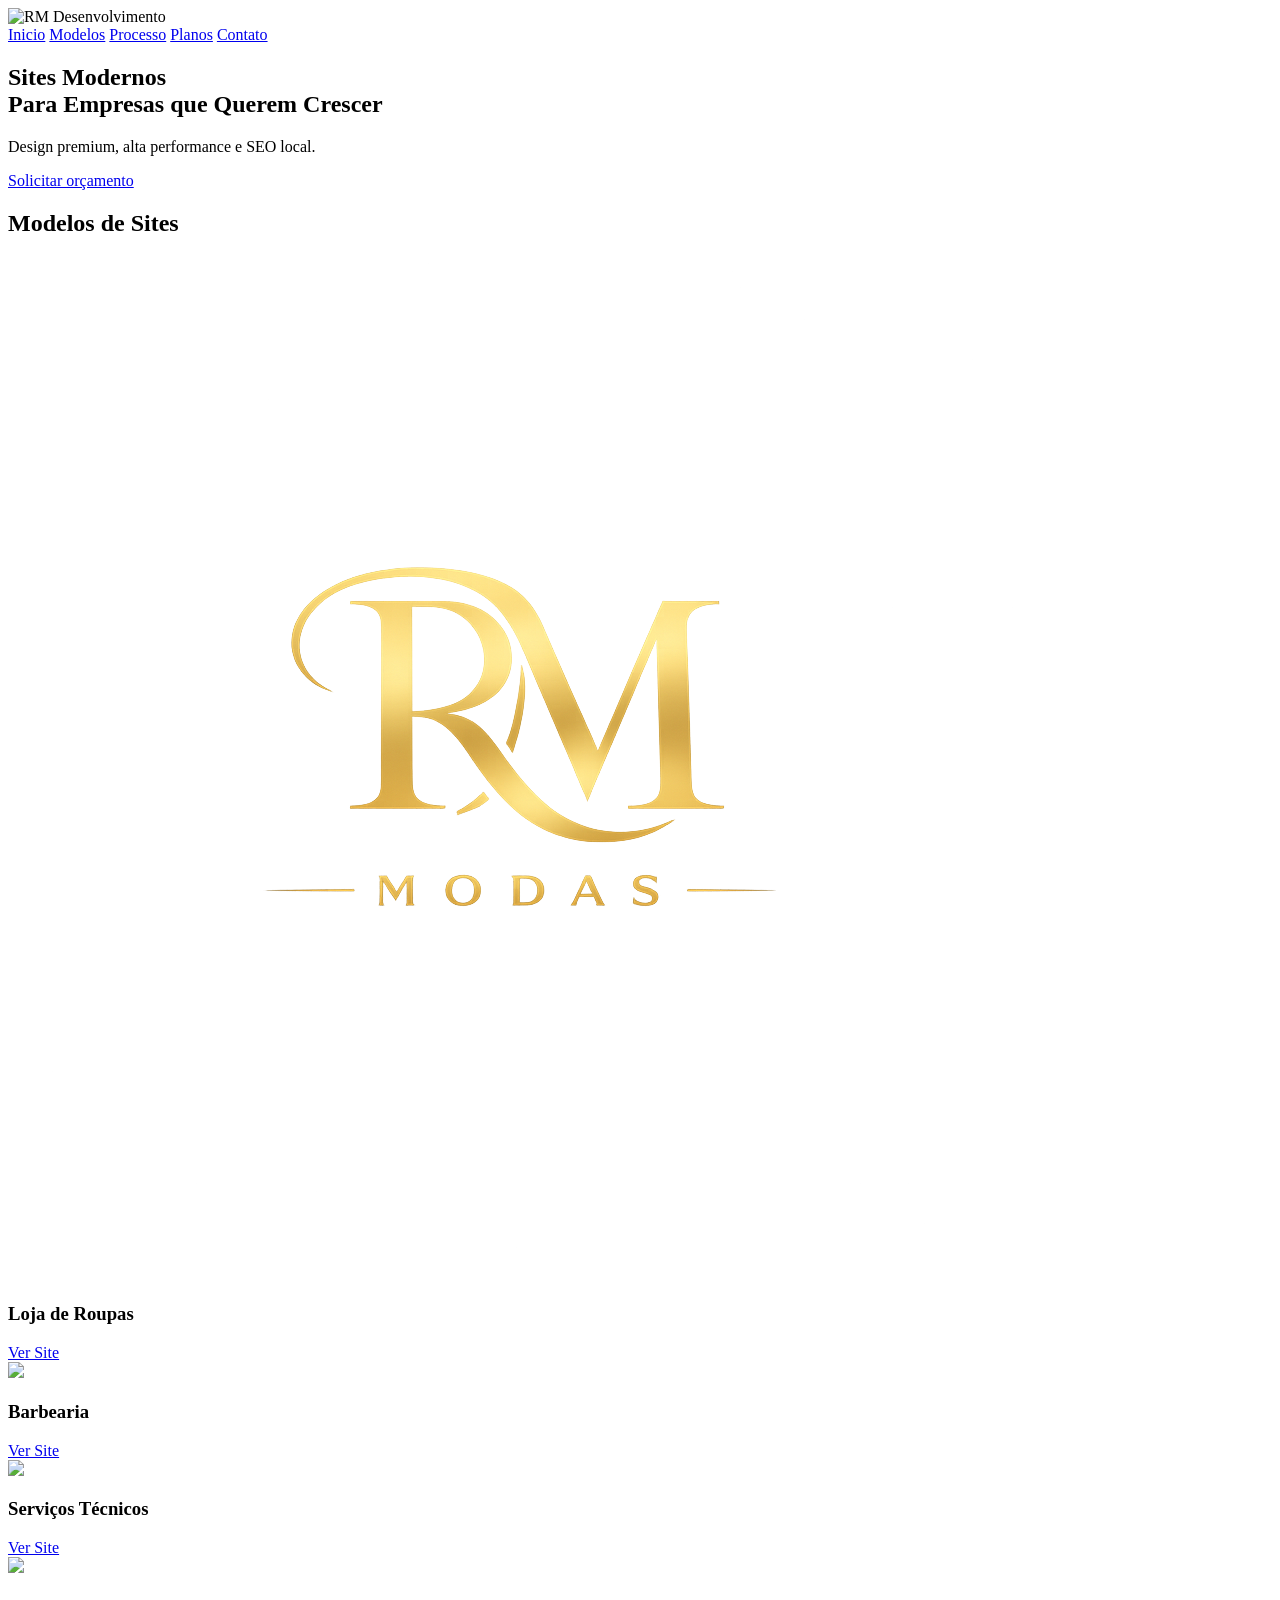
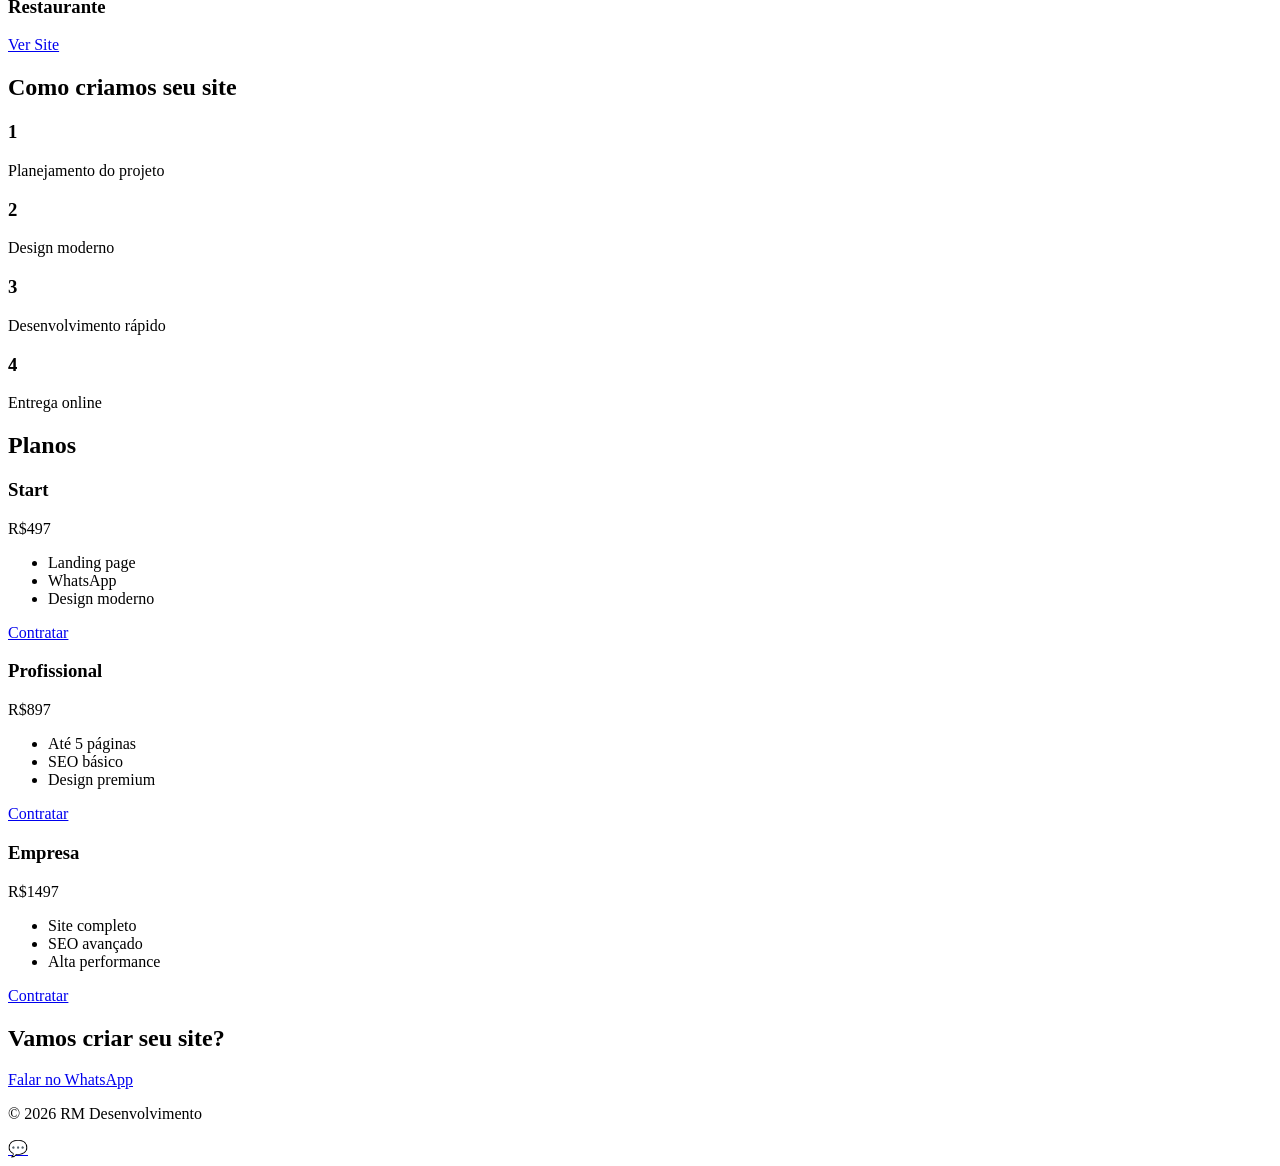
==== index.html @ 622eb133 "adicionado imagem para link" ====
<!DOCTYPE html>
<html lang="pt-br">

<head>

<meta charset="UTF-8">
<meta name="viewport" content="width=device-width, initial-scale=1.0">

<title>RM Desenvolvimento</title>

<link rel="stylesheet" href="css/style.css">
<link rel="icon" type="image/x-icon" href="/img/favicon_rm_desenvolvimento.ico">

<link href="https://fonts.googleapis.com/css2?family=Poppins:wght@300;400;500;600;700&display=swap" rel="stylesheet">

</head>

<body>

<div class="cursor"></div>

<header>

<div class="container nav">

<div class="logo">
<img src="img/logo_rm_desenvolvimento.svg" alt="RM Desenvolvimento">
</div>

<nav>

<a href="#inicio">Inicio</a>
<a href="#sites">Modelos</a>
<a href="#processo">Processo</a>
<a href="#precos">Planos</a>
<a href="#contato">Contato</a>

</nav>

</div>

</header>

<section class="hero" id="inicio">

<div class="hero-content">

<h1>Sites Modernos<br>Para Empresas que Querem Crescer</h1>

<p>Design premium, alta performance e SEO local.</p>

<a href="https://wa.me/5541992274453" class="btn">
Solicitar orçamento
</a>

</div>

</section>

<section class="sites" id="sites">

<h2>Modelos de Sites</h2>

<div class="sites-grid">

<div class="site-card">

<img src="img/rm-modas.png">

<div class="overlay">

<h3>Loja de Roupas</h3>

<a href="https://rudsonmanenti.github.io/Modelos-de-Sites/loja-de-roupas/" target="_blank">Ver Site</a>

</div>

</div>

<div class="site-card">

<img src="img/favicon.png">

<div class="overlay">

<h3>Barbearia</h3>

<a href="https://rudsonmanenti.github.io/barbearia/" target="_blank">Ver Site</a>

</div>

</div>

<div class="site-card">

<img src="img/site3.jpg">

<div class="overlay">

<h3>Serviços Técnicos</h3>

<a href="#">Ver Site</a>

</div>

</div>

<div class="site-card">

<img src="img/site4.jpg">

<div class="overlay">

<h3>Restaurante</h3>

<a href="#">Ver Site</a>

</div>

</div>

</div>

</section>

<section class="processo" id="processo">

<h2>Como criamos seu site</h2>

<div class="processo-grid">

<div>
<h3>1</h3>
<p>Planejamento do projeto</p>
</div>

<div>
<h3>2</h3>
<p>Design moderno</p>
</div>

<div>
<h3>3</h3>
<p>Desenvolvimento rápido</p>
</div>

<div>
<h3>4</h3>
<p>Entrega online</p>
</div>

</div>

</section>

<section class="precos" id="precos">

<h2>Planos</h2>

<div class="planos">

<div class="plano">

<h3>Start</h3>

<p class="valor">R$497</p>

<ul>
<li>Landing page</li>
<li>WhatsApp</li>
<li>Design moderno</li>
</ul>

<a href="#">Contratar</a>

</div>

<div class="plano destaque">

<h3>Profissional</h3>

<p class="valor">R$897</p>

<ul>
<li>Até 5 páginas</li>
<li>SEO básico</li>
<li>Design premium</li>
</ul>

<a href="#">Contratar</a>

</div>

<div class="plano">

<h3>Empresa</h3>

<p class="valor">R$1497</p>

<ul>
<li>Site completo</li>
<li>SEO avançado</li>
<li>Alta performance</li>
</ul>

<a href="#">Contratar</a>

</div>

</div>

</section>

<section class="contato" id="contato">

<h2>Vamos criar seu site?</h2>

<a href="https://wa.me/5541992274453" class="btn">
Falar no WhatsApp
</a>

</section>

<footer>

<p>© 2026 RM Desenvolvimento</p>

</footer>

<a href="https://wa.me/5541992274453" class="whatsapp">
💬
</a>

<script src="js/script.js"></script>

</body>
</html>
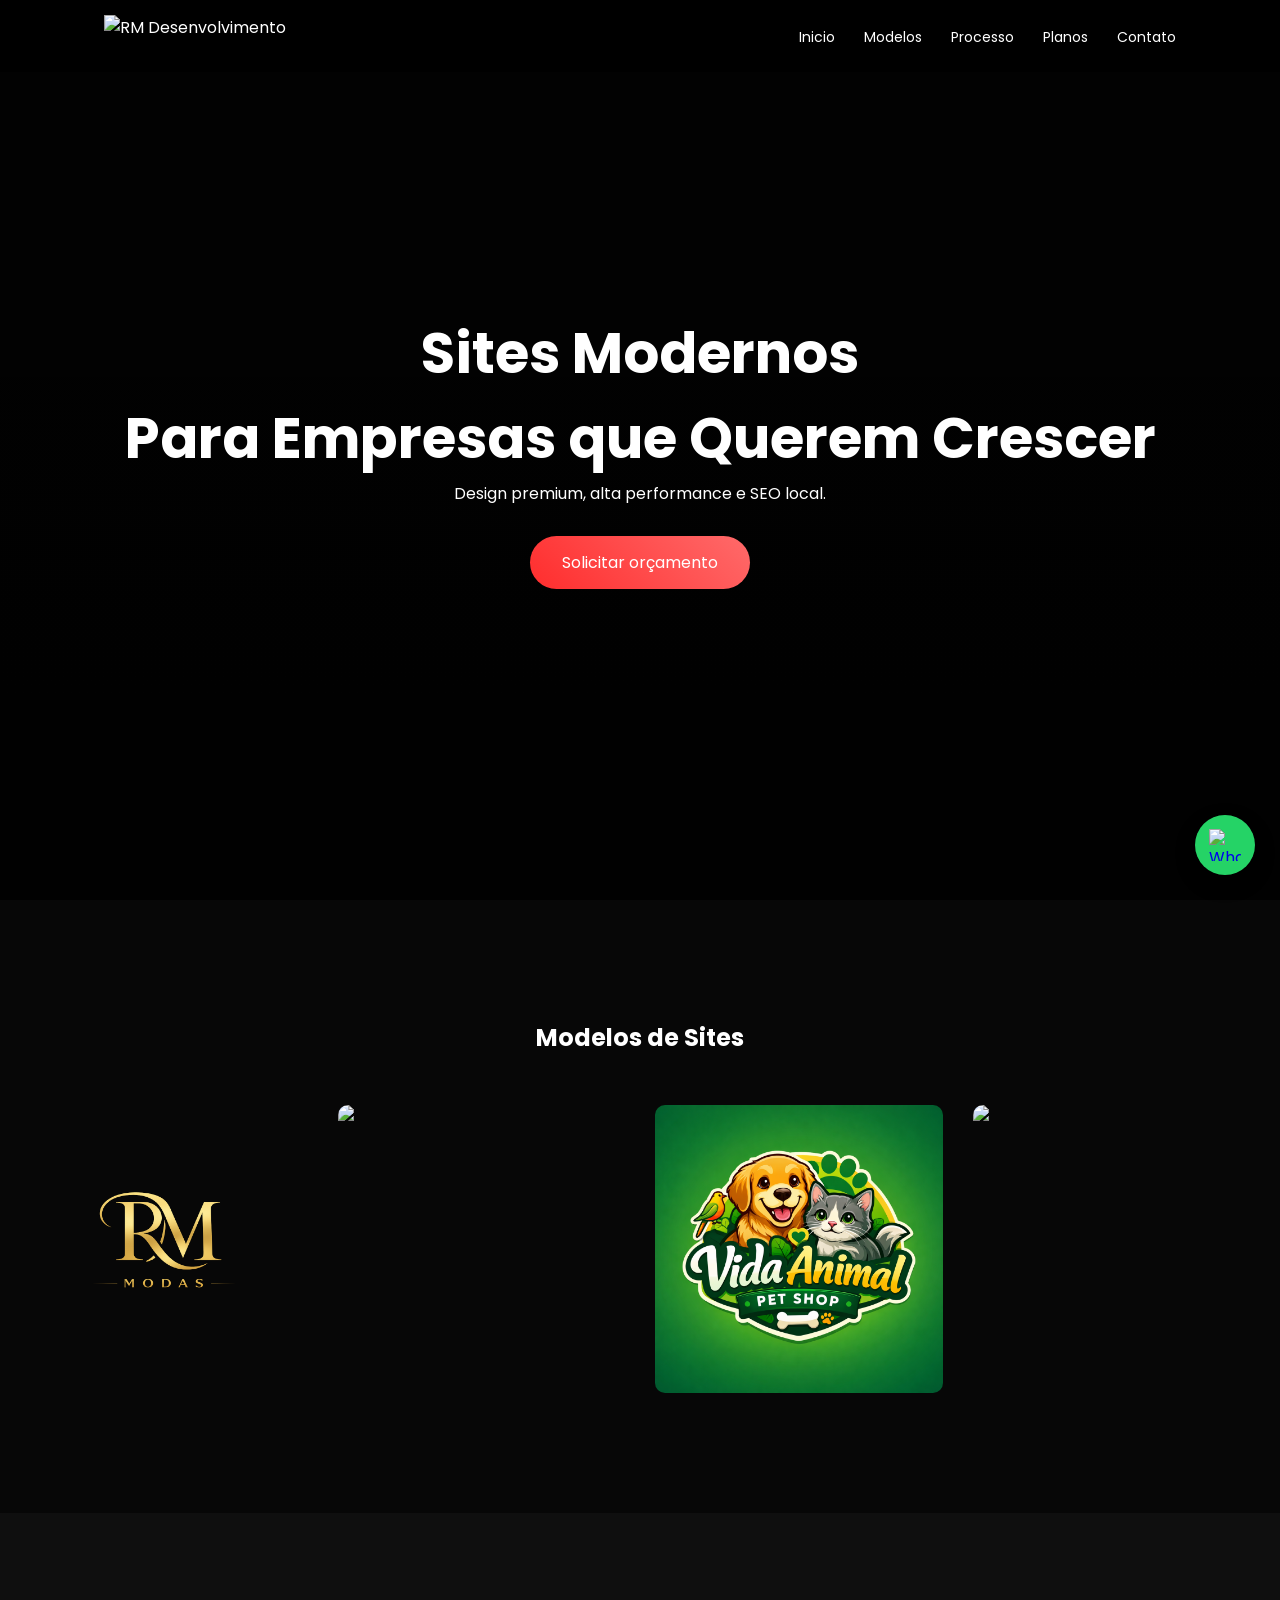
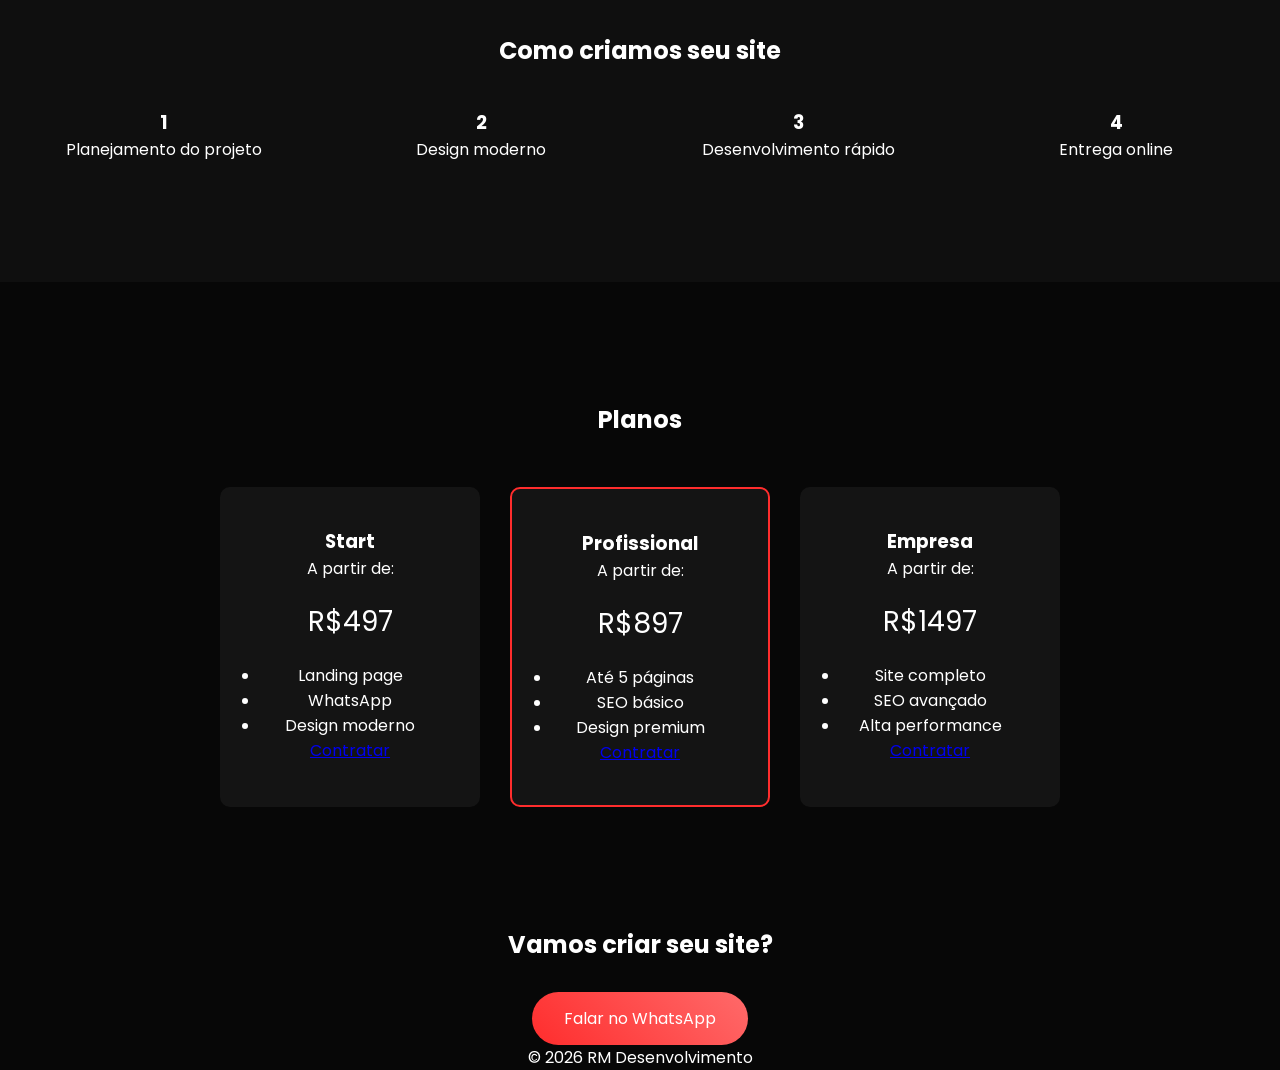
==== commit e79165b4: "atualização portifolio adicionado site petshop e alterado botao whatsapp" ====
--- a/index.html
+++ b/index.html
@@ -85,21 +85,21 @@
 
 <h3>Barbearia</h3>
 
-<a href="https://rudsonmanenti.github.io/barbearia/" target="_blank">Ver Site</a>
-
-</div>
-
-</div>
-
-<div class="site-card">
-
-<img src="img/site3.jpg">
-
-<div class="overlay">
-
-<h3>Serviços Técnicos</h3>
-
-<a href="#">Ver Site</a>
+<a href="https://rudsonmanenti.github.io/Modelos-de-Sites/barbearia" target="_blank">Ver Site</a>
+
+</div>
+
+</div>
+
+<div class="site-card">
+
+<img src="img/logo-petshop.png">
+
+<div class="overlay">
+
+<h3>Petshop</h3>
+
+<a href="https://rudsonmanenti.github.io/Modelos-de-Sites/aviario/" target="_blank">Ver Site</a>
 
 </div>
 
@@ -162,7 +162,7 @@
 <div class="plano">
 
 <h3>Start</h3>
-
+<p>A partir de: </p>
 <p class="valor">R$497</p>
 
 <ul>
@@ -178,7 +178,7 @@
 <div class="plano destaque">
 
 <h3>Profissional</h3>
-
+<p>A partir de: </p>
 <p class="valor">R$897</p>
 
 <ul>
@@ -194,7 +194,7 @@
 <div class="plano">
 
 <h3>Empresa</h3>
-
+<p>A partir de: </p>
 <p class="valor">R$1497</p>
 
 <ul>
@@ -227,8 +227,13 @@
 
 </footer>
 
-<a href="https://wa.me/5541992274453" class="whatsapp">
-💬
+<a href="https://wa.me/5541992274453" 
+class="whatsapp-float" 
+target="_blank">
+
+<img src="https://cdn-icons-png.flaticon.com/512/733/733585.png" 
+alt="WhatsApp">
+
 </a>
 
 <script src="js/script.js"></script>
--- a/css/style.css
+++ b/css/style.css
@@ -0,0 +1,277 @@
+*{
+margin:0;
+padding:0;
+box-sizing:border-box;
+font-family:Poppins;
+}
+
+body{
+background:#070707;
+color:white;
+overflow-x:hidden;
+}
+
+.container{
+width:90%;
+max-width:1200px;
+margin:auto;
+}
+
+header{
+position:fixed;
+width:100%;
+top:0;
+background:rgba(0,0,0,0.4);
+backdrop-filter:blur(15px);
+z-index:1000;
+}
+
+.nav{
+display:flex;
+justify-content:space-between;
+align-items:center;
+padding:20px 0;
+}
+
+.logo{
+display:flex;
+align-items:center;
+}
+
+.logo img{
+height:42px;
+width:auto;
+transition:0.3s ease;
+}
+
+/* efeito ao passar o mouse */
+
+.logo img:hover{
+transform:scale(1.05);
+filter:brightness(1.1);
+}
+
+
+
+header{
+position:fixed;
+top:0;
+width:100%;
+background:rgba(0,0,0,0.7);
+backdrop-filter:blur(10px);
+z-index:1000;
+}
+
+.nav{
+display:flex;
+justify-content:space-between;
+align-items:center;
+padding:15px 40px;
+}
+
+nav a{
+margin-left:25px;
+color:white;
+text-decoration:none;
+font-size:14px;
+transition:0.3s;
+}
+
+nav a:hover{
+color:#ff2d2d;
+}
+.hero{
+height:100vh;
+display:flex;
+align-items:center;
+justify-content:center;
+text-align:center;
+
+background:
+linear-gradient(rgba(0,0,0,0.7),rgba(0,0,0,0.9)),
+url("../img/hero.jpg");
+
+background-size:cover;
+background-attachment:fixed;
+}
+
+.hero h1{
+font-size:56px;
+}
+
+.btn{
+display:inline-block;
+margin-top:30px;
+padding:14px 32px;
+border-radius:40px;
+background:linear-gradient(45deg,#ff2d2d,#ff6a6a);
+color:white;
+text-decoration:none;
+}
+
+.sites{
+padding:120px 20px;
+text-align:center;
+}
+
+.sites-grid{
+display:grid;
+grid-template-columns:repeat(auto-fit,minmax(260px,1fr));
+gap:30px;
+margin-top:50px;
+}
+
+.site-card{
+position:relative;
+overflow:hidden;
+border-radius:10px;
+}
+
+.site-card img{
+width:100%;
+display:block;
+transition:0.5s;
+}
+
+.overlay{
+position:absolute;
+top:0;
+left:0;
+right:0;
+bottom:0;
+background:rgba(0,0,0,0.7);
+display:flex;
+flex-direction:column;
+justify-content:center;
+align-items:center;
+opacity:0;
+transition:0.4s;
+}
+
+.site-card:hover img{
+transform:scale(1.1);
+}
+
+.site-card:hover .overlay{
+opacity:1;
+}
+
+.processo{
+padding:120px 20px;
+background:#0f0f0f;
+text-align:center;
+}
+
+.processo-grid{
+display:grid;
+grid-template-columns:repeat(auto-fit,minmax(200px,1fr));
+gap:30px;
+margin-top:40px;
+}
+
+.precos{
+padding:120px 20px;
+text-align:center;
+}
+
+.planos{
+display:flex;
+flex-wrap:wrap;
+justify-content:center;
+gap:30px;
+margin-top:50px;
+}
+
+.plano{
+background:#141414;
+padding:40px;
+border-radius:10px;
+width:260px;
+}
+
+.plano.destaque{
+border:2px solid #ff2d2d;
+}
+
+.valor{
+font-size:28px;
+margin:20px 0;
+}
+
+.whatsapp{
+position:fixed;
+right:20px;
+bottom:20px;
+background:#25d366;
+color:white;
+padding:16px;
+border-radius:50%;
+font-size:22px;
+text-decoration:none;
+}
+
+.whatsapp-float{
+
+position:fixed;
+
+bottom:25px;
+
+right:25px;
+
+background:#25D366;
+
+width:60px;
+
+height:60px;
+
+border-radius:50%;
+
+display:flex;
+
+align-items:center;
+
+justify-content:center;
+
+box-shadow:0 8px 20px rgba(0,0,0,0.3);
+
+z-index:999;
+
+transition:0.3s;
+
+}
+
+.whatsapp-float img{
+
+width:32px;
+
+height:32px;
+
+}
+
+.whatsapp-float:hover{
+
+transform:scale(1.1);
+
+box-shadow:0 10px 25px rgba(0,0,0,0.4);
+
+}
+
+.contato{
+   text-align: center;
+}
+
+footer{
+    text-align: center;
+}
+
+@media(max-width:768px){
+
+.logo img{
+height:34px;
+}
+
+.nav{
+padding:12px 20px;
+}
+
+}
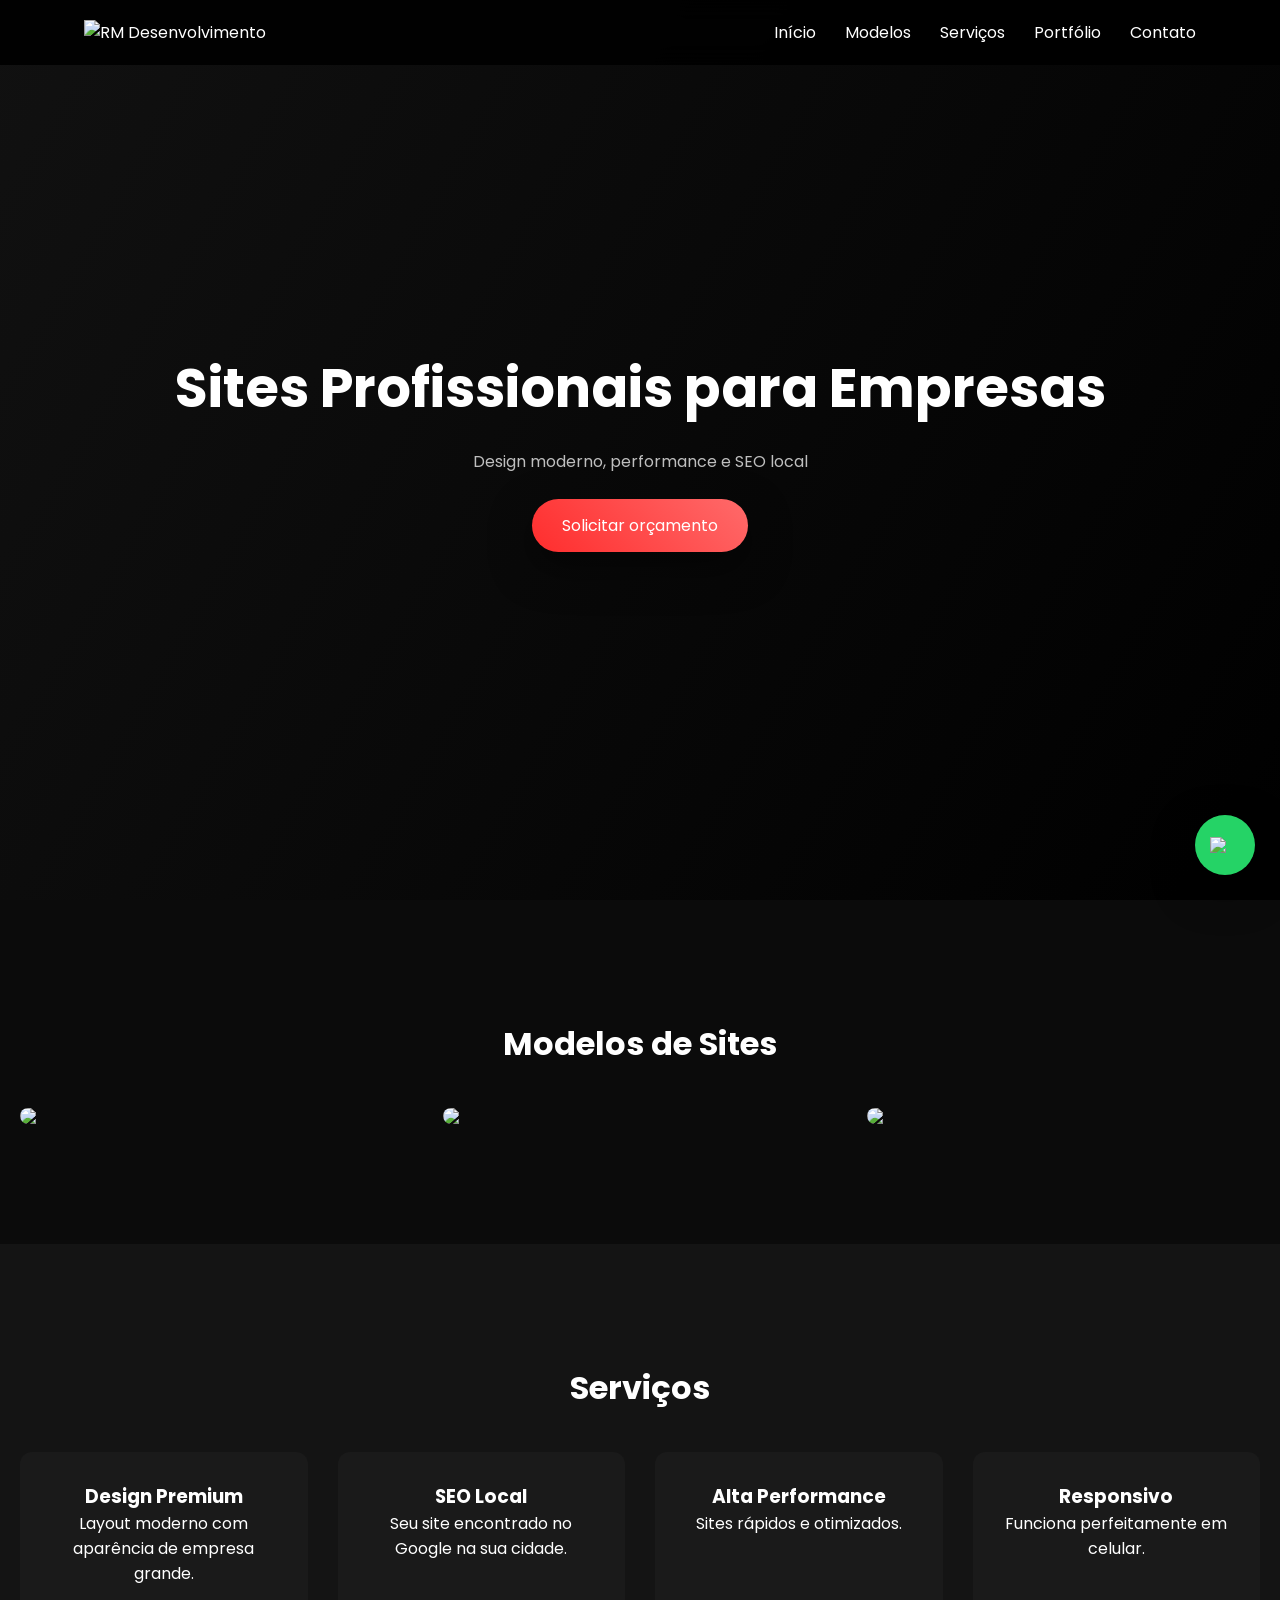
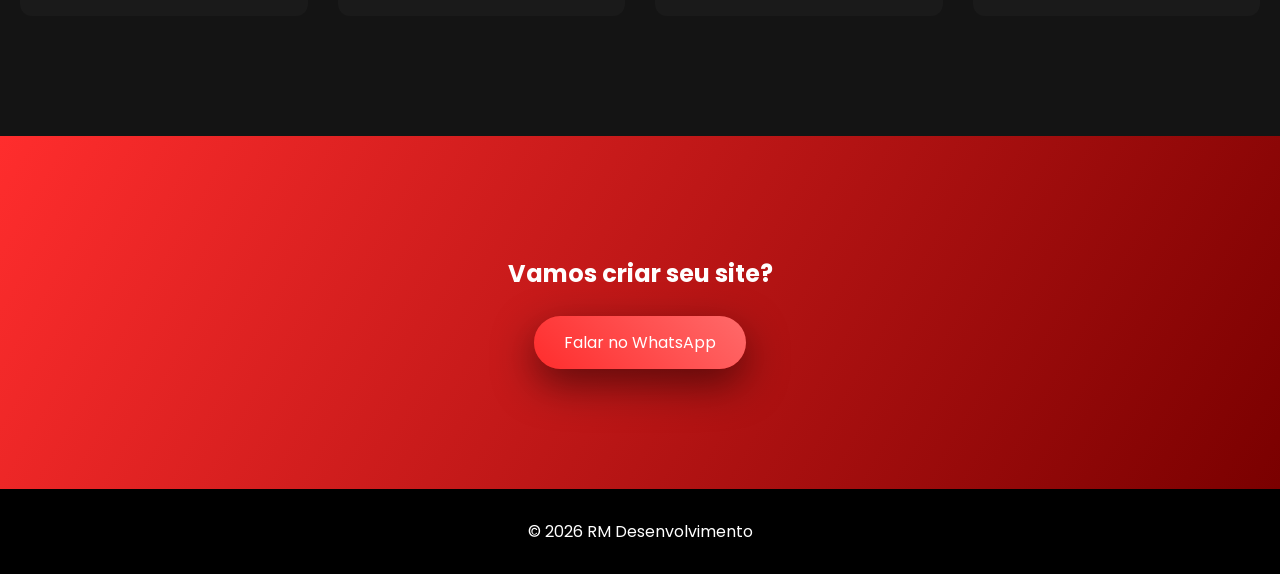
==== commit 109cd6ff: "atualização portifolio" ====
--- a/index.html
+++ b/index.html
@@ -6,20 +6,18 @@
 <meta charset="UTF-8">
 <meta name="viewport" content="width=device-width, initial-scale=1.0">
 
-<title>RM Desenvolvimento</title>
+<title>RM Desenvolvimento | Agência Digital</title>
 
 <link rel="stylesheet" href="css/style.css">
-<link rel="icon" type="image/x-icon" href="/img/favicon_rm_desenvolvimento.ico">
 
+<link rel="preconnect" href="https://fonts.googleapis.com">
 <link href="https://fonts.googleapis.com/css2?family=Poppins:wght@300;400;500;600;700&display=swap" rel="stylesheet">
 
 </head>
 
 <body>
 
-<div class="cursor"></div>
-
-<header>
+<header class="header">
 
 <div class="container nav">
 
@@ -29,10 +27,10 @@
 
 <nav>
 
-<a href="#inicio">Inicio</a>
-<a href="#sites">Modelos</a>
-<a href="#processo">Processo</a>
-<a href="#precos">Planos</a>
+<a href="#inicio">Início</a>
+<a href="#modelos">Modelos</a>
+<a href="#servicos">Serviços</a>
+<a href="portifolio.html">Portfólio</a>
 <a href="#contato">Contato</a>
 
 </nav>
@@ -41,13 +39,14 @@
 
 </header>
 
+
 <section class="hero" id="inicio">
 
 <div class="hero-content">
 
-<h1>Sites Modernos<br>Para Empresas que Querem Crescer</h1>
+<h1>Sites Profissionais para Empresas</h1>
 
-<p>Design premium, alta performance e SEO local.</p>
+<p>Design moderno, performance e SEO local</p>
 
 <a href="https://wa.me/5541992274453" class="btn">
 Solicitar orçamento
@@ -57,63 +56,52 @@
 
 </section>
 
-<section class="sites" id="sites">
 
-<h2>Modelos de Sites</h2>
+<section class="section" id="modelos">
 
-<div class="sites-grid">
+<h2 class="section-title">Modelos de Sites</h2>
 
-<div class="site-card">
+<div class="grid">
 
-<img src="img/rm-modas.png">
+<div class="card">
 
-<div class="overlay">
+<img src="img/site1.jpg" loading="lazy">
+
+<div class="card-overlay">
 
 <h3>Loja de Roupas</h3>
 
-<a href="https://rudsonmanenti.github.io/Modelos-de-Sites/loja-de-roupas/" target="_blank">Ver Site</a>
+<a href="#">Ver demonstração</a>
 
 </div>
 
 </div>
 
-<div class="site-card">
 
-<img src="img/favicon.png">
+<div class="card">
 
-<div class="overlay">
+<img src="img/site2.jpg" loading="lazy">
 
-<h3>Barbearia</h3>
+<div class="card-overlay">
 
-<a href="https://rudsonmanenti.github.io/Modelos-de-Sites/barbearia" target="_blank">Ver Site</a>
+<h3>Climatização</h3>
+
+<a href="#">Ver demonstração</a>
 
 </div>
 
 </div>
 
-<div class="site-card">
 
-<img src="img/logo-petshop.png">
+<div class="card">
 
-<div class="overlay">
+<img src="img/site3.jpg" loading="lazy">
 
-<h3>Petshop</h3>
+<div class="card-overlay">
 
-<a href="https://rudsonmanenti.github.io/Modelos-de-Sites/aviario/" target="_blank">Ver Site</a>
+<h3>Pet Shop</h3>
 
-</div>
-
-</div>
-
-<div class="site-card">
-
-<img src="img/site4.jpg">
-
-<div class="overlay">
-
-<h3>Restaurante</h3>
-
-<a href="#">Ver Site</a>
+<a href="#">Ver demonstração</a>
 
 </div>
 
@@ -123,95 +111,39 @@
 
 </section>
 
-<section class="processo" id="processo">
 
-<h2>Como criamos seu site</h2>
+<section class="section services" id="servicos">
 
-<div class="processo-grid">
+<h2 class="section-title">Serviços</h2>
 
-<div>
-<h3>1</h3>
-<p>Planejamento do projeto</p>
+<div class="grid-services">
+
+<div class="service">
+<h3>Design Premium</h3>
+<p>Layout moderno com aparência de empresa grande.</p>
 </div>
 
-<div>
-<h3>2</h3>
-<p>Design moderno</p>
+<div class="service">
+<h3>SEO Local</h3>
+<p>Seu site encontrado no Google na sua cidade.</p>
 </div>
 
-<div>
-<h3>3</h3>
-<p>Desenvolvimento rápido</p>
+<div class="service">
+<h3>Alta Performance</h3>
+<p>Sites rápidos e otimizados.</p>
 </div>
 
-<div>
-<h3>4</h3>
-<p>Entrega online</p>
+<div class="service">
+<h3>Responsivo</h3>
+<p>Funciona perfeitamente em celular.</p>
 </div>
 
 </div>
 
 </section>
 
-<section class="precos" id="precos">
 
-<h2>Planos</h2>
-
-<div class="planos">
-
-<div class="plano">
-
-<h3>Start</h3>
-<p>A partir de: </p>
-<p class="valor">R$497</p>
-
-<ul>
-<li>Landing page</li>
-<li>WhatsApp</li>
-<li>Design moderno</li>
-</ul>
-
-<a href="#">Contratar</a>
-
-</div>
-
-<div class="plano destaque">
-
-<h3>Profissional</h3>
-<p>A partir de: </p>
-<p class="valor">R$897</p>
-
-<ul>
-<li>Até 5 páginas</li>
-<li>SEO básico</li>
-<li>Design premium</li>
-</ul>
-
-<a href="#">Contratar</a>
-
-</div>
-
-<div class="plano">
-
-<h3>Empresa</h3>
-<p>A partir de: </p>
-<p class="valor">R$1497</p>
-
-<ul>
-<li>Site completo</li>
-<li>SEO avançado</li>
-<li>Alta performance</li>
-</ul>
-
-<a href="#">Contratar</a>
-
-</div>
-
-</div>
-
-</section>
-
-<section class="contato" id="contato">
+<section class="cta" id="contato">
 
 <h2>Vamos criar seu site?</h2>
 
@@ -221,19 +153,16 @@
 
 </section>
 
+
 <footer>
 
 <p>© 2026 RM Desenvolvimento</p>
 
 </footer>
 
-<a href="https://wa.me/5541992274453" 
-class="whatsapp-float" 
-target="_blank">
 
-<img src="https://cdn-icons-png.flaticon.com/512/733/733585.png" 
-alt="WhatsApp">
-
+<a href="https://wa.me/5541992274453" class="whatsapp">
+<img src="https://cdn-icons-png.flaticon.com/512/733/733585.png">
 </a>
 
 <script src="js/script.js"></script>
--- a/css/style.css
+++ b/css/style.css
@@ -1,14 +1,32 @@
+:root{
+
+--primary:#ff2d2d;
+--primary-light:#ff6a6a;
+
+--bg:#0b0b0b;
+--bg-secondary:#141414;
+
+--text:#ffffff;
+--text-secondary:#bfbfbf;
+
+--radius:12px;
+
+--shadow:0 15px 40px rgba(0,0,0,0.5);
+
+--transition:0.3s ease;
+
+}
+
 *{
 margin:0;
 padding:0;
 box-sizing:border-box;
-font-family:Poppins;
+font-family:Poppins,sans-serif;
 }
 
 body{
-background:#070707;
-color:white;
-overflow-x:hidden;
+background:var(--bg);
+color:var(--text);
 }
 
 .container{
@@ -17,261 +35,312 @@
 margin:auto;
 }
 
-header{
+.header{
+
 position:fixed;
+
+top:0;
+
 width:100%;
-top:0;
-background:rgba(0,0,0,0.4);
-backdrop-filter:blur(15px);
+
+background:rgba(0,0,0,0.6);
+
+backdrop-filter:blur(12px);
+
 z-index:1000;
+
 }
 
 .nav{
+
 display:flex;
+
 justify-content:space-between;
+
 align-items:center;
-padding:20px 0;
-}
-
-.logo{
+
+padding:20px;
+
+}
+
+.logo img{
+height:40px;
+}
+
+nav a{
+
+margin-left:25px;
+
+text-decoration:none;
+
+color:var(--text);
+
+transition:var(--transition);
+
+}
+
+nav a:hover{
+color:var(--primary);
+}
+
+.hero{
+
+height:100vh;
+
 display:flex;
+
 align-items:center;
-}
-
-.logo img{
-height:42px;
-width:auto;
-transition:0.3s ease;
-}
-
-/* efeito ao passar o mouse */
-
-.logo img:hover{
-transform:scale(1.05);
-filter:brightness(1.1);
-}
-
-
-
-header{
-position:fixed;
-top:0;
-width:100%;
-background:rgba(0,0,0,0.7);
-backdrop-filter:blur(10px);
-z-index:1000;
-}
-
-.nav{
-display:flex;
-justify-content:space-between;
-align-items:center;
-padding:15px 40px;
-}
-
-nav a{
-margin-left:25px;
+
+justify-content:center;
+
+text-align:center;
+
+background:linear-gradient(120deg,#111,#000);
+
+}
+
+.hero h1{
+font-size:54px;
+margin-bottom:20px;
+}
+
+.hero p{
+color:var(--text-secondary);
+}
+
+.btn{
+
+display:inline-block;
+
+margin-top:25px;
+
+padding:14px 30px;
+
+background:linear-gradient(45deg,var(--primary),var(--primary-light));
+
+border-radius:40px;
+
+text-decoration:none;
+
 color:white;
-text-decoration:none;
-font-size:14px;
-transition:0.3s;
-}
-
-nav a:hover{
-color:#ff2d2d;
-}
-.hero{
-height:100vh;
-display:flex;
-align-items:center;
-justify-content:center;
-text-align:center;
-
-background:
-linear-gradient(rgba(0,0,0,0.7),rgba(0,0,0,0.9)),
-url("../img/hero.jpg");
-
-background-size:cover;
-background-attachment:fixed;
-}
-
-.hero h1{
-font-size:56px;
-}
-
-.btn{
-display:inline-block;
-margin-top:30px;
-padding:14px 32px;
-border-radius:40px;
-background:linear-gradient(45deg,#ff2d2d,#ff6a6a);
-color:white;
-text-decoration:none;
-}
-
-.sites{
+
+box-shadow:var(--shadow);
+
+transition:var(--transition);
+
+}
+
+.btn:hover{
+transform:translateY(-3px);
+}
+
+.section{
 padding:120px 20px;
 text-align:center;
 }
 
-.sites-grid{
+.section-title{
+font-size:32px;
+margin-bottom:40px;
+}
+
+.grid{
+
 display:grid;
+
 grid-template-columns:repeat(auto-fit,minmax(260px,1fr));
+
 gap:30px;
-margin-top:50px;
-}
-
-.site-card{
+
+}
+
+.card{
+
 position:relative;
+
+border-radius:var(--radius);
+
 overflow:hidden;
-border-radius:10px;
-}
-
-.site-card img{
+
+}
+
+.card img{
 width:100%;
 display:block;
-transition:0.5s;
-}
-
-.overlay{
+}
+
+.card-overlay{
+
 position:absolute;
-top:0;
+
+bottom:0;
+
 left:0;
+
 right:0;
-bottom:0;
+
 background:rgba(0,0,0,0.7);
+
+padding:20px;
+
+opacity:0;
+
+transition:var(--transition);
+
+}
+
+.card:hover .card-overlay{
+opacity:1;
+}
+
+.services{
+background:var(--bg-secondary);
+}
+
+.grid-services{
+
+display:grid;
+
+grid-template-columns:repeat(auto-fit,minmax(200px,1fr));
+
+gap:30px;
+
+}
+
+.service{
+
+background:#1a1a1a;
+
+padding:30px;
+
+border-radius:var(--radius);
+
+}
+
+.cta{
+
+padding:120px 20px;
+
+background:linear-gradient(120deg,#ff2d2d,#7a0000);
+
+text-align:center;
+
+}
+
+footer{
+padding:30px;
+text-align:center;
+background:black;
+}
+
+.whatsapp{
+
+position:fixed;
+
+right:25px;
+
+bottom:25px;
+
+width:60px;
+
+height:60px;
+
+border-radius:50%;
+
+background:#25D366;
+
 display:flex;
-flex-direction:column;
+
+align-items:center;
+
 justify-content:center;
-align-items:center;
-opacity:0;
-transition:0.4s;
-}
-
-.site-card:hover img{
-transform:scale(1.1);
-}
-
-.site-card:hover .overlay{
-opacity:1;
-}
-
-.processo{
-padding:120px 20px;
-background:#0f0f0f;
-text-align:center;
-}
-
-.processo-grid{
+
+box-shadow:var(--shadow);
+
+}
+
+.whatsapp img{
+width:30px;
+}
+
+
+
+.portfolio-page{
+
+padding:140px 20px;
+
+text-align:center;
+
+}
+
+.portfolio-grid{
+
 display:grid;
-grid-template-columns:repeat(auto-fit,minmax(200px,1fr));
-gap:30px;
-margin-top:40px;
-}
-
-.precos{
-padding:120px 20px;
-text-align:center;
-}
-
-.planos{
-display:flex;
-flex-wrap:wrap;
-justify-content:center;
-gap:30px;
+
+grid-template-columns:repeat(auto-fit,minmax(280px,1fr));
+
+gap:40px;
+
 margin-top:50px;
-}
-
-.plano{
+
+}
+
+.portfolio-item{
+
 background:#141414;
-padding:40px;
-border-radius:10px;
-width:260px;
-}
-
-.plano.destaque{
-border:2px solid #ff2d2d;
-}
-
-.valor{
-font-size:28px;
-margin:20px 0;
-}
-
-.whatsapp{
-position:fixed;
-right:20px;
-bottom:20px;
-background:#25d366;
+
+border-radius:12px;
+
+overflow:hidden;
+
+transition:0.3s;
+
+}
+
+.portfolio-item:hover{
+
+transform:translateY(-10px);
+
+}
+
+.portfolio-item img{
+
+width:100%;
+
+height:200px;
+
+object-fit:cover;
+
+}
+
+.portfolio-info{
+
+padding:20px;
+
+}
+
+.portfolio-info p{
+
+color:#bfbfbf;
+
+margin:10px 0;
+
+}
+
+.portfolio-info a{
+
+display:inline-block;
+
+margin-top:10px;
+
+padding:10px 20px;
+
+background:#ff2d2d;
+
 color:white;
-padding:16px;
-border-radius:50%;
-font-size:22px;
+
 text-decoration:none;
-}
-
-.whatsapp-float{
-
-position:fixed;
-
-bottom:25px;
-
-right:25px;
-
-background:#25D366;
-
-width:60px;
-
-height:60px;
-
-border-radius:50%;
-
-display:flex;
-
-align-items:center;
-
-justify-content:center;
-
-box-shadow:0 8px 20px rgba(0,0,0,0.3);
-
-z-index:999;
-
-transition:0.3s;
-
-}
-
-.whatsapp-float img{
-
-width:32px;
-
-height:32px;
-
-}
-
-.whatsapp-float:hover{
-
-transform:scale(1.1);
-
-box-shadow:0 10px 25px rgba(0,0,0,0.4);
-
-}
-
-.contato{
-   text-align: center;
-}
-
-footer{
-    text-align: center;
-}
-
-@media(max-width:768px){
-
-.logo img{
-height:34px;
-}
-
-.nav{
-padding:12px 20px;
-}
+
+border-radius:20px;
 
 }
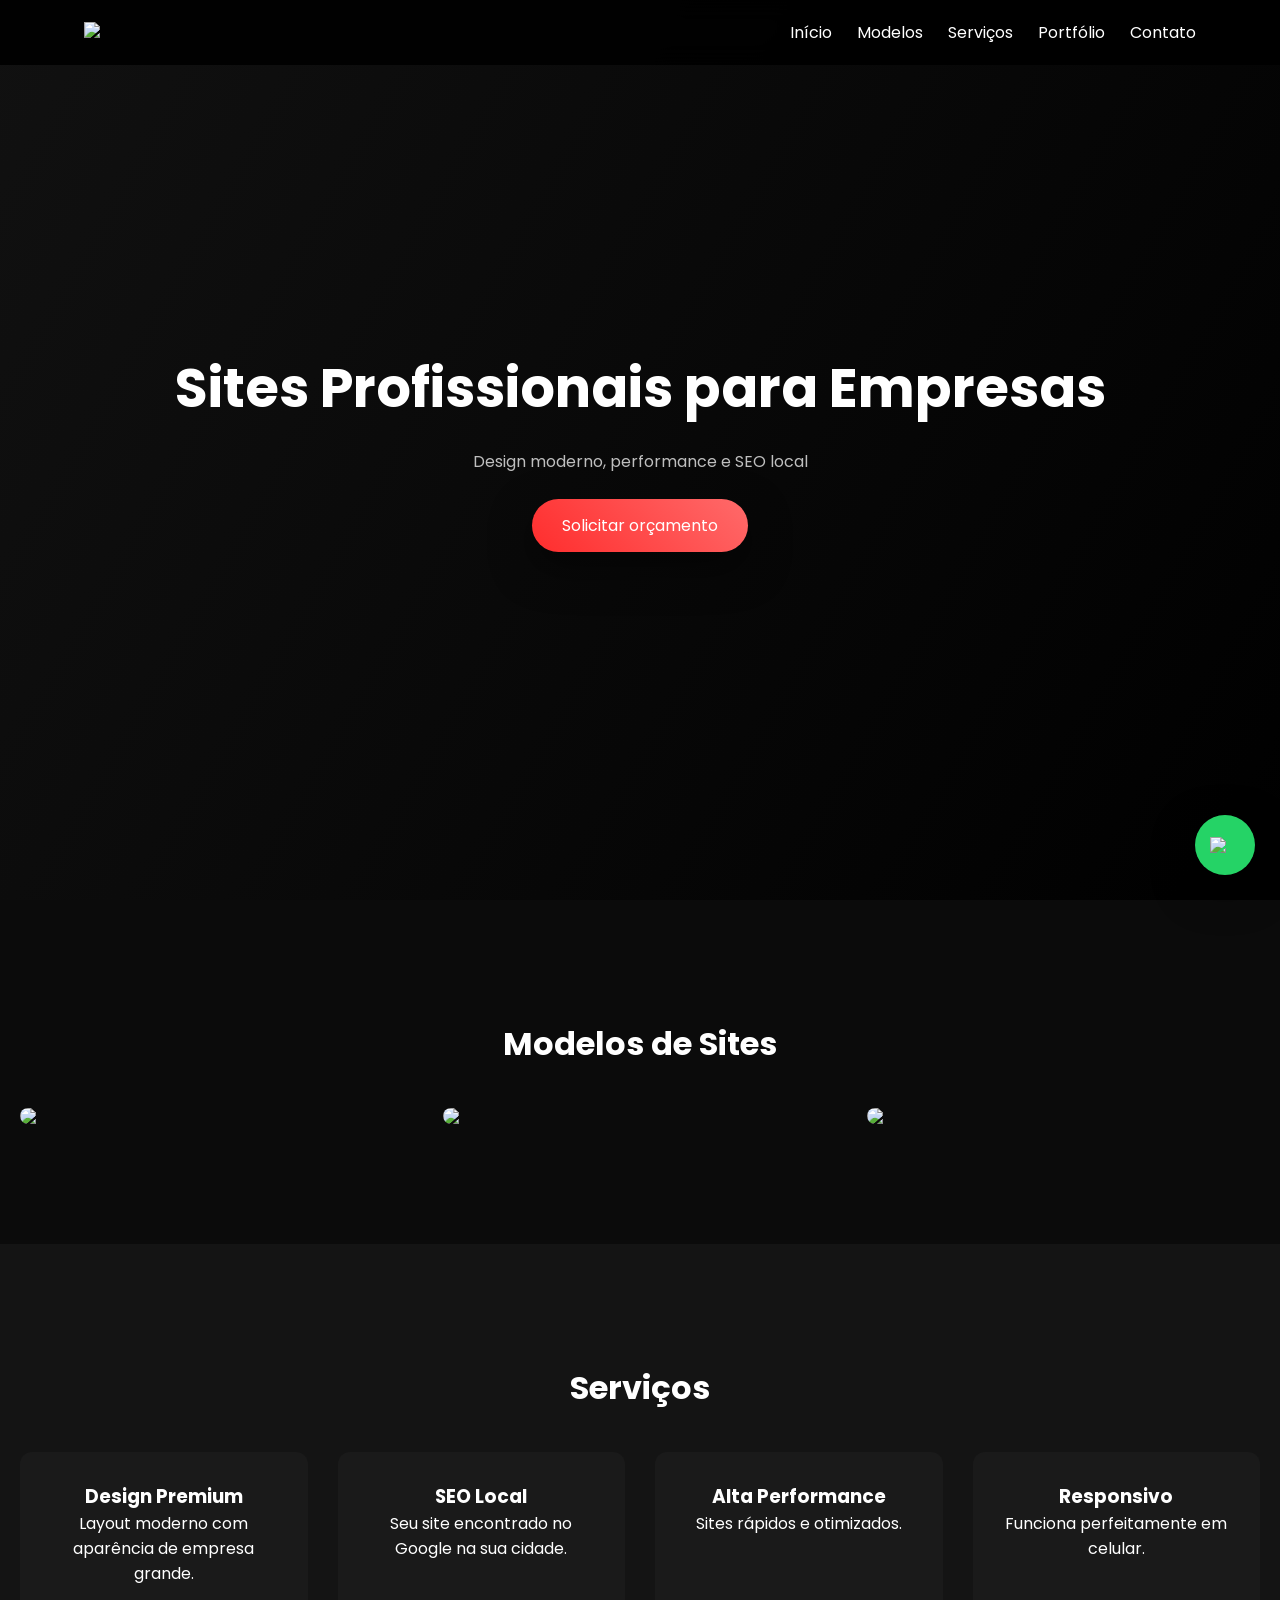
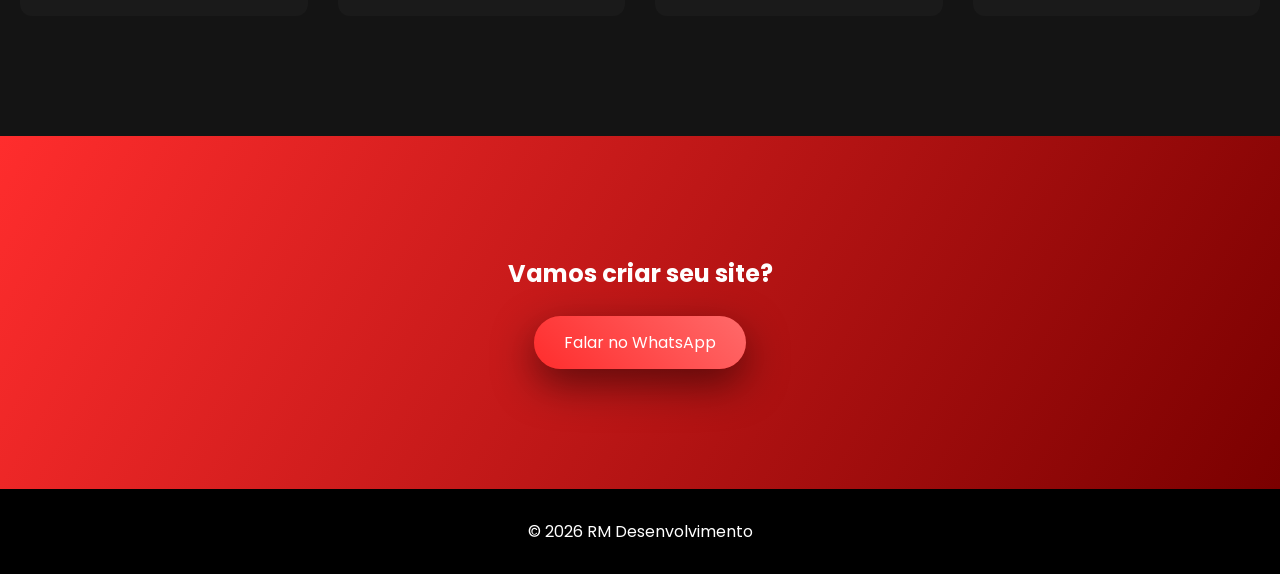
==== commit f8b04c0f: "adicionado menu hamb" ====
--- a/index.html
+++ b/index.html
@@ -22,18 +22,22 @@
 <div class="container nav">
 
 <div class="logo">
-<img src="img/logo_rm_desenvolvimento.svg" alt="RM Desenvolvimento">
+<img src="img/logo_rm_desenvolvimento.svg">
 </div>
 
-<nav>
+<nav id="menu">
 
 <a href="#inicio">Início</a>
 <a href="#modelos">Modelos</a>
 <a href="#servicos">Serviços</a>
-<a href="portifolio.html">Portfólio</a>
+<a href="#portfolio">Portfólio</a>
 <a href="#contato">Contato</a>
 
 </nav>
+
+<div class="menu-toggle" id="menu-toggle">
+☰
+</div>
 
 </div>
 
--- a/css/style.css
+++ b/css/style.css
@@ -36,30 +36,62 @@
 }
 
 .header{
-
 position:fixed;
-
 top:0;
-
 width:100%;
-
 background:rgba(0,0,0,0.6);
-
 backdrop-filter:blur(12px);
-
 z-index:1000;
-
 }
 
 .nav{
-
 display:flex;
-
 justify-content:space-between;
-
 align-items:center;
-
 padding:20px;
+}
+
+/* botão hamburguer */
+.menu-toggle{
+display:none;
+font-size:28px;
+cursor:pointer;
+}
+
+/* menu normal */
+nav{
+display:flex;
+}
+
+/* responsivo */
+@media(max-width:768px){
+
+nav{
+position:fixed;
+top:70px;
+right:-100%;
+width:250px;
+height:100vh;
+background:#111;
+flex-direction:column;
+padding:30px;
+transition:0.4s;
+}
+
+/* quando abre */
+nav.active{
+right:0;
+}
+
+nav a{
+margin:15px 0;
+font-size:18px;
+}
+
+/* mostrar botão */
+.menu-toggle{
+display:block;
+}
 
 }
 
@@ -68,15 +100,10 @@
 }
 
 nav a{
-
 margin-left:25px;
-
 text-decoration:none;
-
 color:var(--text);
-
 transition:var(--transition);
-
 }
 
 nav a:hover{
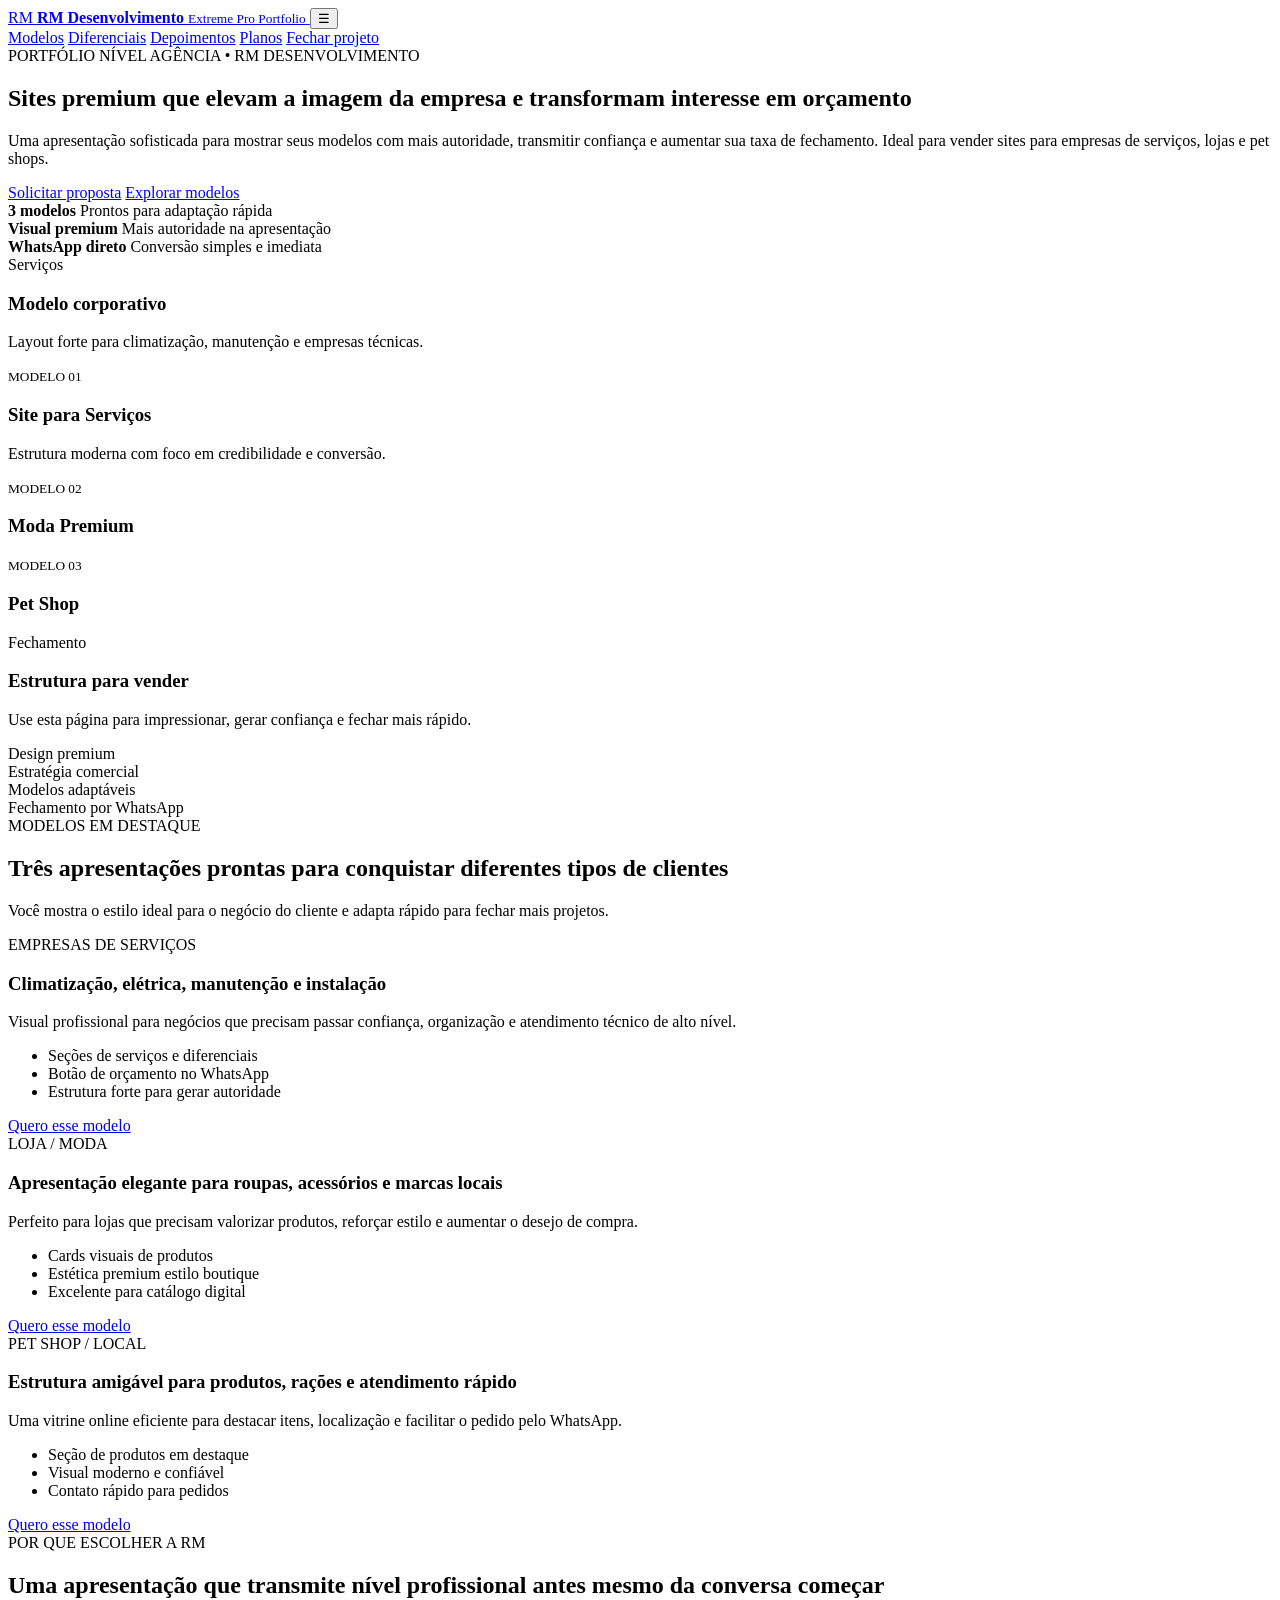
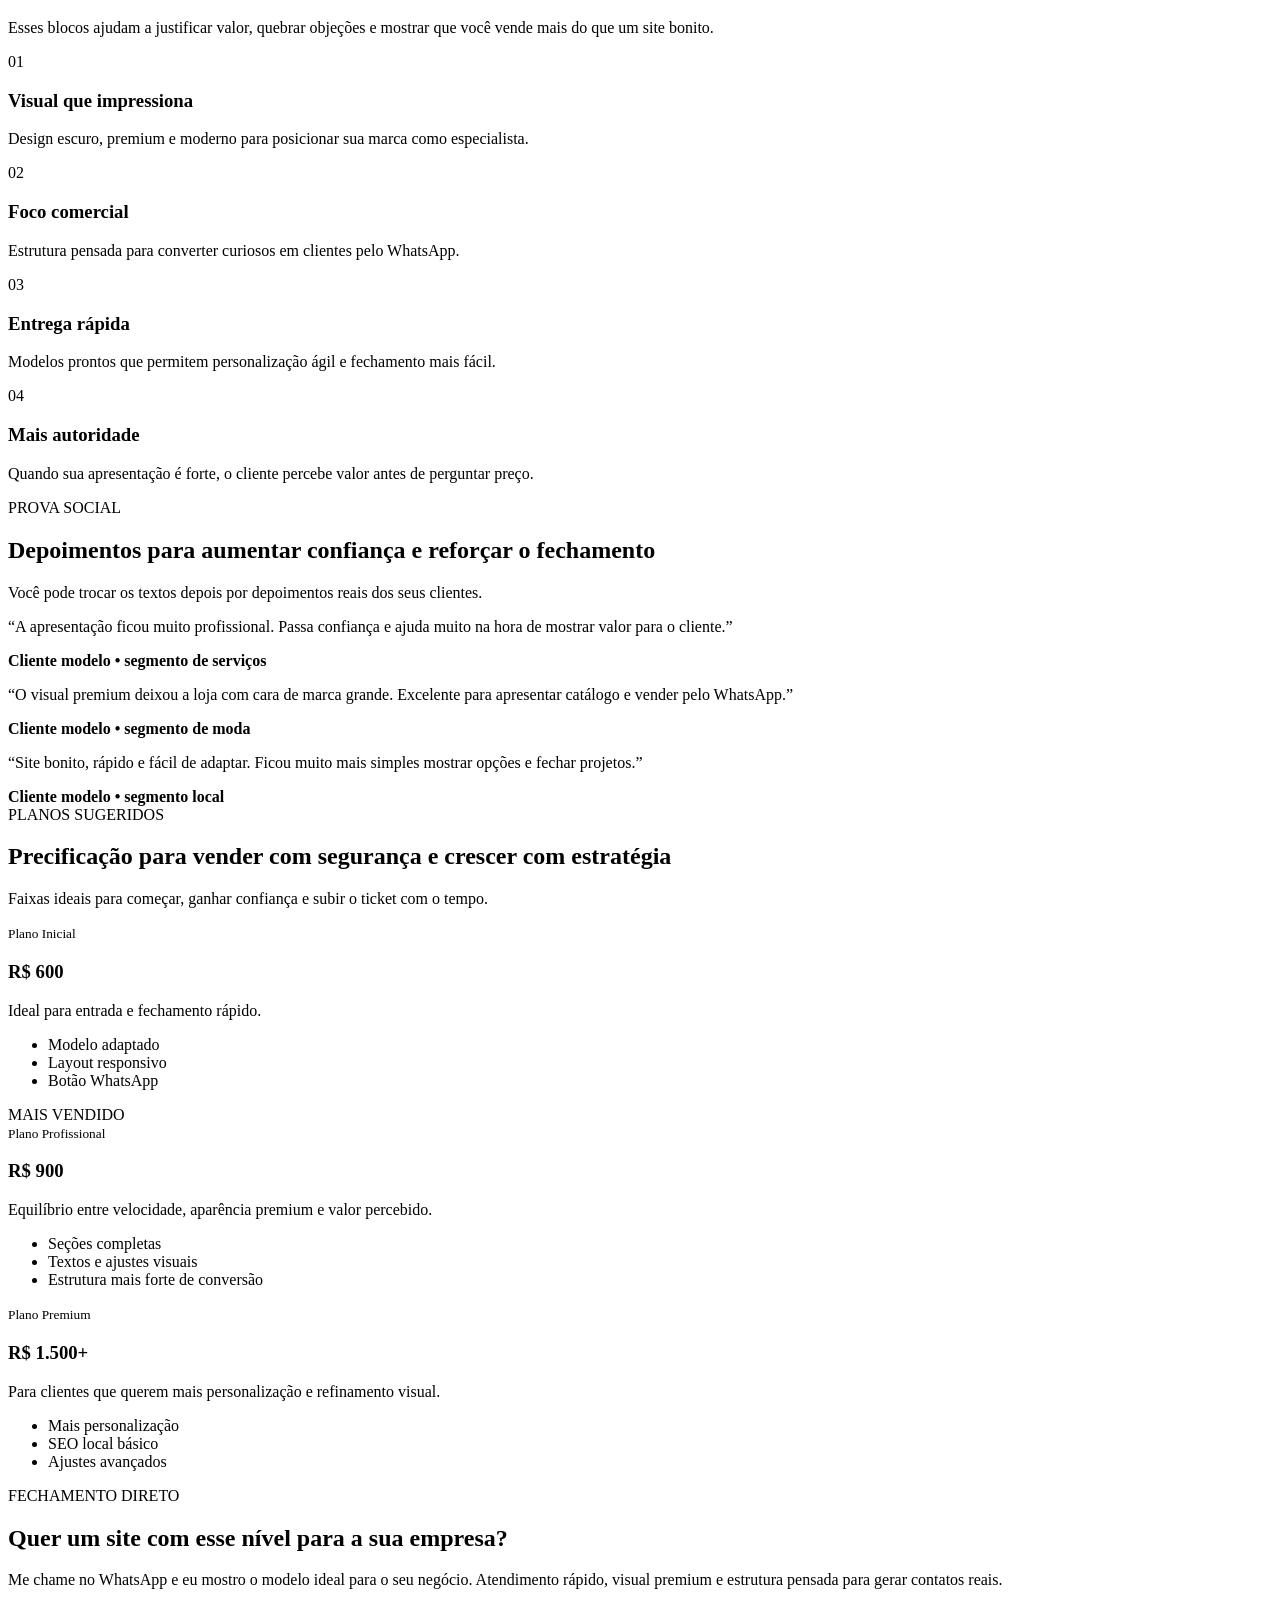
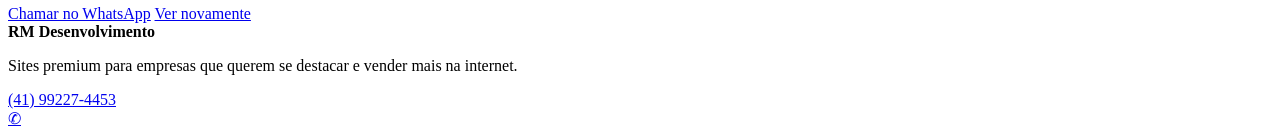
==== commit 3e97c7ff: "atualização portifolio" ====
--- a/index.html
+++ b/index.html
@@ -1,175 +1,328 @@
 <!DOCTYPE html>
-<html lang="pt-br">
-
+<html lang="pt-BR">
 <head>
-
-<meta charset="UTF-8">
-<meta name="viewport" content="width=device-width, initial-scale=1.0">
-
-<title>RM Desenvolvimento | Agência Digital</title>
-
-<link rel="stylesheet" href="css/style.css">
-
-<link rel="preconnect" href="https://fonts.googleapis.com">
-<link href="https://fonts.googleapis.com/css2?family=Poppins:wght@300;400;500;600;700&display=swap" rel="stylesheet">
-
+  <meta charset="UTF-8" />
+  <meta name="viewport" content="width=device-width, initial-scale=1.0" />
+  <title>RM Desenvolvimento | Extreme Pro</title>
+  <meta name="description" content="Portfólio Extreme Pro da RM Desenvolvimento para apresentar modelos de sites premium e fechar clientes com mais autoridade." />
+  <link rel="stylesheet" href="style.css" />
 </head>
-
 <body>
-
-<header class="header">
-
-<div class="container nav">
-
-<div class="logo">
-<img src="img/logo_rm_desenvolvimento.svg">
-</div>
-
-<nav id="menu">
-
-<a href="#inicio">Início</a>
-<a href="#modelos">Modelos</a>
-<a href="#servicos">Serviços</a>
-<a href="#portfolio">Portfólio</a>
-<a href="#contato">Contato</a>
-
-</nav>
-
-<div class="menu-toggle" id="menu-toggle">
-☰
-</div>
-
-</div>
-
-</header>
-
-
-<section class="hero" id="inicio">
-
-<div class="hero-content">
-
-<h1>Sites Profissionais para Empresas</h1>
-
-<p>Design moderno, performance e SEO local</p>
-
-<a href="https://wa.me/5541992274453" class="btn">
-Solicitar orçamento
-</a>
-
-</div>
-
-</section>
-
-
-<section class="section" id="modelos">
-
-<h2 class="section-title">Modelos de Sites</h2>
-
-<div class="grid">
-
-<div class="card">
-
-<img src="img/site1.jpg" loading="lazy">
-
-<div class="card-overlay">
-
-<h3>Loja de Roupas</h3>
-
-<a href="#">Ver demonstração</a>
-
-</div>
-
-</div>
-
-
-<div class="card">
-
-<img src="img/site2.jpg" loading="lazy">
-
-<div class="card-overlay">
-
-<h3>Climatização</h3>
-
-<a href="#">Ver demonstração</a>
-
-</div>
-
-</div>
-
-
-<div class="card">
-
-<img src="img/site3.jpg" loading="lazy">
-
-<div class="card-overlay">
-
-<h3>Pet Shop</h3>
-
-<a href="#">Ver demonstração</a>
-
-</div>
-
-</div>
-
-</div>
-
-</section>
-
-
-<section class="section services" id="servicos">
-
-<h2 class="section-title">Serviços</h2>
-
-<div class="grid-services">
-
-<div class="service">
-<h3>Design Premium</h3>
-<p>Layout moderno com aparência de empresa grande.</p>
-</div>
-
-<div class="service">
-<h3>SEO Local</h3>
-<p>Seu site encontrado no Google na sua cidade.</p>
-</div>
-
-<div class="service">
-<h3>Alta Performance</h3>
-<p>Sites rápidos e otimizados.</p>
-</div>
-
-<div class="service">
-<h3>Responsivo</h3>
-<p>Funciona perfeitamente em celular.</p>
-</div>
-
-</div>
-
-</section>
-
-
-<section class="cta" id="contato">
-
-<h2>Vamos criar seu site?</h2>
-
-<a href="https://wa.me/5541992274453" class="btn">
-Falar no WhatsApp
-</a>
-
-</section>
-
-
-<footer>
-
-<p>© 2026 RM Desenvolvimento</p>
-
-</footer>
-
-
-<a href="https://wa.me/5541992274453" class="whatsapp">
-<img src="https://cdn-icons-png.flaticon.com/512/733/733585.png">
-</a>
-
-<script src="js/script.js"></script>
-
+  <div class="bg-orb orb-1"></div>
+  <div class="bg-orb orb-2"></div>
+  <div class="bg-grid"></div>
+
+  <header class="header">
+    <div class="container nav">
+      <a href="#inicio" class="brand">
+        <span class="brand-mark">RM</span>
+        <span class="brand-text">
+          <strong>RM Desenvolvimento</strong>
+          <small>Extreme Pro Portfolio</small>
+        </span>
+      </a>
+
+      <button class="menu-toggle" id="menuToggle" aria-label="Abrir menu">☰</button>
+
+      <nav class="menu" id="menu">
+        <a href="#modelos">Modelos</a>
+        <a href="#diferenciais">Diferenciais</a>
+        <a href="#depoimentos">Depoimentos</a>
+        <a href="#planos">Planos</a>
+        <a href="#contato" class="btn btn-primary nav-cta">Fechar projeto</a>
+      </nav>
+    </div>
+  </header>
+
+  <main>
+    <section class="hero" id="inicio">
+      <div class="container hero-grid">
+        <div class="hero-content">
+          <span class="eyebrow">PORTFÓLIO NÍVEL AGÊNCIA • RM DESENVOLVIMENTO</span>
+          <h1>Sites premium que elevam a imagem da empresa e transformam interesse em orçamento</h1>
+          <p>
+            Uma apresentação sofisticada para mostrar seus modelos com mais autoridade, transmitir confiança e
+            aumentar sua taxa de fechamento. Ideal para vender sites para empresas de serviços, lojas e pet shops.
+          </p>
+
+          <div class="hero-actions">
+            <a class="btn btn-primary" href="https://wa.me/5541992274453" target="_blank" rel="noopener">Solicitar proposta</a>
+            <a class="btn btn-secondary" href="#modelos">Explorar modelos</a>
+          </div>
+
+          <div class="hero-metrics">
+            <article class="metric-card">
+              <strong>3 modelos</strong>
+              <span>Prontos para adaptação rápida</span>
+            </article>
+            <article class="metric-card">
+              <strong>Visual premium</strong>
+              <span>Mais autoridade na apresentação</span>
+            </article>
+            <article class="metric-card">
+              <strong>WhatsApp direto</strong>
+              <span>Conversão simples e imediata</span>
+            </article>
+          </div>
+        </div>
+
+        <div class="hero-showcase">
+          <div class="glass-card floating-card card-a">
+            <span class="mini-tag">Serviços</span>
+            <h3>Modelo corporativo</h3>
+            <p>Layout forte para climatização, manutenção e empresas técnicas.</p>
+          </div>
+
+          <div class="screen screen-main">
+            <div class="screen-bar">
+              <span></span><span></span><span></span>
+            </div>
+            <div class="screen-content service-theme">
+              <div class="screen-copy">
+                <small>MODELO 01</small>
+                <h3>Site para Serviços</h3>
+                <p>Estrutura moderna com foco em credibilidade e conversão.</p>
+              </div>
+            </div>
+          </div>
+
+          <div class="screen screen-side">
+            <div class="screen-bar">
+              <span></span><span></span><span></span>
+            </div>
+            <div class="screen-content fashion-theme">
+              <div class="screen-copy">
+                <small>MODELO 02</small>
+                <h3>Moda Premium</h3>
+              </div>
+            </div>
+          </div>
+
+          <div class="screen screen-bottom">
+            <div class="screen-bar">
+              <span></span><span></span><span></span>
+            </div>
+            <div class="screen-content pet-theme">
+              <div class="screen-copy">
+                <small>MODELO 03</small>
+                <h3>Pet Shop</h3>
+              </div>
+            </div>
+          </div>
+
+          <div class="glass-card floating-card card-b">
+            <span class="mini-tag">Fechamento</span>
+            <h3>Estrutura para vender</h3>
+            <p>Use esta página para impressionar, gerar confiança e fechar mais rápido.</p>
+          </div>
+        </div>
+      </div>
+    </section>
+
+    <section class="trust-strip">
+      <div class="container trust-grid">
+        <div>Design premium</div>
+        <div>Estratégia comercial</div>
+        <div>Modelos adaptáveis</div>
+        <div>Fechamento por WhatsApp</div>
+      </div>
+    </section>
+
+    <section class="section" id="modelos">
+      <div class="container">
+        <div class="section-head center">
+          <span class="section-tag">MODELOS EM DESTAQUE</span>
+          <h2>Três apresentações prontas para conquistar diferentes tipos de clientes</h2>
+          <p>Você mostra o estilo ideal para o negócio do cliente e adapta rápido para fechar mais projetos.</p>
+        </div>
+
+        <div class="models-grid">
+          <article class="model-card reveal">
+            <div class="model-image image-service"></div>
+            <div class="model-content">
+              <span class="model-label">EMPRESAS DE SERVIÇOS</span>
+              <h3>Climatização, elétrica, manutenção e instalação</h3>
+              <p>Visual profissional para negócios que precisam passar confiança, organização e atendimento técnico de alto nível.</p>
+              <ul>
+                <li>Seções de serviços e diferenciais</li>
+                <li>Botão de orçamento no WhatsApp</li>
+                <li>Estrutura forte para gerar autoridade</li>
+              </ul>
+              <a href="https://wa.me/5541992274453?text=Olá!%20Quero%20o%20modelo%20Extreme%20Pro%20para%20serviços." target="_blank" rel="noopener">Quero esse modelo</a>
+            </div>
+          </article>
+
+          <article class="model-card reveal featured-card">
+            <div class="model-image image-fashion"></div>
+            <div class="model-content">
+              <span class="model-label">LOJA / MODA</span>
+              <h3>Apresentação elegante para roupas, acessórios e marcas locais</h3>
+              <p>Perfeito para lojas que precisam valorizar produtos, reforçar estilo e aumentar o desejo de compra.</p>
+              <ul>
+                <li>Cards visuais de produtos</li>
+                <li>Estética premium estilo boutique</li>
+                <li>Excelente para catálogo digital</li>
+              </ul>
+              <a href="https://wa.me/5541992274453?text=Olá!%20Quero%20o%20modelo%20Extreme%20Pro%20para%20loja%20de%20roupas." target="_blank" rel="noopener">Quero esse modelo</a>
+            </div>
+          </article>
+
+          <article class="model-card reveal">
+            <div class="model-image image-pet"></div>
+            <div class="model-content">
+              <span class="model-label">PET SHOP / LOCAL</span>
+              <h3>Estrutura amigável para produtos, rações e atendimento rápido</h3>
+              <p>Uma vitrine online eficiente para destacar itens, localização e facilitar o pedido pelo WhatsApp.</p>
+              <ul>
+                <li>Seção de produtos em destaque</li>
+                <li>Visual moderno e confiável</li>
+                <li>Contato rápido para pedidos</li>
+              </ul>
+              <a href="https://wa.me/5541992274453?text=Olá!%20Quero%20o%20modelo%20Extreme%20Pro%20para%20pet%20shop." target="_blank" rel="noopener">Quero esse modelo</a>
+            </div>
+          </article>
+        </div>
+      </div>
+    </section>
+
+    <section class="section section-dark" id="diferenciais">
+      <div class="container">
+        <div class="section-head">
+          <span class="section-tag">POR QUE ESCOLHER A RM</span>
+          <h2>Uma apresentação que transmite nível profissional antes mesmo da conversa começar</h2>
+          <p>Esses blocos ajudam a justificar valor, quebrar objeções e mostrar que você vende mais do que um site bonito.</p>
+        </div>
+
+        <div class="features-grid">
+          <article class="feature-card reveal">
+            <div class="feature-icon">01</div>
+            <h3>Visual que impressiona</h3>
+            <p>Design escuro, premium e moderno para posicionar sua marca como especialista.</p>
+          </article>
+          <article class="feature-card reveal">
+            <div class="feature-icon">02</div>
+            <h3>Foco comercial</h3>
+            <p>Estrutura pensada para converter curiosos em clientes pelo WhatsApp.</p>
+          </article>
+          <article class="feature-card reveal">
+            <div class="feature-icon">03</div>
+            <h3>Entrega rápida</h3>
+            <p>Modelos prontos que permitem personalização ágil e fechamento mais fácil.</p>
+          </article>
+          <article class="feature-card reveal">
+            <div class="feature-icon">04</div>
+            <h3>Mais autoridade</h3>
+            <p>Quando sua apresentação é forte, o cliente percebe valor antes de perguntar preço.</p>
+          </article>
+        </div>
+      </div>
+    </section>
+
+    <section class="section" id="depoimentos">
+      <div class="container">
+        <div class="section-head center">
+          <span class="section-tag">PROVA SOCIAL</span>
+          <h2>Depoimentos para aumentar confiança e reforçar o fechamento</h2>
+          <p>Você pode trocar os textos depois por depoimentos reais dos seus clientes.</p>
+        </div>
+
+        <div class="testimonials-grid">
+          <article class="testimonial-card reveal">
+            <p>“A apresentação ficou muito profissional. Passa confiança e ajuda muito na hora de mostrar valor para o cliente.”</p>
+            <strong>Cliente modelo • segmento de serviços</strong>
+          </article>
+          <article class="testimonial-card reveal">
+            <p>“O visual premium deixou a loja com cara de marca grande. Excelente para apresentar catálogo e vender pelo WhatsApp.”</p>
+            <strong>Cliente modelo • segmento de moda</strong>
+          </article>
+          <article class="testimonial-card reveal">
+            <p>“Site bonito, rápido e fácil de adaptar. Ficou muito mais simples mostrar opções e fechar projetos.”</p>
+            <strong>Cliente modelo • segmento local</strong>
+          </article>
+        </div>
+      </div>
+    </section>
+
+    <section class="section" id="planos">
+      <div class="container">
+        <div class="section-head center">
+          <span class="section-tag">PLANOS SUGERIDOS</span>
+          <h2>Precificação para vender com segurança e crescer com estratégia</h2>
+          <p>Faixas ideais para começar, ganhar confiança e subir o ticket com o tempo.</p>
+        </div>
+
+        <div class="pricing-grid">
+          <article class="price-card reveal">
+            <small>Plano Inicial</small>
+            <h3>R$ 600</h3>
+            <p>Ideal para entrada e fechamento rápido.</p>
+            <ul>
+              <li>Modelo adaptado</li>
+              <li>Layout responsivo</li>
+              <li>Botão WhatsApp</li>
+            </ul>
+          </article>
+
+          <article class="price-card featured reveal">
+            <div class="best-tag">MAIS VENDIDO</div>
+            <small>Plano Profissional</small>
+            <h3>R$ 900</h3>
+            <p>Equilíbrio entre velocidade, aparência premium e valor percebido.</p>
+            <ul>
+              <li>Seções completas</li>
+              <li>Textos e ajustes visuais</li>
+              <li>Estrutura mais forte de conversão</li>
+            </ul>
+          </article>
+
+          <article class="price-card reveal">
+            <small>Plano Premium</small>
+            <h3>R$ 1.500+</h3>
+            <p>Para clientes que querem mais personalização e refinamento visual.</p>
+            <ul>
+              <li>Mais personalização</li>
+              <li>SEO local básico</li>
+              <li>Ajustes avançados</li>
+            </ul>
+          </article>
+        </div>
+      </div>
+    </section>
+
+    <section class="section" id="contato">
+      <div class="container">
+        <div class="cta-box reveal">
+          <div class="cta-copy">
+            <span class="section-tag">FECHAMENTO DIRETO</span>
+            <h2>Quer um site com esse nível para a sua empresa?</h2>
+            <p>
+              Me chame no WhatsApp e eu mostro o modelo ideal para o seu negócio. Atendimento rápido,
+              visual premium e estrutura pensada para gerar contatos reais.
+            </p>
+          </div>
+          <div class="cta-actions">
+            <a class="btn btn-primary" href="https://wa.me/5541992274453" target="_blank" rel="noopener">Chamar no WhatsApp</a>
+            <a class="btn btn-secondary" href="#inicio">Ver novamente</a>
+          </div>
+        </div>
+      </div>
+    </section>
+  </main>
+
+  <footer class="footer">
+    <div class="container footer-wrap">
+      <div>
+        <strong>RM Desenvolvimento</strong>
+        <p>Sites premium para empresas que querem se destacar e vender mais na internet.</p>
+      </div>
+      <a href="https://wa.me/5541992274453" target="_blank" rel="noopener">(41) 99227-4453</a>
+    </div>
+  </footer>
+
+  <a class="whatsapp-float" href="https://wa.me/5541992274453" target="_blank" rel="noopener" aria-label="WhatsApp">
+    ✆
+  </a>
+
+  <script src="script.js"></script>
 </body>
-</html>+</html>
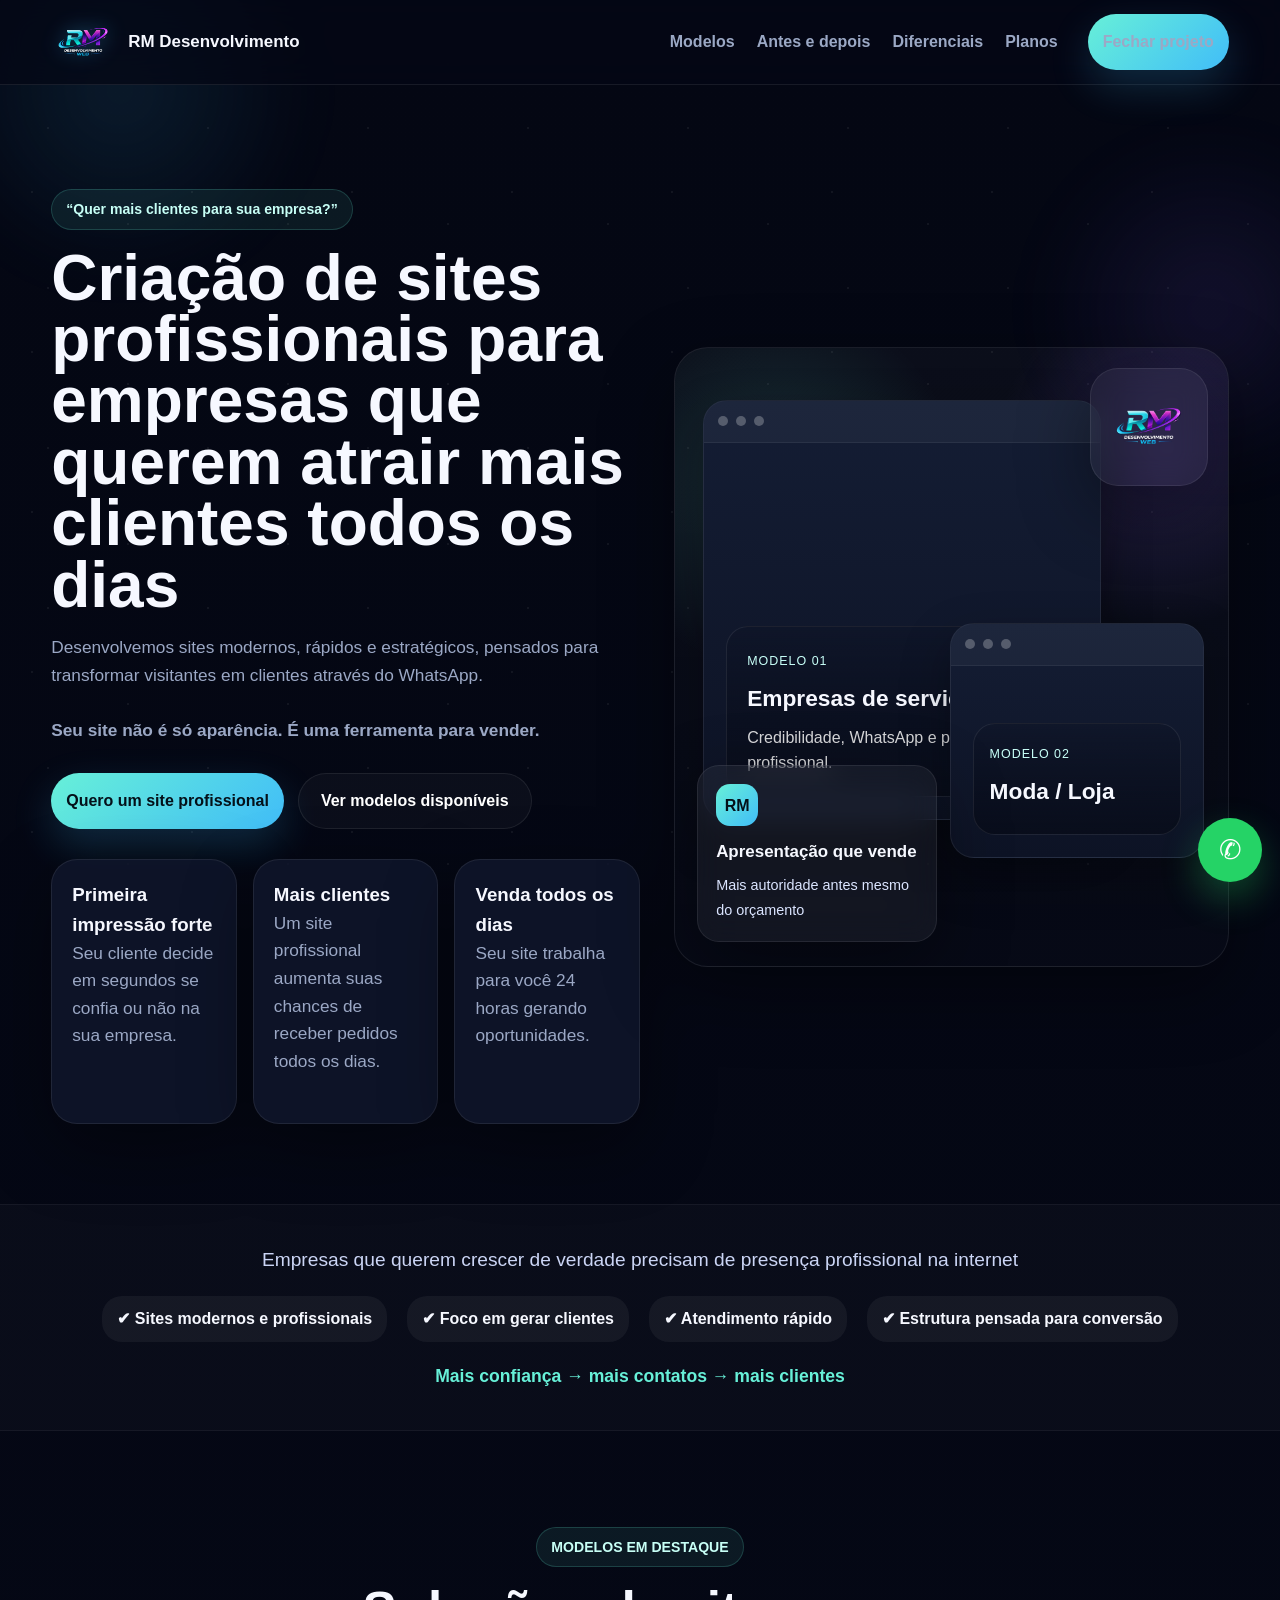
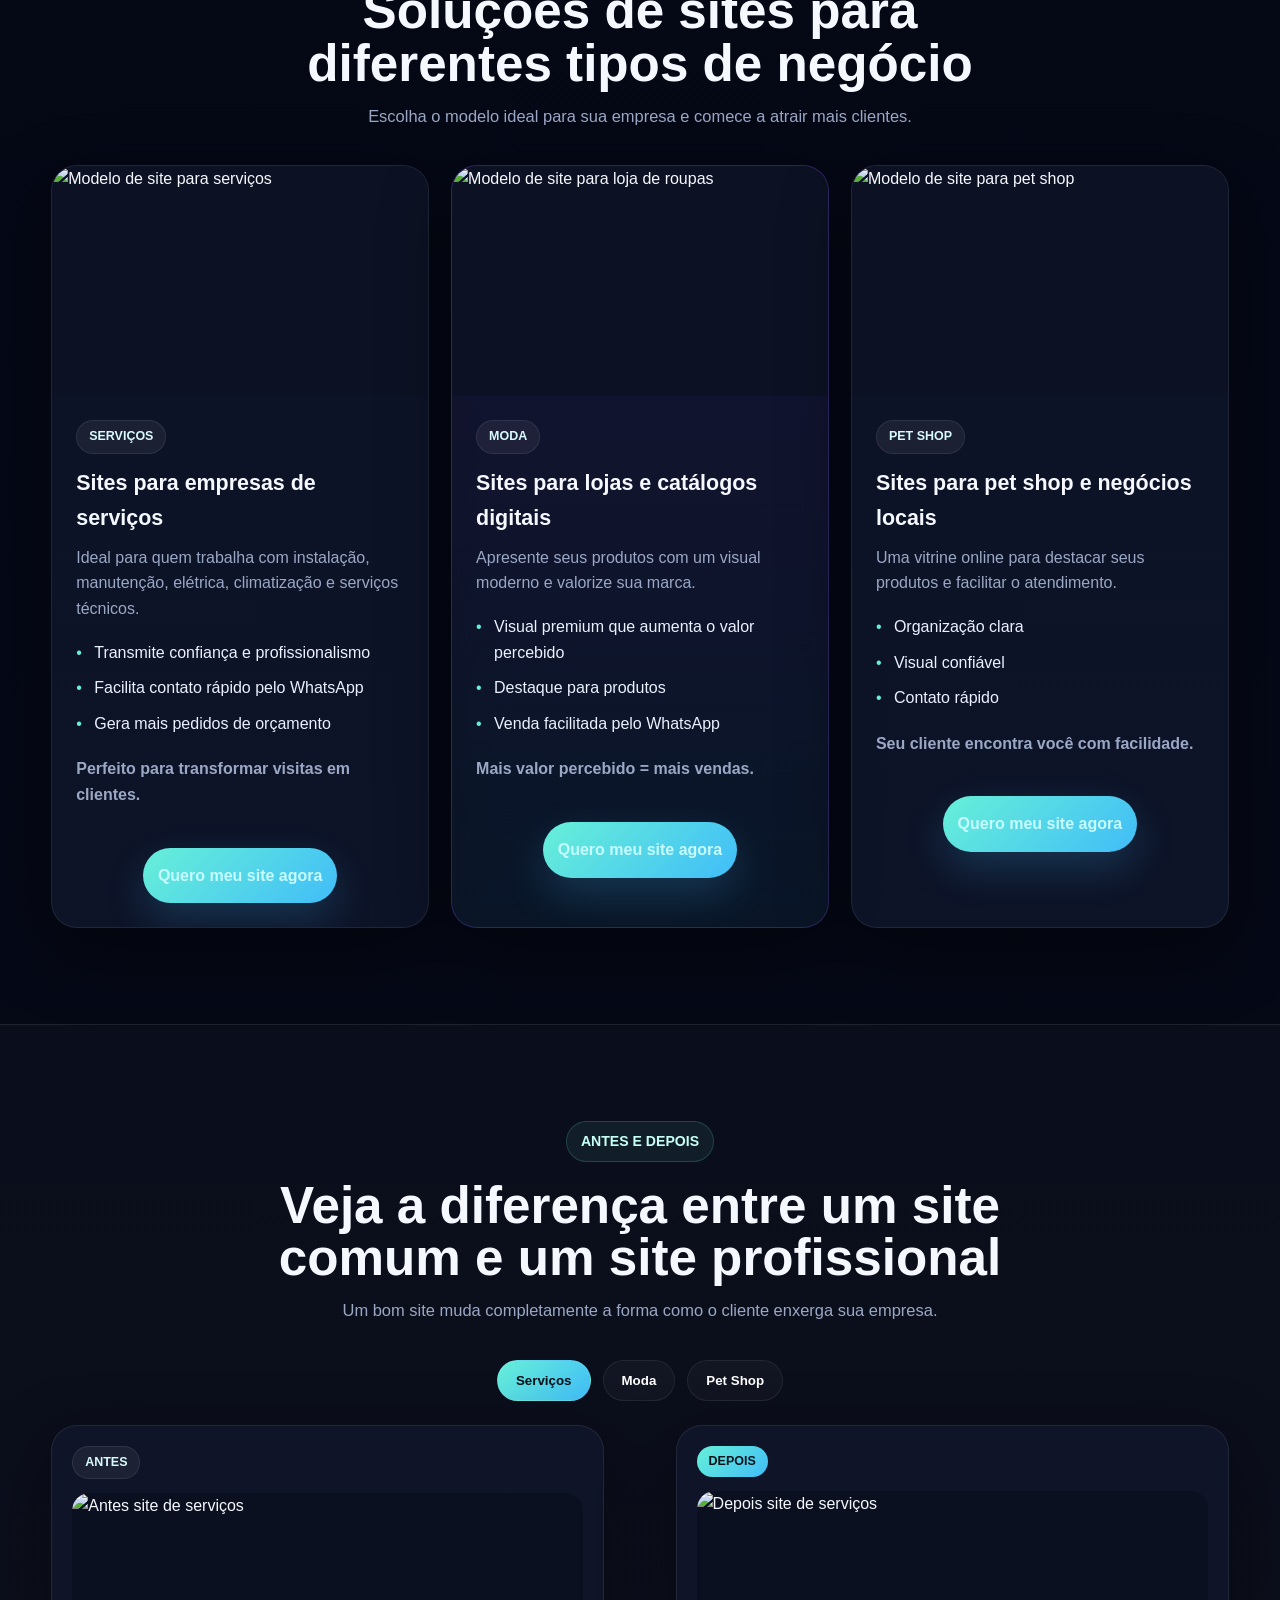
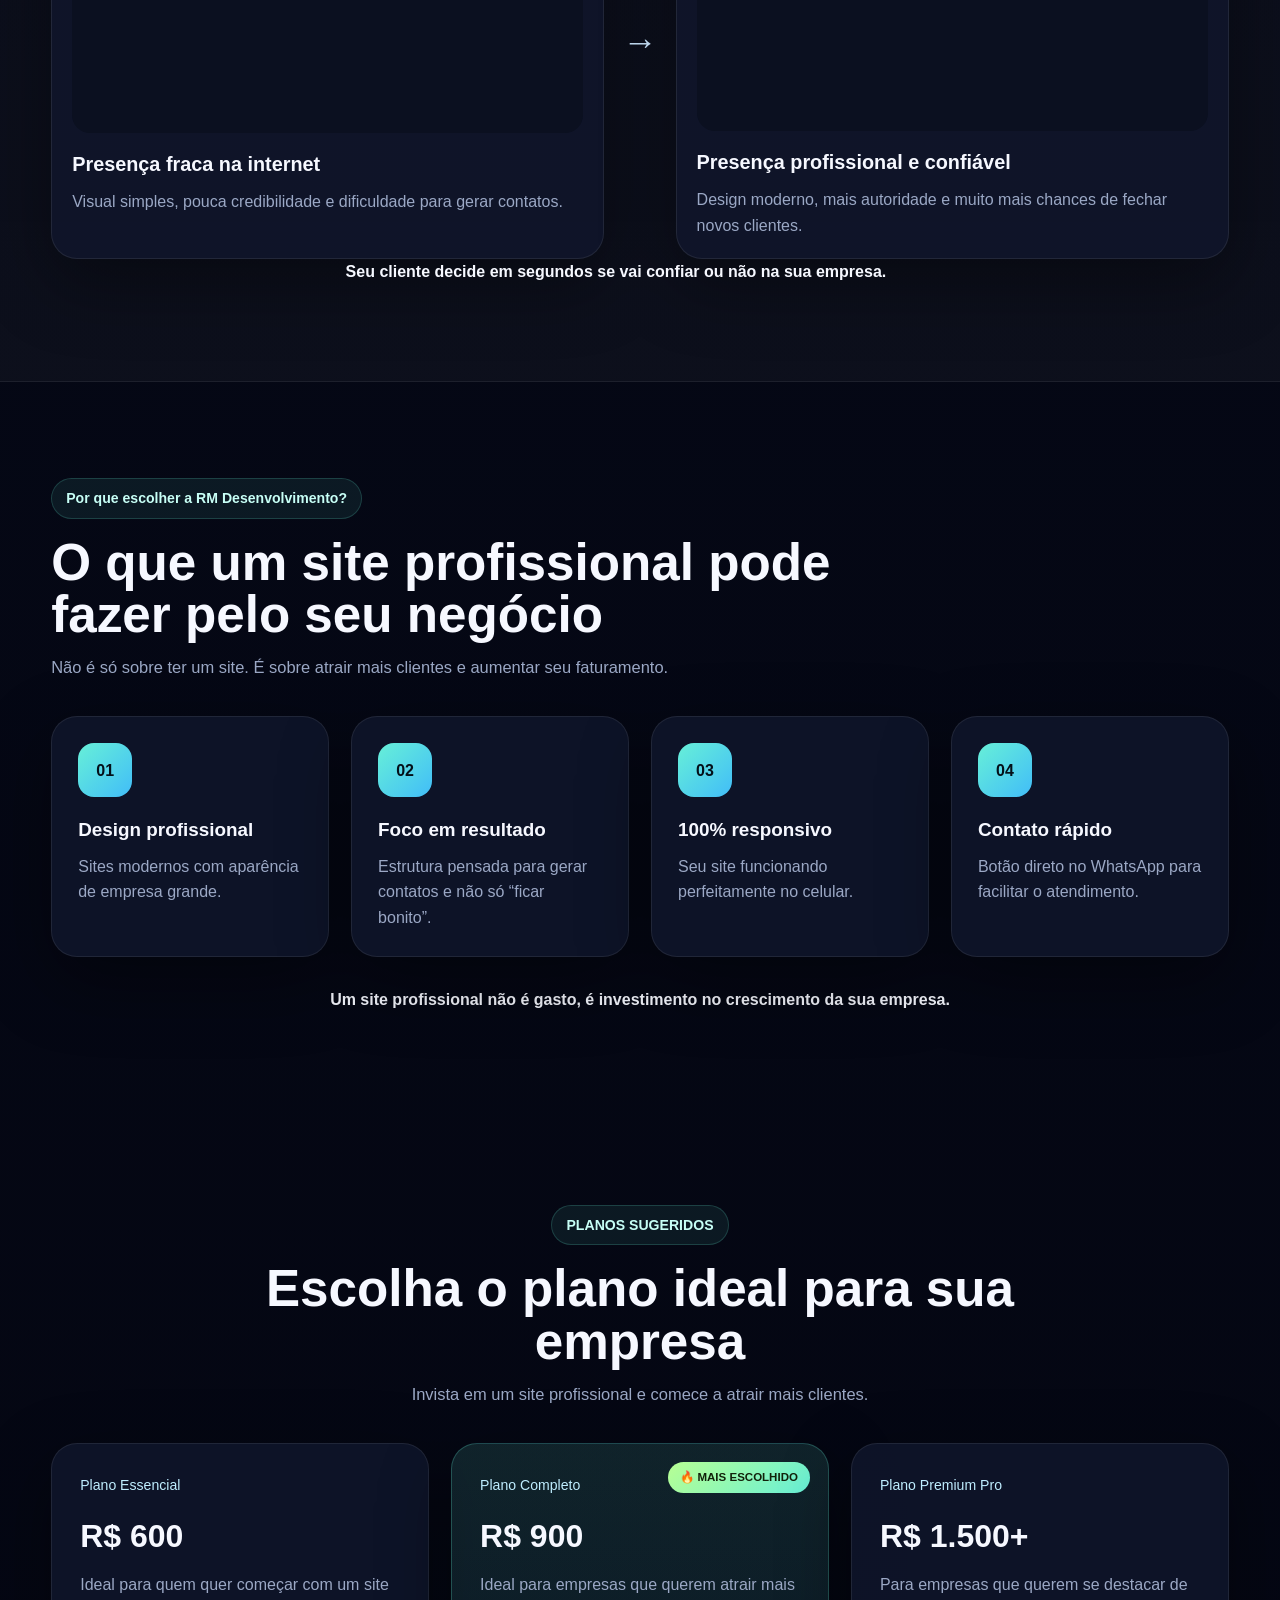
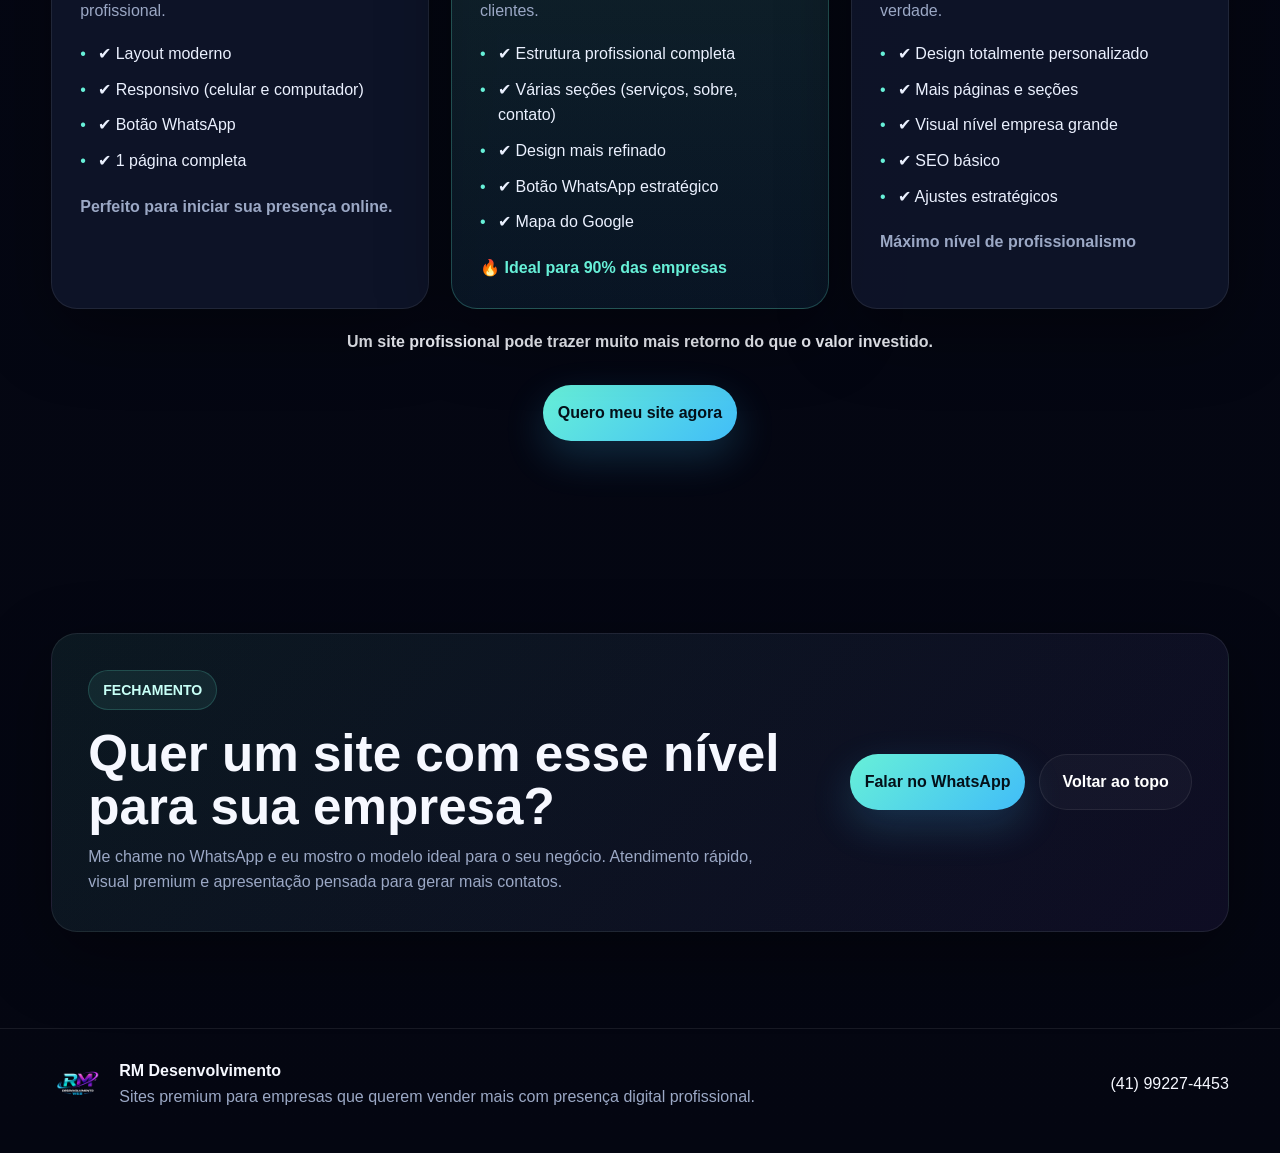
==== commit 3591ba43: "novo portifolio" ====
--- a/index.html
+++ b/index.html
@@ -3,22 +3,24 @@
 <head>
   <meta charset="UTF-8" />
   <meta name="viewport" content="width=device-width, initial-scale=1.0" />
-  <title>RM Desenvolvimento | Extreme Pro</title>
-  <meta name="description" content="Portfólio Extreme Pro da RM Desenvolvimento para apresentar modelos de sites premium e fechar clientes com mais autoridade." />
-  <link rel="stylesheet" href="style.css" />
+  <title>RM Desenvolvimento Web</title>
+  <meta name="description" content="Criação de sites profissionais para empresas, lojas e negócios locais com foco em conversão pelo WhatsApp." />
+  <link rel="stylesheet" href="css/style.css" />
 </head>
 <body>
-  <div class="bg-orb orb-1"></div>
-  <div class="bg-orb orb-2"></div>
-  <div class="bg-grid"></div>
+  <div class="bg-noise"></div>
+  <div class="bg-orb orb-a"></div>
+  <div class="bg-orb orb-b"></div>
 
   <header class="header">
     <div class="container nav">
       <a href="#inicio" class="brand">
-        <span class="brand-mark">RM</span>
+        <img src="assets/logo.png" alt="Logo RM Desenvolvimento" class="brand-logo" />
         <span class="brand-text">
           <strong>RM Desenvolvimento</strong>
-          <small>Extreme Pro Portfolio</small>
+          <small>
+           
+          </small>
         </span>
       </a>
 
@@ -26,8 +28,8 @@
 
       <nav class="menu" id="menu">
         <a href="#modelos">Modelos</a>
+        <a href="#antes-depois">Antes e depois</a>
         <a href="#diferenciais">Diferenciais</a>
-        <a href="#depoimentos">Depoimentos</a>
         <a href="#planos">Planos</a>
         <a href="#contato" class="btn btn-primary nav-cta">Fechar projeto</a>
       </nav>
@@ -37,255 +39,323 @@
   <main>
     <section class="hero" id="inicio">
       <div class="container hero-grid">
-        <div class="hero-content">
-          <span class="eyebrow">PORTFÓLIO NÍVEL AGÊNCIA • RM DESENVOLVIMENTO</span>
-          <h1>Sites premium que elevam a imagem da empresa e transformam interesse em orçamento</h1>
-          <p>
-            Uma apresentação sofisticada para mostrar seus modelos com mais autoridade, transmitir confiança e
-            aumentar sua taxa de fechamento. Ideal para vender sites para empresas de serviços, lojas e pet shops.
-          </p>
-
+        <div class="hero-copy reveal">
+          <span class="tag">“Quer mais clientes para sua empresa?”</span>
+          <h1>Criação de sites profissionais para empresas que querem atrair mais clientes todos os dias</h1>
+          <p>Desenvolvemos sites modernos, rápidos e estratégicos, pensados para transformar visitantes em clientes através do WhatsApp.</p>
+          <p><strong>Seu site não é só aparência. É uma ferramenta para vender.</strong></p>
           <div class="hero-actions">
-            <a class="btn btn-primary" href="https://wa.me/5541992274453" target="_blank" rel="noopener">Solicitar proposta</a>
-            <a class="btn btn-secondary" href="#modelos">Explorar modelos</a>
+            <a class="btn btn-primary" href="https://wa.me/5541992274453" target="_blank" rel="noopener">Quero um site profissional</a>
+            <a class="btn btn-secondary" href="#modelos">Ver modelos disponíveis</a>
           </div>
 
           <div class="hero-metrics">
             <article class="metric-card">
-              <strong>3 modelos</strong>
-              <span>Prontos para adaptação rápida</span>
+              <h3>Primeira impressão forte</h3>
+              <p>Seu cliente decide em segundos se confia ou não na sua empresa.</p>
             </article>
             <article class="metric-card">
-              <strong>Visual premium</strong>
-              <span>Mais autoridade na apresentação</span>
+              <h3>Mais clientes</h3>
+              <p>Um site profissional aumenta suas chances de receber pedidos todos os dias.</p>
             </article>
             <article class="metric-card">
-              <strong>WhatsApp direto</strong>
-              <span>Conversão simples e imediata</span>
+              <h3>Venda todos os dias</h3>
+              <p>Seu site trabalha para você 24 horas gerando oportunidades.</p>
             </article>
           </div>
         </div>
-
-        <div class="hero-showcase">
-          <div class="glass-card floating-card card-a">
-            <span class="mini-tag">Serviços</span>
-            <h3>Modelo corporativo</h3>
-            <p>Layout forte para climatização, manutenção e empresas técnicas.</p>
-          </div>
-
-          <div class="screen screen-main">
-            <div class="screen-bar">
-              <span></span><span></span><span></span>
-            </div>
-            <div class="screen-content service-theme">
-              <div class="screen-copy">
+        
+        <!-- div flutuante ao lado -->
+        <div class="hero-visual reveal">
+          <div class="floating floating-logo">
+            <img src="assets/logo.png" alt="Marca RM" />
+          </div>
+
+          <div class="device main-device">
+            <div class="device-top"><span></span><span></span><span></span></div>
+            <div class="device-body image-service">
+              <div class="device-overlay">
                 <small>MODELO 01</small>
-                <h3>Site para Serviços</h3>
-                <p>Estrutura moderna com foco em credibilidade e conversão.</p>
-              </div>
-            </div>
-          </div>
-
-          <div class="screen screen-side">
-            <div class="screen-bar">
-              <span></span><span></span><span></span>
-            </div>
-            <div class="screen-content fashion-theme">
-              <div class="screen-copy">
+                <h3>Empresas de serviços</h3>
+                <p>Credibilidade, WhatsApp e posicionamento profissional.</p>
+              </div>
+            </div>
+          </div>
+
+          <div class="device side-device">
+            <div class="device-top"><span></span><span></span><span></span></div>
+            <div class="device-body image-fashion">
+              <div class="device-overlay mini">
                 <small>MODELO 02</small>
-                <h3>Moda Premium</h3>
-              </div>
-            </div>
-          </div>
-
-          <div class="screen screen-bottom">
-            <div class="screen-bar">
-              <span></span><span></span><span></span>
-            </div>
-            <div class="screen-content pet-theme">
-              <div class="screen-copy">
-                <small>MODELO 03</small>
-                <h3>Pet Shop</h3>
-              </div>
-            </div>
-          </div>
-
-          <div class="glass-card floating-card card-b">
-            <span class="mini-tag">Fechamento</span>
-            <h3>Estrutura para vender</h3>
-            <p>Use esta página para impressionar, gerar confiança e fechar mais rápido.</p>
-          </div>
-        </div>
-      </div>
-    </section>
-
-    <section class="trust-strip">
-      <div class="container trust-grid">
-        <div>Design premium</div>
-        <div>Estratégia comercial</div>
-        <div>Modelos adaptáveis</div>
-        <div>Fechamento por WhatsApp</div>
-      </div>
-    </section>
+                <h3>Moda / Loja</h3>
+              </div>
+            </div>
+          </div>
+
+          <div class="floating floating-note">
+            <span>RM</span>
+            <strong>Apresentação que vende</strong>
+            <small>Mais autoridade antes mesmo do orçamento</small>
+          </div>
+        </div>
+      </div>
+    </section>
+
+   <section class="proof">
+  <div class="container proof-content">
+
+    <p class="proof-title">
+      Empresas que querem crescer de verdade precisam de presença profissional na internet
+    </p>
+
+    <div class="proof-items">
+      <span>✔ Sites modernos e profissionais</span>
+      <span>✔ Foco em gerar clientes</span>
+      <span>✔ Atendimento rápido</span>
+      <span>✔ Estrutura pensada para conversão</span>
+    </div>
+
+    <p class="proof-highlight">
+      <strong>Mais confiança → mais contatos → mais clientes</strong>
+    </p>
+
+  </div>
+</section>
 
     <section class="section" id="modelos">
       <div class="container">
-        <div class="section-head center">
-          <span class="section-tag">MODELOS EM DESTAQUE</span>
-          <h2>Três apresentações prontas para conquistar diferentes tipos de clientes</h2>
-          <p>Você mostra o estilo ideal para o negócio do cliente e adapta rápido para fechar mais projetos.</p>
+        <div class="section-head center reveal">
+          <span class="tag">MODELOS EM DESTAQUE</span>
+          <h2>Soluções de sites para diferentes tipos de negócio</h2>
+          <p>Escolha o modelo ideal para sua empresa e comece a atrair mais clientes.</p>
         </div>
 
         <div class="models-grid">
           <article class="model-card reveal">
-            <div class="model-image image-service"></div>
+            <img src="assets/modelo-servicos.svg" alt="Modelo de site para serviços" class="model-thumb" />
             <div class="model-content">
-              <span class="model-label">EMPRESAS DE SERVIÇOS</span>
-              <h3>Climatização, elétrica, manutenção e instalação</h3>
-              <p>Visual profissional para negócios que precisam passar confiança, organização e atendimento técnico de alto nível.</p>
+              <span class="chip">SERVIÇOS</span>
+              <h3>Sites para empresas de serviços</h3>
+              <p>Ideal para quem trabalha com instalação, manutenção, elétrica, climatização e serviços técnicos.</p>
+
               <ul>
-                <li>Seções de serviços e diferenciais</li>
-                <li>Botão de orçamento no WhatsApp</li>
-                <li>Estrutura forte para gerar autoridade</li>
+              <li>Transmite confiança e profissionalismo</li>
+              <li>Facilita contato rápido pelo WhatsApp</li>
+              <li>Gera mais pedidos de orçamento</li>
               </ul>
-              <a href="https://wa.me/5541992274453?text=Olá!%20Quero%20o%20modelo%20Extreme%20Pro%20para%20serviços." target="_blank" rel="noopener">Quero esse modelo</a>
-            </div>
-          </article>
-
-          <article class="model-card reveal featured-card">
-            <div class="model-image image-fashion"></div>
+              <p><strong>Perfeito para transformar visitas em clientes.</strong></p>
+              </ul>              
+              <div style="text-align:center; margin-top:30px;">
+                <a class="btn btn-primary" href="https://wa.me/5541992274453" target="_blank" rel="noopener">Quero meu site agora</a>
+              </div>
+            </div>
+          </article>
+
+          <article class="model-card featured reveal">
+            <img src="assets/modelo-moda.svg" alt="Modelo de site para loja de roupas" class="model-thumb" />
             <div class="model-content">
-              <span class="model-label">LOJA / MODA</span>
-              <h3>Apresentação elegante para roupas, acessórios e marcas locais</h3>
-              <p>Perfeito para lojas que precisam valorizar produtos, reforçar estilo e aumentar o desejo de compra.</p>
+              <span class="chip">MODA</span>
+              <h3>Sites para lojas e catálogos digitais</h3>
+              <p>Apresente seus produtos com um visual moderno e valorize sua marca.</p>
+
               <ul>
-                <li>Cards visuais de produtos</li>
-                <li>Estética premium estilo boutique</li>
-                <li>Excelente para catálogo digital</li>
+              <li>Visual premium que aumenta o valor percebido</li>
+              <li>Destaque para produtos</li>
+              <li>Venda facilitada pelo WhatsApp</li>
               </ul>
-              <a href="https://wa.me/5541992274453?text=Olá!%20Quero%20o%20modelo%20Extreme%20Pro%20para%20loja%20de%20roupas." target="_blank" rel="noopener">Quero esse modelo</a>
+
+              <p><strong>Mais valor percebido = mais vendas.</strong></p>
+              <div style="text-align:center; margin-top:30px;">
+                <a class="btn btn-primary" href="https://wa.me/5541992274453" target="_blank" rel="noopener">Quero meu site agora</a>
+              </div>
             </div>
           </article>
 
           <article class="model-card reveal">
-            <div class="model-image image-pet"></div>
+            <img src="assets/modelo-pet.svg" alt="Modelo de site para pet shop" class="model-thumb" />
             <div class="model-content">
-              <span class="model-label">PET SHOP / LOCAL</span>
-              <h3>Estrutura amigável para produtos, rações e atendimento rápido</h3>
-              <p>Uma vitrine online eficiente para destacar itens, localização e facilitar o pedido pelo WhatsApp.</p>
+              <span class="chip">PET SHOP</span>
+              <h3>Sites para pet shop e negócios locais</h3>
+              <p>Uma vitrine online para destacar seus produtos e facilitar o atendimento.</p>
+
               <ul>
-                <li>Seção de produtos em destaque</li>
-                <li>Visual moderno e confiável</li>
-                <li>Contato rápido para pedidos</li>
+              <li>Organização clara</li>
+              <li>Visual confiável</li>
+              <li>Contato rápido</li>
               </ul>
-              <a href="https://wa.me/5541992274453?text=Olá!%20Quero%20o%20modelo%20Extreme%20Pro%20para%20pet%20shop." target="_blank" rel="noopener">Quero esse modelo</a>
-            </div>
-          </article>
-        </div>
-      </div>
-    </section>
-
-    <section class="section section-dark" id="diferenciais">
-      <div class="container">
-        <div class="section-head">
-          <span class="section-tag">POR QUE ESCOLHER A RM</span>
-          <h2>Uma apresentação que transmite nível profissional antes mesmo da conversa começar</h2>
-          <p>Esses blocos ajudam a justificar valor, quebrar objeções e mostrar que você vende mais do que um site bonito.</p>
+
+              <p><strong>Seu cliente encontra você com facilidade.</strong></p>
+              <div style="text-align:center; margin-top:30px;">
+                <a class="btn btn-primary" href="https://wa.me/5541992274453" target="_blank" rel="noopener">Quero meu site agora</a>
+              </div>
+            </div>
+          </article>
+        </div>
+      </div>
+    </section>
+
+<!-- Antes e depois -->
+    <section class="section section-dark" id="antes-depois">
+      <div class="container">
+        <div class="section-head center reveal">
+          <span class="tag">ANTES E DEPOIS</span>
+          <h2>Veja a diferença entre um site comum e um site profissional</h2>
+          <p>Um bom site muda completamente a forma como o cliente enxerga sua empresa.</p>
+        </div>
+
+        <div class="compare-tabs reveal">
+          <button class="compare-btn active" data-target="servicos">Serviços</button>
+          <button class="compare-btn" data-target="moda">Moda</button>
+          <button class="compare-btn" data-target="pet">Pet Shop</button>
+        </div>
+
+        <div class="compare-wrapper reveal">
+          <article class="compare-panel active" data-panel="servicos">
+            <div class="compare-card before">
+              <span class="compare-label">ANTES</span>
+              <img src="assets/antes-servicos.svg" alt="Antes site de serviços" />
+              <h3>Presença fraca na internet</h3>
+              <p>Visual simples, pouca credibilidade e dificuldade para gerar contatos.</p>
+            </div>
+            <div class="compare-arrow">→</div>
+            <div class="compare-card after">
+              <span class="compare-label highlight">DEPOIS</span>
+              <img src="assets/depois-servicos.svg" alt="Depois site de serviços" />
+              <h3>Presença profissional e confiável</h3>
+              <p>Design moderno, mais autoridade e muito mais chances de fechar novos clientes.</p>
+            </div>
+          </article>
+          
+          <article class="compare-panel" data-panel="moda">
+            <div class="compare-card before">
+              <span class="compare-label">ANTES</span>
+              <img src="assets/antes-moda.svg" alt="Antes site de moda" />
+              <h3>Apresentação simples demais</h3>
+              <p>Peças sem valorização visual e pouca sofisticação na oferta.</p>
+            </div>
+            <div class="compare-arrow">→</div>
+            <div class="compare-card after">
+              <span class="compare-label highlight">DEPOIS</span>
+              <img src="assets/depois-moda.svg" alt="Depois site de moda" />
+              <h3>Visual boutique e premium</h3>
+              <p>Produtos destacados com mais desejo e percepção de marca forte.</p>
+            </div>
+          </article>
+
+          <article class="compare-panel" data-panel="pet">
+            <div class="compare-card before">
+              <span class="compare-label">ANTES</span>
+              <img src="assets/antes-pet.svg" alt="Antes site de pet shop" />
+              <h3>Organização limitada</h3>
+              <p>Produtos pouco destacados e comunicação visual fraca.</p>
+            </div>
+            <div class="compare-arrow">→</div>
+            <div class="compare-card after">
+              <span class="compare-label highlight">DEPOIS</span>
+              <img src="assets/depois-pet.svg" alt="Depois site de pet shop" />
+              <h3>Vitrine digital muito mais atraente</h3>
+              <p>Mais clareza, mais confiança e contato rápido para pedido.</p>
+            </div>
+          </article>
+          <p><strong>Seu cliente decide em segundos se vai confiar ou não na sua empresa.</strong></p>
+        </div>
+      </div>
+    </section>
+
+    <section class="section" id="diferenciais">
+      <div class="container">
+        <div class="section-head reveal">
+          <span class="tag">Por que escolher a RM Desenvolvimento?</span>
+          <h2>O que um site profissional pode fazer pelo seu negócio</h2>
+          <p>Não é só sobre ter um site. É sobre atrair mais clientes e aumentar seu faturamento.</p>
         </div>
 
         <div class="features-grid">
           <article class="feature-card reveal">
             <div class="feature-icon">01</div>
-            <h3>Visual que impressiona</h3>
-            <p>Design escuro, premium e moderno para posicionar sua marca como especialista.</p>
+            <h3>Design profissional</h3>
+            <p>Sites modernos com aparência de empresa grande.</p>
           </article>
           <article class="feature-card reveal">
             <div class="feature-icon">02</div>
-            <h3>Foco comercial</h3>
-            <p>Estrutura pensada para converter curiosos em clientes pelo WhatsApp.</p>
+            <h3>Foco em resultado</h3>
+            <p>Estrutura pensada para gerar contatos e não só “ficar bonito”.</p>
           </article>
           <article class="feature-card reveal">
             <div class="feature-icon">03</div>
-            <h3>Entrega rápida</h3>
-            <p>Modelos prontos que permitem personalização ágil e fechamento mais fácil.</p>
+            <h3>100% responsivo</h3>
+            <p>Seu site funcionando perfeitamente no celular.</p>
           </article>
           <article class="feature-card reveal">
             <div class="feature-icon">04</div>
-            <h3>Mais autoridade</h3>
-            <p>Quando sua apresentação é forte, o cliente percebe valor antes de perguntar preço.</p>
-          </article>
-        </div>
-      </div>
-    </section>
-
-    <section class="section" id="depoimentos">
-      <div class="container">
-        <div class="section-head center">
-          <span class="section-tag">PROVA SOCIAL</span>
-          <h2>Depoimentos para aumentar confiança e reforçar o fechamento</h2>
-          <p>Você pode trocar os textos depois por depoimentos reais dos seus clientes.</p>
-        </div>
-
-        <div class="testimonials-grid">
-          <article class="testimonial-card reveal">
-            <p>“A apresentação ficou muito profissional. Passa confiança e ajuda muito na hora de mostrar valor para o cliente.”</p>
-            <strong>Cliente modelo • segmento de serviços</strong>
-          </article>
-          <article class="testimonial-card reveal">
-            <p>“O visual premium deixou a loja com cara de marca grande. Excelente para apresentar catálogo e vender pelo WhatsApp.”</p>
-            <strong>Cliente modelo • segmento de moda</strong>
-          </article>
-          <article class="testimonial-card reveal">
-            <p>“Site bonito, rápido e fácil de adaptar. Ficou muito mais simples mostrar opções e fechar projetos.”</p>
-            <strong>Cliente modelo • segmento local</strong>
-          </article>
-        </div>
+            <h3>Contato rápido</h3>
+            <p>Botão direto no WhatsApp para facilitar o atendimento.</p>
+          </article>
+        </div>
+        <p style="text-align:center; margin-top:30px;">
+        <strong>Um site profissional não é gasto, é investimento no crescimento da sua empresa.</strong>
+        </p>
       </div>
     </section>
 
     <section class="section" id="planos">
       <div class="container">
-        <div class="section-head center">
-          <span class="section-tag">PLANOS SUGERIDOS</span>
-          <h2>Precificação para vender com segurança e crescer com estratégia</h2>
-          <p>Faixas ideais para começar, ganhar confiança e subir o ticket com o tempo.</p>
+        <div class="section-head center reveal">
+          <span class="tag">PLANOS SUGERIDOS</span>
+          <h2>Escolha o plano ideal para sua empresa</h2>
+        <p>Invista em um site profissional e comece a atrair mais clientes.</p>
         </div>
 
         <div class="pricing-grid">
           <article class="price-card reveal">
-            <small>Plano Inicial</small>
+            <small>Plano Essencial</small>
             <h3>R$ 600</h3>
-            <p>Ideal para entrada e fechamento rápido.</p>
+            <p>Ideal para quem quer começar com um site profissional.</p>
             <ul>
-              <li>Modelo adaptado</li>
-              <li>Layout responsivo</li>
-              <li>Botão WhatsApp</li>
+              <li>✔ Layout moderno</li>
+              <li>✔ Responsivo (celular e computador)</li>
+              <li>✔ Botão WhatsApp</li>
+              <li>✔ 1 página completa</li>
             </ul>
+            <p><strong>Perfeito para iniciar sua presença online.</strong></p>
           </article>
 
           <article class="price-card featured reveal">
-            <div class="best-tag">MAIS VENDIDO</div>
-            <small>Plano Profissional</small>
+            <span class="badge-best">🔥 MAIS ESCOLHIDO</span>
+            <small>Plano Completo</small>
             <h3>R$ 900</h3>
-            <p>Equilíbrio entre velocidade, aparência premium e valor percebido.</p>
+            <p>Ideal para empresas que querem atrair mais clientes.</p>
             <ul>
-              <li>Seções completas</li>
-              <li>Textos e ajustes visuais</li>
-              <li>Estrutura mais forte de conversão</li>
+              <li>✔ Estrutura profissional completa</li>
+              <li>✔ Várias seções (serviços, sobre, contato)</li>
+              <li>✔ Design mais refinado</li>
+              <li>✔ Botão WhatsApp estratégico</li>
+              <li>✔ Mapa do Google</li>
             </ul>
+           <p style="color:#67f0d8;"><strong>🔥 Ideal para 90% das empresas</strong></p>
           </article>
 
           <article class="price-card reveal">
-            <small>Plano Premium</small>
+            <small>Plano Premium Pro</small>
             <h3>R$ 1.500+</h3>
-            <p>Para clientes que querem mais personalização e refinamento visual.</p>
+            <p>Para empresas que querem se destacar de verdade.</p>
             <ul>
-              <li>Mais personalização</li>
-              <li>SEO local básico</li>
-              <li>Ajustes avançados</li>
+              <li>✔ Design totalmente personalizado</li>
+              <li>✔ Mais páginas e seções</li>
+              <li>✔ Visual nível empresa grande</li>
+              <li>✔ SEO básico</li>
+              <li>✔ Ajustes estratégicos</li>
             </ul>
-          </article>
-        </div>
+            <p><strong>Máximo nível de profissionalismo</strong></p>
+          </article>
+        </div>
+      </div>
+      <p style="text-align:center; margin-top:20px;">
+      <strong>Um site profissional pode trazer muito mais retorno do que o valor investido.</strong>
+      </p>
+
+      <div style="text-align:center; margin-top:30px;">
+      <a class="btn btn-primary" href="https://wa.me/5541992274453" target="_blank" rel="noopener">Quero meu site agora</a>
       </div>
     </section>
 
@@ -293,16 +363,16 @@
       <div class="container">
         <div class="cta-box reveal">
           <div class="cta-copy">
-            <span class="section-tag">FECHAMENTO DIRETO</span>
-            <h2>Quer um site com esse nível para a sua empresa?</h2>
+            <span class="tag">FECHAMENTO</span>
+            <h2>Quer um site com esse nível para sua empresa?</h2>
             <p>
-              Me chame no WhatsApp e eu mostro o modelo ideal para o seu negócio. Atendimento rápido,
-              visual premium e estrutura pensada para gerar contatos reais.
+              Me chame no WhatsApp e eu mostro o modelo ideal para o seu negócio.
+              Atendimento rápido, visual premium e apresentação pensada para gerar mais contatos.
             </p>
           </div>
           <div class="cta-actions">
-            <a class="btn btn-primary" href="https://wa.me/5541992274453" target="_blank" rel="noopener">Chamar no WhatsApp</a>
-            <a class="btn btn-secondary" href="#inicio">Ver novamente</a>
+            <a class="btn btn-primary" href="https://wa.me/5541992274453" target="_blank" rel="noopener">Falar no WhatsApp</a>
+            <a class="btn btn-secondary" href="#inicio">Voltar ao topo</a>
           </div>
         </div>
       </div>
@@ -311,18 +381,19 @@
 
   <footer class="footer">
     <div class="container footer-wrap">
-      <div>
-        <strong>RM Desenvolvimento</strong>
-        <p>Sites premium para empresas que querem se destacar e vender mais na internet.</p>
+      <div class="footer-brand">
+        <img src="assets/logo.png" alt="Logo RM Desenvolvimento" />
+        <div>
+          <strong>RM Desenvolvimento</strong>
+          <p>Sites premium para empresas que querem vender mais com presença digital profissional.</p>
+        </div>
       </div>
       <a href="https://wa.me/5541992274453" target="_blank" rel="noopener">(41) 99227-4453</a>
     </div>
   </footer>
 
-  <a class="whatsapp-float" href="https://wa.me/5541992274453" target="_blank" rel="noopener" aria-label="WhatsApp">
-    ✆
-  </a>
-
-  <script src="script.js"></script>
+  <a class="whatsapp-float" href="https://wa.me/5541992274453" target="_blank" rel="noopener" aria-label="WhatsApp">✆</a>
+
+  <script src="js/script.js"></script>
 </body>
 </html>
--- a/css/style.css
+++ b/css/style.css
@@ -0,0 +1,979 @@
+* {
+  margin: 0;
+  padding: 0;
+  box-sizing: border-box;
+}
+
+:root {
+  --bg: #050816;
+  --bg-2: #0a1020;
+  --bg-3: #11182d;
+  --card: rgba(16, 23, 45, 0.82);
+  --card-strong: rgba(18, 26, 48, 0.96);
+  --line: rgba(255, 255, 255, 0.08);
+  --text: #f6f8ff;
+  --muted: #9ba8c5;
+  --primary: #67f0d8;
+  --primary-2: #41bdf8;
+  --accent: #8f64ff;
+  --success: #25d366;
+  --shadow: 0 24px 70px rgba(0, 0, 0, 0.38);
+  --radius-xl: 34px;
+  --radius-lg: 26px;
+  --radius-md: 18px;
+  --max: 1200px;
+}
+
+html { scroll-behavior: smooth; }
+
+body {
+  font-family: Arial, Helvetica, sans-serif;
+  color: var(--text);
+  line-height: 1.6;
+  background: linear-gradient(180deg, #040713 0%, #050816 48%, #040611 100%);
+  overflow-x: hidden;
+  position: relative;
+}
+
+a {
+  color: inherit;
+  text-decoration: none;
+}
+
+img {
+  max-width: 100%;
+  display: block;
+}
+
+.container {
+  width: min(92%, var(--max));
+  margin: 0 auto;
+  position: relative;
+  z-index: 2;
+}
+
+.bg-noise {
+  position: fixed;
+  inset: 0;
+  opacity: 0.06;
+  background-image:
+    radial-gradient(circle at 20% 20%, #ffffff 0.8px, transparent 1px),
+    radial-gradient(circle at 80% 40%, #ffffff 0.8px, transparent 1px),
+    radial-gradient(circle at 30% 80%, #ffffff 0.8px, transparent 1px);
+  background-size: 160px 160px;
+  pointer-events: none;
+}
+
+.bg-orb {
+  position: fixed;
+  border-radius: 50%;
+  filter: blur(34px);
+  pointer-events: none;
+  opacity: 0.55;
+}
+
+.orb-a {
+  width: 420px;
+  height: 420px;
+  top: -120px;
+  left: -90px;
+  background: radial-gradient(circle, rgba(65, 189, 248, 0.22), transparent 66%);
+}
+
+.orb-b {
+  width: 380px;
+  height: 380px;
+  top: 120px;
+  right: -120px;
+  background: radial-gradient(circle, rgba(143, 100, 255, 0.22), transparent 66%);
+}
+
+.header {
+  position: sticky;
+  top: 0;
+  z-index: 1000;
+  background: rgba(5, 8, 22, 0.72);
+  backdrop-filter: blur(18px);
+  border-bottom: 1px solid var(--line);
+}
+
+.nav {
+  min-height: 84px;
+  display: flex;
+  align-items: center;
+  justify-content: space-between;
+  gap: 18px;
+}
+
+.brand {
+  display: flex;
+  align-items: center;
+  gap: 12px;
+}
+
+.brand-logo {
+  width: auto;
+  height: 65px;
+  filter: drop-shadow(0 0 10px rgba(65,189,248,0.4));;
+  transition: 0.3s;
+}
+
+.brand-logo:hover{
+  transform: scale(1.05s);
+}
+
+.brand-text strong {
+  display: block;
+  line-height: 1.05;
+  font-size: 1.06rem;
+}
+
+.brand-text small {
+  display: block;
+  color: var(--muted);
+  text-transform: uppercase;
+  letter-spacing: 1.2px;
+  font-size: 0.72rem;
+  font-weight: 700;
+}
+
+.menu {
+  display: flex;
+  align-items: center;
+  gap: 22px;
+}
+
+.menu a {
+  color: var(--muted);
+  font-weight: 700;
+  transition: 0.25s ease;
+}
+
+.menu a:hover {
+  color: #fff;
+}
+
+.menu-toggle {
+  display: none;
+  background: none;
+  border: 0;
+  color: #fff;
+  font-size: 1.8rem;
+  cursor: pointer;
+}
+
+.btn {
+  display: inline-flex;
+  align-items: center;
+  justify-content: center;
+  text-align: center;
+  border-radius: 999px;
+  padding: 14px 22px;
+  font-weight: 800;
+  transition: 0.28s ease;
+}
+
+.btn:hover {
+  transform: translateY(-2px);
+}
+
+.btn-primary {
+  color: #041019;
+  background: linear-gradient(135deg, var(--primary), var(--primary-2));
+  box-shadow: 0 16px 42px rgba(65, 189, 248, 0.2);
+  border-radius: 50px;
+  padding: 15px;
+}
+
+.btn-secondary {
+  color: #fff;
+  border: 1px solid var(--line);
+  background: rgba(255, 255, 255, 0.03);
+}
+
+.nav-cta {
+  margin-left: 8px;
+}
+
+.hero {
+  padding: 104px 0 80px;
+}
+
+.hero-grid {
+  display: grid;
+  grid-template-columns: 1.03fr 0.97fr;
+  gap: 34px;
+  align-items: center;
+}
+
+.tag,
+.chip,
+.compare-label,
+.badge-best {
+  display: inline-flex;
+  align-items: center;
+  border-radius: 999px;
+  font-weight: 800;
+}
+
+.tag {
+  padding: 8px 14px;
+  color: #c7fff6;
+  background: rgba(103, 240, 216, 0.08);
+  border: 1px solid rgba(103, 240, 216, 0.18);
+  font-size: 0.88rem;
+  margin-bottom: 18px;
+}
+
+.hero-copy h1 {
+  font-size: clamp(2.8rem, 5vw, 5.4rem);
+  line-height: 0.96;
+  margin-bottom: 18px;
+  max-width: 760px;
+}
+
+.hero-copy p {
+  color: var(--muted);
+  font-size: 1.08rem;
+  max-width: 660px;
+  margin-bottom: 28px;
+}
+
+.hero-actions {
+  display: flex;
+  flex-wrap: wrap;
+  gap: 14px;
+  margin-bottom: 30px;
+}
+
+.hero-metrics {
+  display: grid;
+  grid-template-columns: repeat(3, 1fr);
+  gap: 16px;
+}
+
+.metric-card,
+.model-card,
+.feature-card,
+.price-card,
+.compare-card,
+.cta-box {
+  border-radius: var(--radius-lg);
+  border: 1px solid var(--line);
+  background: var(--card);
+  box-shadow: var(--shadow);
+}
+
+.metric-card {
+  padding: 20px;
+}
+
+.metric-card strong {
+  display: block;
+  margin-bottom: 6px;
+  font-size: 1.15rem;
+}
+
+.metric-card span {
+  color: var(--muted);
+  font-size: 0.93rem;
+}
+
+.hero-visual {
+  min-height: 620px;
+  position: relative;
+  border-radius: var(--radius-xl);
+  border: 1px solid var(--line);
+  background: linear-gradient(180deg, rgba(255,255,255,0.03), rgba(255,255,255,0.01));
+  box-shadow: var(--shadow);
+  overflow: hidden;
+}
+
+.hero-visual::before {
+  content: "";
+  position: absolute;
+  inset: 0;
+  background:
+    radial-gradient(circle at 18% 22%, rgba(103, 240, 216, 0.15), transparent 28%),
+    radial-gradient(circle at 88% 18%, rgba(143, 100, 255, 0.18), transparent 24%);
+  pointer-events: none;
+}
+
+.floating {
+  position: absolute;
+  z-index: 3;
+  border: 1px solid rgba(255,255,255,0.08);
+  background: rgba(255,255,255,0.05);
+  backdrop-filter: blur(14px);
+  box-shadow: var(--shadow);
+}
+
+.floating-logo {
+  top: 20px;
+  right: 20px;
+  width: 118px;
+  height: 118px;
+  border-radius: 28px;
+  display: grid;
+  place-items: center;
+  animation: floatY 6s ease-in-out infinite;
+}
+
+.floating-logo img {
+  width: 84px;
+  height: 84px;
+}
+
+.floating-note {
+  left: 22px;
+  bottom: 24px;
+  width: 240px;
+  padding: 18px;
+  border-radius: 22px;
+  animation: floatY 6s ease-in-out infinite 1s;
+}
+
+.floating-note span {
+  width: 42px;
+  height: 42px;
+  border-radius: 14px;
+  display: grid;
+  place-items: center;
+  font-weight: 900;
+  color: #041019;
+  background: linear-gradient(135deg, var(--primary), var(--primary-2));
+  margin-bottom: 12px;
+}
+
+.floating-note strong {
+  display: block;
+  margin-bottom: 6px;
+  font-size: 1.06rem;
+}
+
+.floating-note small {
+  color: #dbe5ff;
+  font-size: 0.9rem;
+}
+
+.device {
+  position: absolute;
+  overflow: hidden;
+  border-radius: 24px;
+  border: 1px solid rgba(255,255,255,0.08);
+  background: linear-gradient(180deg, #141d34, #0d1325);
+  box-shadow: 0 20px 50px rgba(0,0,0,0.3);
+}
+
+.main-device {
+  width: 72%;
+  height: 68%;
+  left: 28px;
+  top: 52px;
+}
+
+.side-device {
+  width: 46%;
+  height: 38%;
+  right: 24px;
+  bottom: 108px;
+}
+
+.device-top {
+  height: 42px;
+  display: flex;
+  align-items: center;
+  gap: 8px;
+  padding: 0 14px;
+  background: rgba(255,255,255,0.04);
+  border-bottom: 1px solid rgba(255,255,255,0.06);
+}
+
+.device-top span {
+  width: 10px;
+  height: 10px;
+  border-radius: 50%;
+  background: rgba(255,255,255,0.25);
+}
+
+.device-body {
+  height: calc(100% - 42px);
+  background-size: cover;
+  background-position: center;
+  position: relative;
+}
+
+.image-service {
+  background-image: url('assets/modelo-servicos.svg');
+}
+
+.image-fashion {
+  background-image: url('assets/modelo-moda.svg');
+}
+
+.device-overlay {
+  position: absolute;
+  left: 22px;
+  right: 22px;
+  bottom: 22px;
+  padding: 20px;
+  border-radius: 22px;
+  background: linear-gradient(180deg, rgba(8, 12, 25, 0.15), rgba(8, 12, 25, 0.78));
+  border: 1px solid rgba(255,255,255,0.08);
+}
+
+.device-overlay.mini {
+  padding: 16px;
+}
+
+.device-overlay small {
+  display: inline-block;
+  margin-bottom: 8px;
+  color: #c8fff8;
+  letter-spacing: 1px;
+  font-size: 0.78rem;
+}
+
+.device-overlay h3 {
+  font-size: 1.42rem;
+  margin-bottom: 8px;
+}
+
+.device-overlay p {
+  color: rgba(255,255,255,0.84);
+  max-width: 320px;
+}
+
+.proof-strip {
+  border-top: 1px solid var(--line);
+  border-bottom: 1px solid var(--line);
+  background: rgba(255,255,255,0.02);
+}
+
+.proof-grid {
+  display: grid;
+  grid-template-columns: repeat(4, 1fr);
+  gap: 16px;
+  padding: 18px 0;
+}
+
+.proof-grid div {
+  text-align: center;
+  color: #deebff;
+  font-weight: 700;
+}
+
+.proof {
+  padding: 40px 0;
+  border-top: 1px solid rgba(255,255,255,0.05);
+  border-bottom: 1px solid rgba(255,255,255,0.05);
+  background: rgba(255,255,255,0.02);
+}
+
+.proof-content {
+  text-align: center;
+}
+
+.proof-title {
+  font-size: 1.2rem;
+  margin-bottom: 20px;
+  color: #cbd5f5;
+}
+
+.proof-items {
+  display: flex;
+  flex-wrap: wrap;
+  justify-content: center;
+  gap: 20px;
+  font-weight: 700;
+  margin-bottom: 20px;
+}
+
+.proof-items span {
+  background: rgba(255,255,255,0.05);
+  padding: 10px 15px;
+  border-radius: 20px;
+}
+
+.proof-highlight {
+  font-size: 1.1rem;
+  color: #67f0d8;
+}
+
+.section {
+  padding: 96px 0;
+}
+
+.section-dark {
+  background: linear-gradient(180deg, rgba(255,255,255,0.018), rgba(255,255,255,0.03));
+  border-top: 1px solid var(--line);
+  border-bottom: 1px solid var(--line);
+}
+
+.section-head {
+  max-width: 780px;
+  margin-bottom: 36px;
+}
+
+.section-head.center {
+  text-align: center;
+  margin-inline: auto;
+}
+
+.section-head h2 {
+  font-size: clamp(2rem, 4vw, 3.4rem);
+  line-height: 1.03;
+  margin-bottom: 12px;
+}
+
+.section-head p {
+  color: var(--muted);
+  font-size: 1.03rem;
+}
+
+.models-grid,
+.features-grid,
+.pricing-grid {
+  display: grid;
+  gap: 22px;
+}
+
+.models-grid {
+  grid-template-columns: repeat(3, 1fr);
+}
+
+.model-card {
+  overflow: hidden;
+  transition: 0.28s ease;
+}
+
+.model-card:hover {
+  transform: translateY(-8px);
+}
+
+.model-card.featured {
+  background: linear-gradient(180deg, rgba(143, 100, 255, 0.12), rgba(65, 189, 248, 0.08));
+  border-color: rgba(143, 100, 255, 0.24);
+}
+
+.model-thumb {
+  width: 100%;
+  height: 230px;
+  object-fit: cover;
+  background: #0c1223;
+}
+
+.model-content {
+  padding: 24px;
+  
+}
+.model-content a{
+  margin-top: 10px;
+}
+
+.chip {
+  padding: 6px 12px;
+  font-size: 0.78rem;
+  color: #d9faff;
+  background: rgba(255,255,255,0.06);
+  border: 1px solid rgba(255,255,255,0.08);
+  margin-bottom: 12px;
+}
+
+.model-content h3 {
+  font-size: 1.34rem;
+  margin-bottom: 10px;
+}
+
+.model-content p,
+.feature-card p,
+.price-card p,
+.compare-card p,
+.footer p,
+.cta-copy p {
+  color: var(--muted);
+}
+
+.model-content ul,
+.price-card ul {
+  list-style: none;
+  display: grid;
+  gap: 10px;
+  margin: 18px 0 20px;
+}
+
+.model-content li,
+.price-card li {
+  padding-left: 18px;
+  position: relative;
+  color: #ebf1ff;
+}
+
+.model-content li::before,
+.price-card li::before {
+  content: "•";
+  position: absolute;
+  left: 0;
+  color: var(--primary);
+}
+
+.model-content a {
+  display: inline-flex;
+  color: #c6fbff;
+  font-weight: 800;
+}
+
+.compare-tabs {
+  display: flex;
+  justify-content: center;
+  gap: 12px;
+  flex-wrap: wrap;
+  margin-bottom: 24px;
+}
+
+.compare-btn {
+  padding: 12px 18px;
+  border-radius: 999px;
+  border: 1px solid var(--line);
+  background: rgba(255,255,255,0.03);
+  color: #fff;
+  font-weight: 800;
+  cursor: pointer;
+  transition: 0.25s ease;
+}
+
+.compare-btn.active,
+.compare-btn:hover {
+  color: #041019;
+  background: linear-gradient(135deg, var(--primary), var(--primary-2));
+}
+
+.compare-wrapper {
+  position: relative;
+}
+
+.compare-wrapper strong{
+  margin-left: 25%;
+}
+
+.compare-panel {
+  display: none;
+  grid-template-columns: 1fr auto 1fr;
+  gap: 18px;
+  align-items: stretch;
+}
+
+.compare-panel.active {
+  display: grid;
+}
+
+.compare-card {
+  padding: 20px;
+}
+
+.compare-card img {
+  width: 100%;
+  height: 240px;
+  object-fit: cover;
+  border-radius: 18px;
+  margin-bottom: 16px;
+  background: #0b1020;
+}
+
+.compare-card h3 {
+  font-size: 1.24rem;
+  margin-bottom: 8px;
+}
+
+.compare-label {
+  padding: 6px 12px;
+  font-size: 0.78rem;
+  color: #d9faff;
+  background: rgba(255,255,255,0.06);
+  border: 1px solid rgba(255,255,255,0.08);
+  margin-bottom: 14px;
+}
+
+.compare-label.highlight {
+  color: #08131b;
+  background: linear-gradient(135deg, var(--primary), var(--primary-2));
+  border: 0;
+}
+
+.compare-arrow {
+  align-self: center;
+  font-size: 2.2rem;
+  font-weight: 900;
+  color: #cce7ff;
+}
+
+.features-grid {
+  grid-template-columns: repeat(4, 1fr);
+}
+
+.feature-card {
+  padding: 26px;
+  transition: 0.28s ease;
+}
+
+.feature-card:hover {
+  transform: translateY(-6px);
+}
+
+.feature-icon {
+  width: 54px;
+  height: 54px;
+  border-radius: 16px;
+  display: grid;
+  place-items: center;
+  color: #041019;
+  font-weight: 900;
+  background: linear-gradient(135deg, var(--primary), var(--primary-2));
+  margin-bottom: 18px;
+}
+
+.feature-card h3 {
+  font-size: 1.18rem;
+  margin-bottom: 8px;
+}
+
+.pricing-grid {
+  grid-template-columns: repeat(3, 1fr);
+}
+
+.price-card {
+  position: relative;
+  padding: 28px;
+}
+
+.price-card small {
+  display: inline-block;
+  margin-bottom: 14px;
+  color: #bfeeff;
+  font-size: 0.88rem;
+}
+
+.price-card h3 {
+  font-size: 2rem;
+  margin-bottom: 10px;
+}
+
+.price-card.featured {
+  background: linear-gradient(180deg, rgba(103, 240, 216, 0.12), rgba(65, 189, 248, 0.08));
+  border-color: rgba(103, 240, 216, 0.24);
+  transform: translateY(-8px);
+}
+
+.badge-best {
+  position: absolute;
+  top: 18px;
+  right: 18px;
+  padding: 6px 12px;
+  font-size: 0.72rem;
+  color: #12210a;
+  background: linear-gradient(135deg, #b7ff93, #67f0d8);
+}
+
+.cta-box {
+  padding: 36px;
+  display: flex;
+  justify-content: space-between;
+  align-items: center;
+  gap: 28px;
+  flex-wrap: wrap;
+  background: linear-gradient(135deg, rgba(103, 240, 216, 0.08), rgba(143, 100, 255, 0.08));
+}
+
+.cta-copy {
+  max-width: 700px;
+}
+
+.cta-copy h2 {
+  font-size: clamp(2rem, 4vw, 3.3rem);
+  line-height: 1.03;
+  margin-bottom: 10px;
+}
+
+.cta-actions {
+  display: flex;
+  gap: 14px;
+  flex-wrap: wrap;
+}
+
+.footer {
+  padding: 28px 0 42px;
+  border-top: 1px solid var(--line);
+}
+
+.footer-wrap {
+  display: flex;
+  justify-content: space-between;
+  gap: 18px;
+  align-items: center;
+  flex-wrap: wrap;
+}
+
+.footer-brand {
+  display: flex;
+  align-items: center;
+  gap: 14px;
+}
+
+.footer-brand img {
+  width: 54px;
+  height: 54px;
+}
+
+.whatsapp-float {
+  position: fixed;
+  right: 18px;
+  bottom: 18px;
+  width: 64px;
+  height: 64px;
+  border-radius: 50%;
+  background: var(--success);
+  color: #fff;
+  display: grid;
+  place-items: center;
+  font-size: 1.7rem;
+  box-shadow: 0 16px 38px rgba(37, 211, 102, 0.32);
+  z-index: 999;
+}
+
+.reveal {
+  opacity: 0;
+  transform: translateY(24px);
+  transition: 0.7s ease;
+}
+
+.reveal.show {
+  opacity: 1;
+  transform: translateY(0);
+}
+
+@keyframes floatY {
+  0%, 100% { transform: translateY(0px); }
+  50% { transform: translateY(-10px); }
+}
+
+@media (max-width: 1120px) {
+  .hero-grid,
+  .models-grid,
+  .features-grid,
+  .pricing-grid,
+  .compare-panel {
+    grid-template-columns: 1fr;
+  }
+
+  .proof-grid {
+    grid-template-columns: 1fr 1fr;
+  }
+
+  .compare-arrow {
+    display: none;
+  }
+}
+
+@media (max-width: 860px) {
+  .menu-toggle {
+    display: block;
+  }
+
+  .menu {
+    display: none;
+    position: absolute;
+    top: 84px;
+    left: 0;
+    right: 0;
+    flex-direction: column;
+    align-items: flex-start;
+    gap: 16px;
+    padding: 22px;
+    background: #0a1020;
+    border-bottom: 1px solid var(--line);
+  }
+
+  .menu.active {
+    display: flex;
+  }
+
+  .nav-cta {
+    margin-left: 0;
+  }
+
+  .hero-metrics {
+    grid-template-columns: 1fr;
+  }
+
+  .main-device {
+    width: 82%;
+    height: 58%;
+    left: 18px;
+    top: 24px;
+  }
+
+  .side-device {
+    width: 54%;
+    height: 28%;
+    right: 14px;
+    bottom: 96px;
+  }
+
+  .floating-note {
+    width: 190px;
+  }
+}
+
+@media (max-width: 640px) {
+  .hero,
+  .section {
+    padding: 74px 0;
+  }
+
+  .proof-grid {
+    grid-template-columns: 1fr;
+  }
+
+  .hero-visual {
+    min-height: 500px;
+  }
+
+  .floating-logo {
+    width: 94px;
+    height: 94px;
+    top: 14px;
+    right: 14px;
+  }
+
+  .floating-logo img {
+    width: 66px;
+    height: 66px;
+  }
+
+  .floating-note {
+    display: none;
+  }
+
+  .main-device {
+    width: 88%;
+    height: 50%;
+    left: 14px;
+    top: 14px;
+  }
+
+  .side-device {
+    width: 58%;
+    height: 24%;
+    right: 10px;
+    bottom: 84px;
+  }
+
+  .compare-card img,
+  .model-thumb {
+    height: 200px;
+  }
+
+  .cta-box {
+    padding: 26px;
+  }
+}
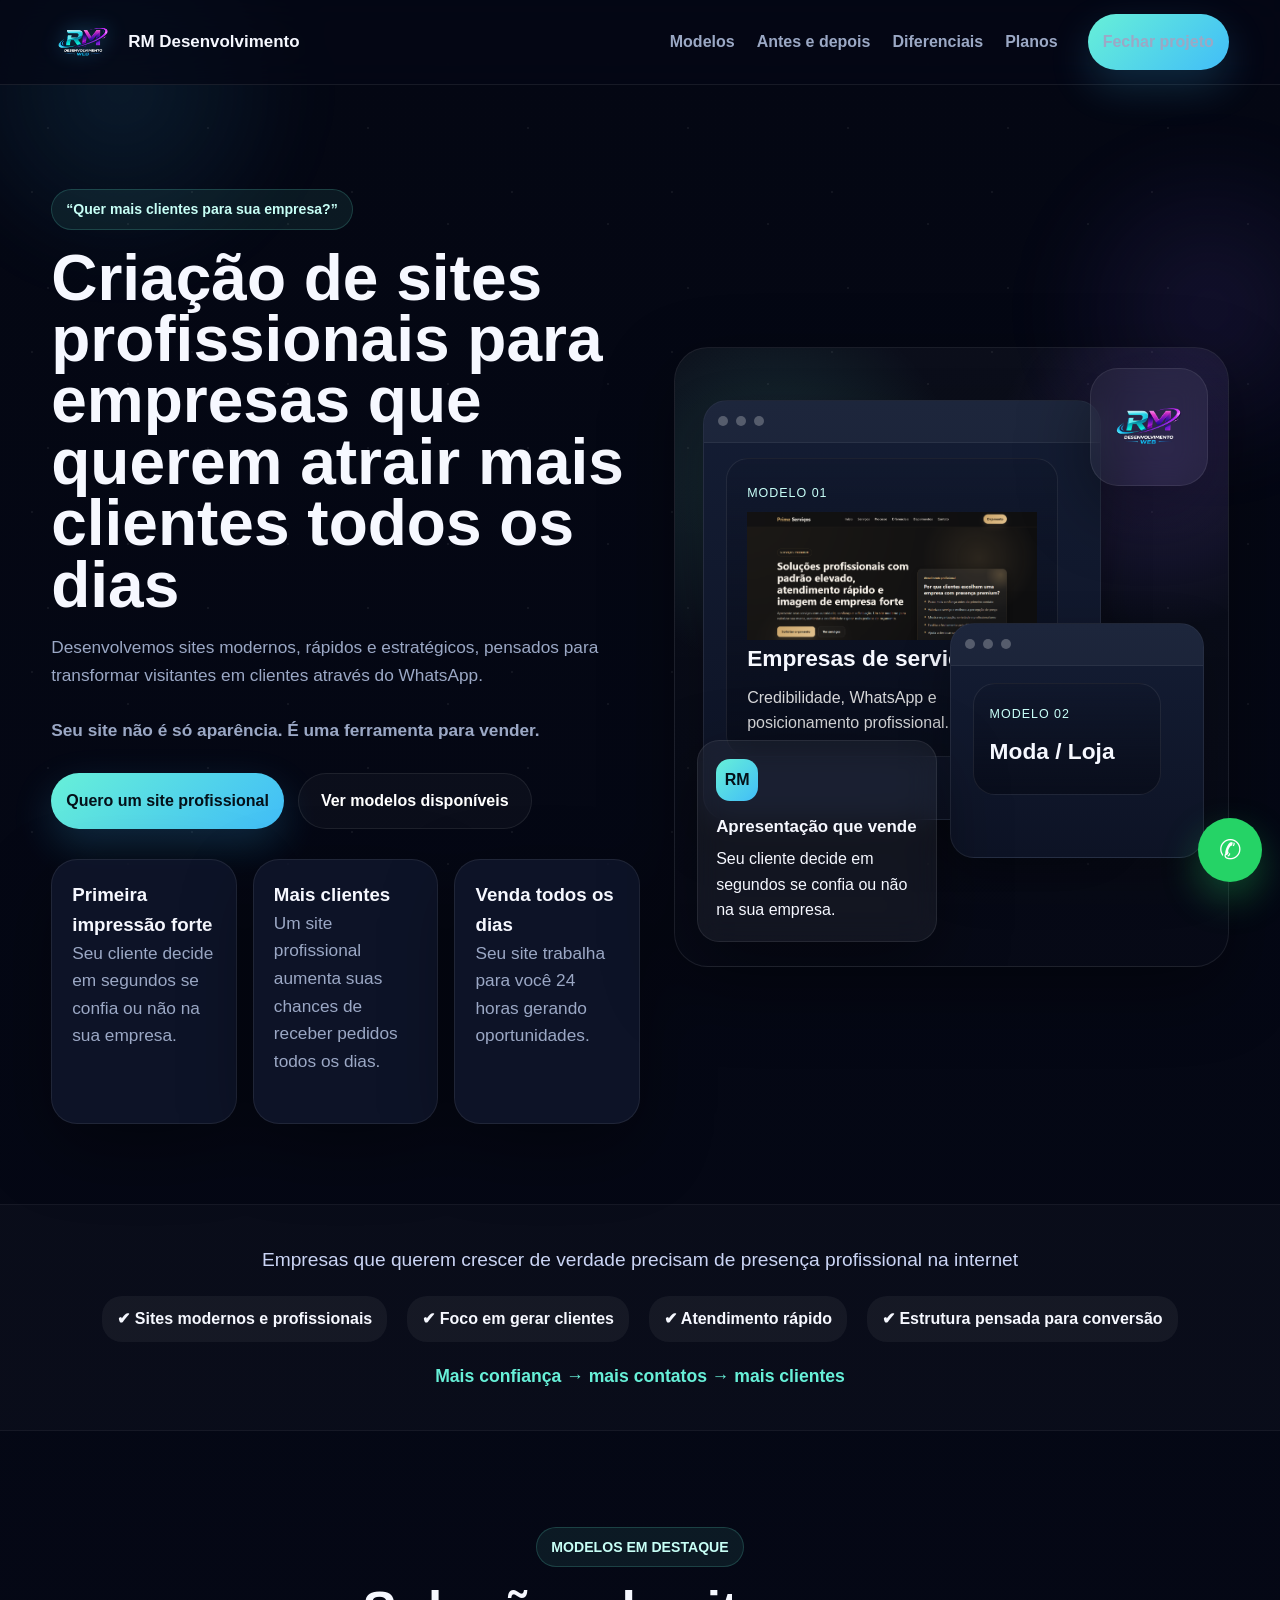
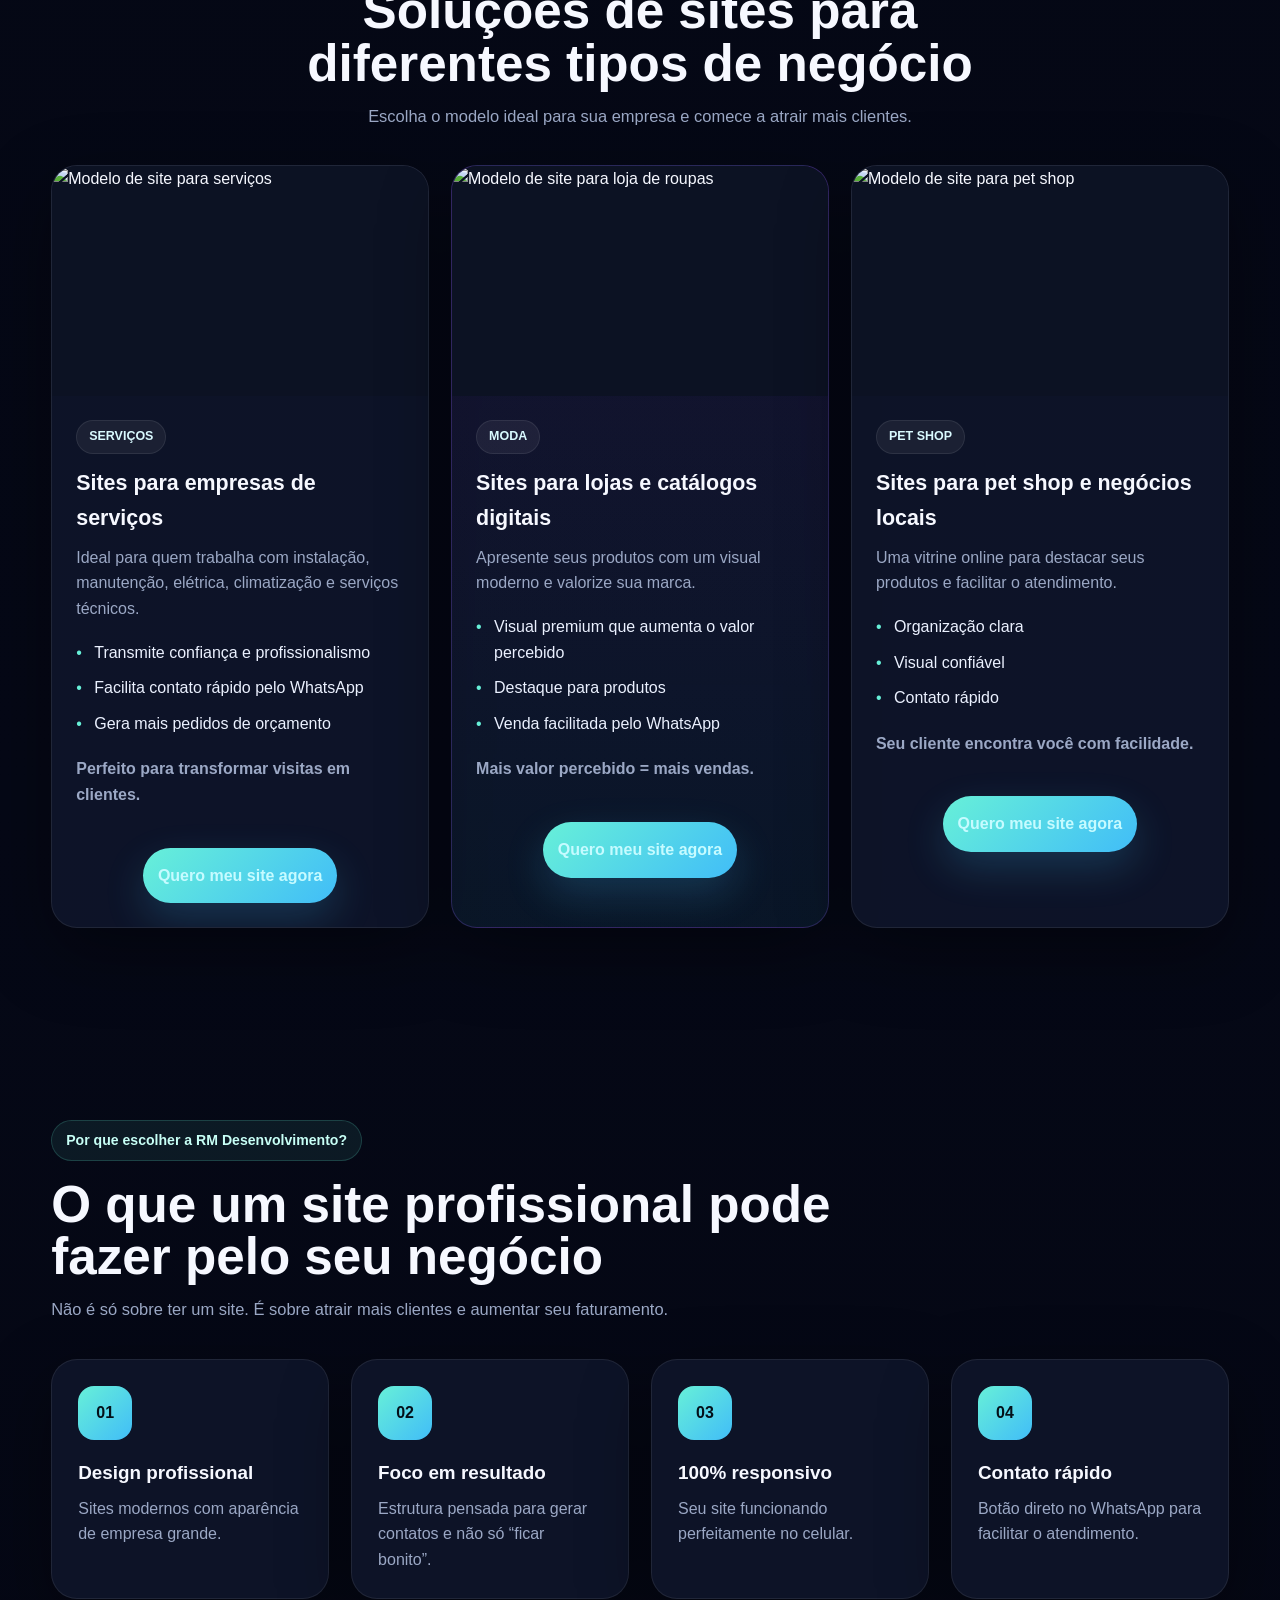
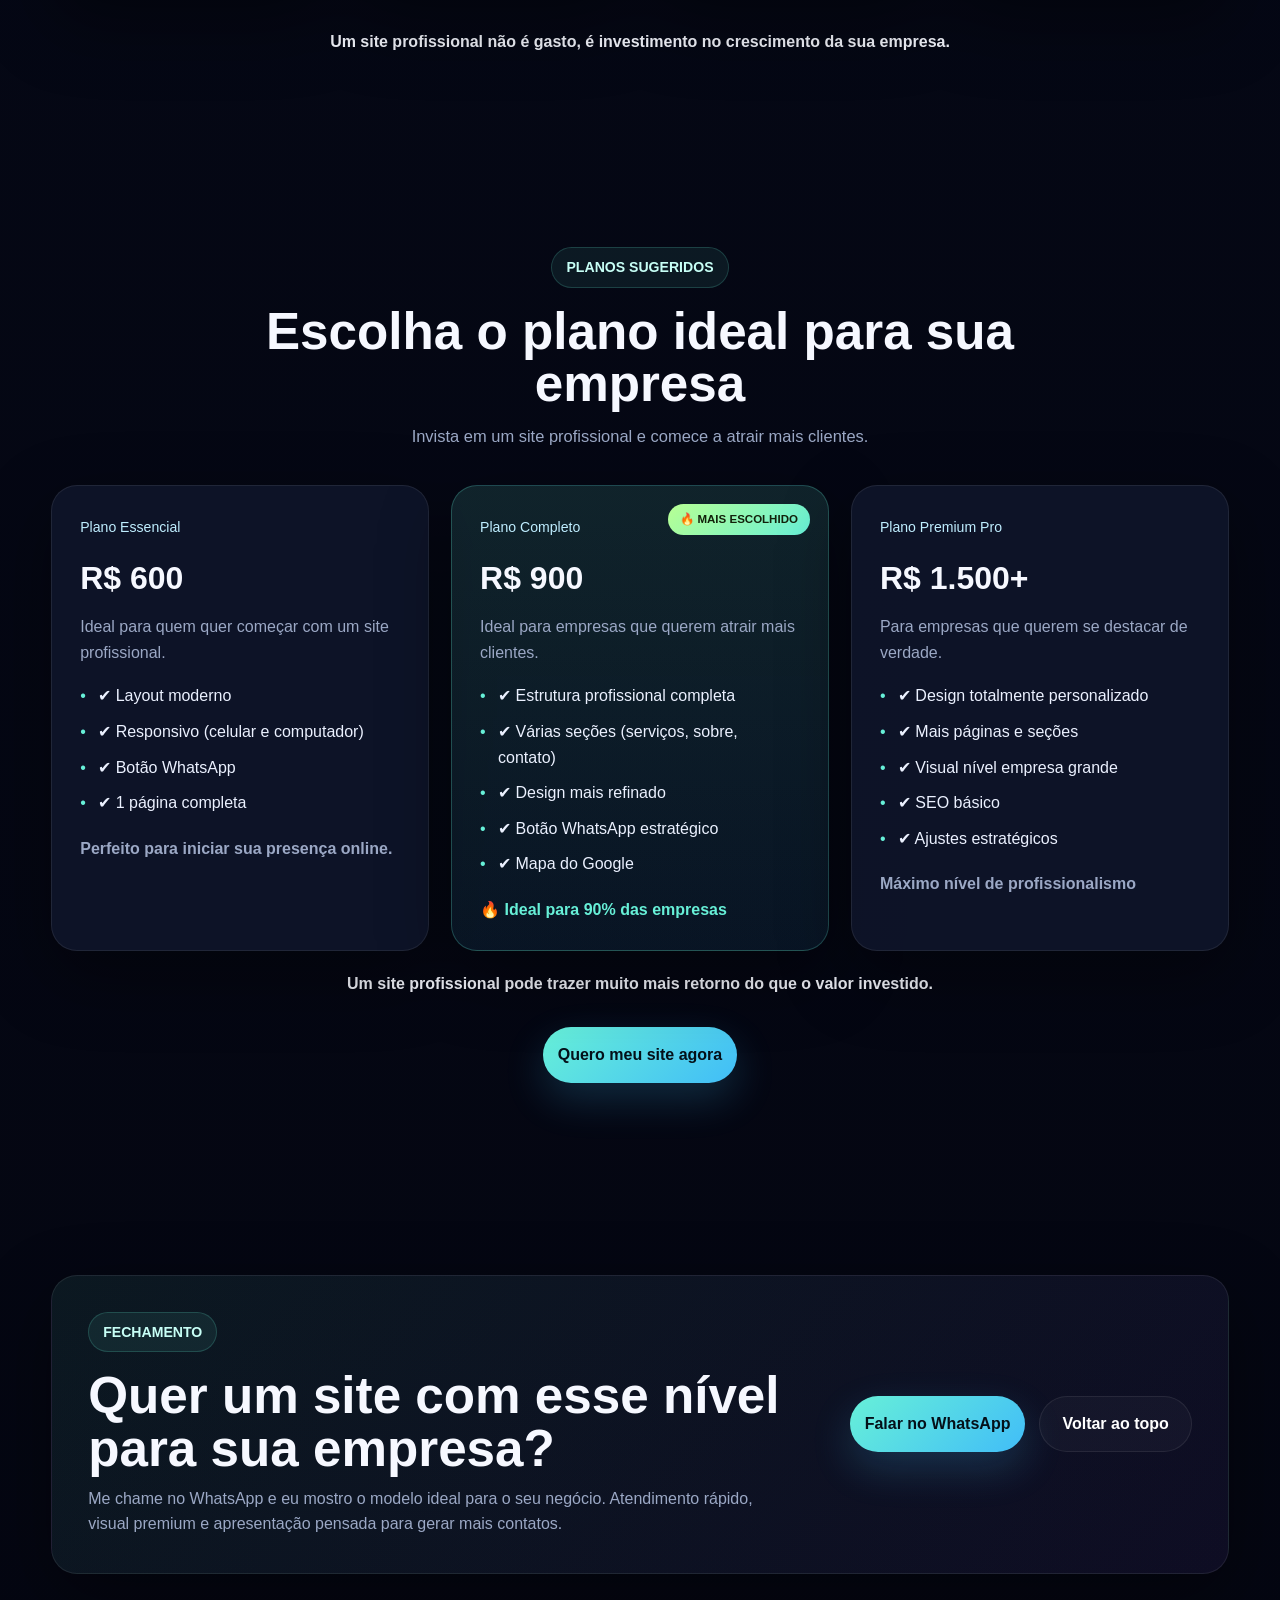
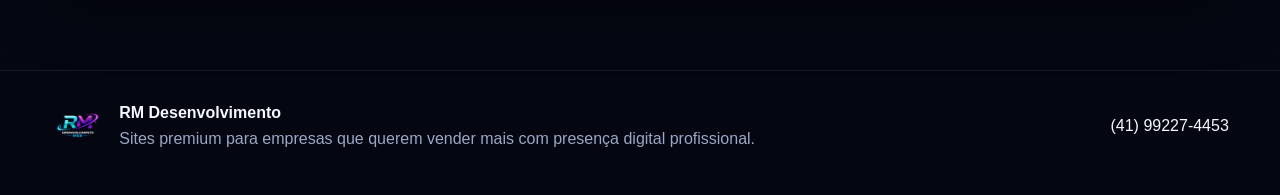
==== commit 75db9f1d: "atualização" ====
--- a/index.html
+++ b/index.html
@@ -76,6 +76,7 @@
             <div class="device-body image-service">
               <div class="device-overlay">
                 <small>MODELO 01</small>
+                <img src="assets/site-servico.png" alt="site-servico">
                 <h3>Empresas de serviços</h3>
                 <p>Credibilidade, WhatsApp e posicionamento profissional.</p>
               </div>
@@ -93,9 +94,9 @@
           </div>
 
           <div class="floating floating-note">
-            <span>RM</span>
+           <span>RM</span>
             <strong>Apresentação que vende</strong>
-            <small>Mais autoridade antes mesmo do orçamento</small>
+            <p>Seu cliente decide em segundos se confia ou não na sua empresa.</p>
           </div>
         </div>
       </div>
@@ -132,7 +133,7 @@
 
         <div class="models-grid">
           <article class="model-card reveal">
-            <img src="assets/modelo-servicos.svg" alt="Modelo de site para serviços" class="model-thumb" />
+            <img src="assets/servico-premium.png" alt="Modelo de site para serviços" class="model-thumb" />
             <div class="model-content">
               <span class="chip">SERVIÇOS</span>
               <h3>Sites para empresas de serviços</h3>
@@ -195,6 +196,7 @@
     </section>
 
 <!-- Antes e depois -->
+ <!--
     <section class="section section-dark" id="antes-depois">
       <div class="container">
         <div class="section-head center reveal">
@@ -213,14 +215,14 @@
           <article class="compare-panel active" data-panel="servicos">
             <div class="compare-card before">
               <span class="compare-label">ANTES</span>
-              <img src="assets/antes-servicos.svg" alt="Antes site de serviços" />
+              <img src="assets/servico-simples.png" alt="Antes site de serviços" />
               <h3>Presença fraca na internet</h3>
               <p>Visual simples, pouca credibilidade e dificuldade para gerar contatos.</p>
             </div>
             <div class="compare-arrow">→</div>
             <div class="compare-card after">
               <span class="compare-label highlight">DEPOIS</span>
-              <img src="assets/depois-servicos.svg" alt="Depois site de serviços" />
+              <img src="assets/servico-premium.png" alt="Depois site de serviços" />
               <h3>Presença profissional e confiável</h3>
               <p>Design moderno, mais autoridade e muito mais chances de fechar novos clientes.</p>
             </div>
@@ -261,7 +263,7 @@
         </div>
       </div>
     </section>
-
+-->
     <section class="section" id="diferenciais">
       <div class="container">
         <div class="section-head reveal">
--- a/css/style.css
+++ b/css/style.css
@@ -287,6 +287,7 @@
   background: linear-gradient(180deg, rgba(255,255,255,0.03), rgba(255,255,255,0.01));
   box-shadow: var(--shadow);
   overflow: hidden;
+   
 }
 
 .hero-visual::before {
@@ -414,8 +415,8 @@
 .device-overlay {
   position: absolute;
   left: 22px;
-  right: 22px;
-  bottom: 22px;
+  right: 42px;
+  bottom: 62px;
   padding: 20px;
   border-radius: 22px;
   background: linear-gradient(180deg, rgba(8, 12, 25, 0.15), rgba(8, 12, 25, 0.78));
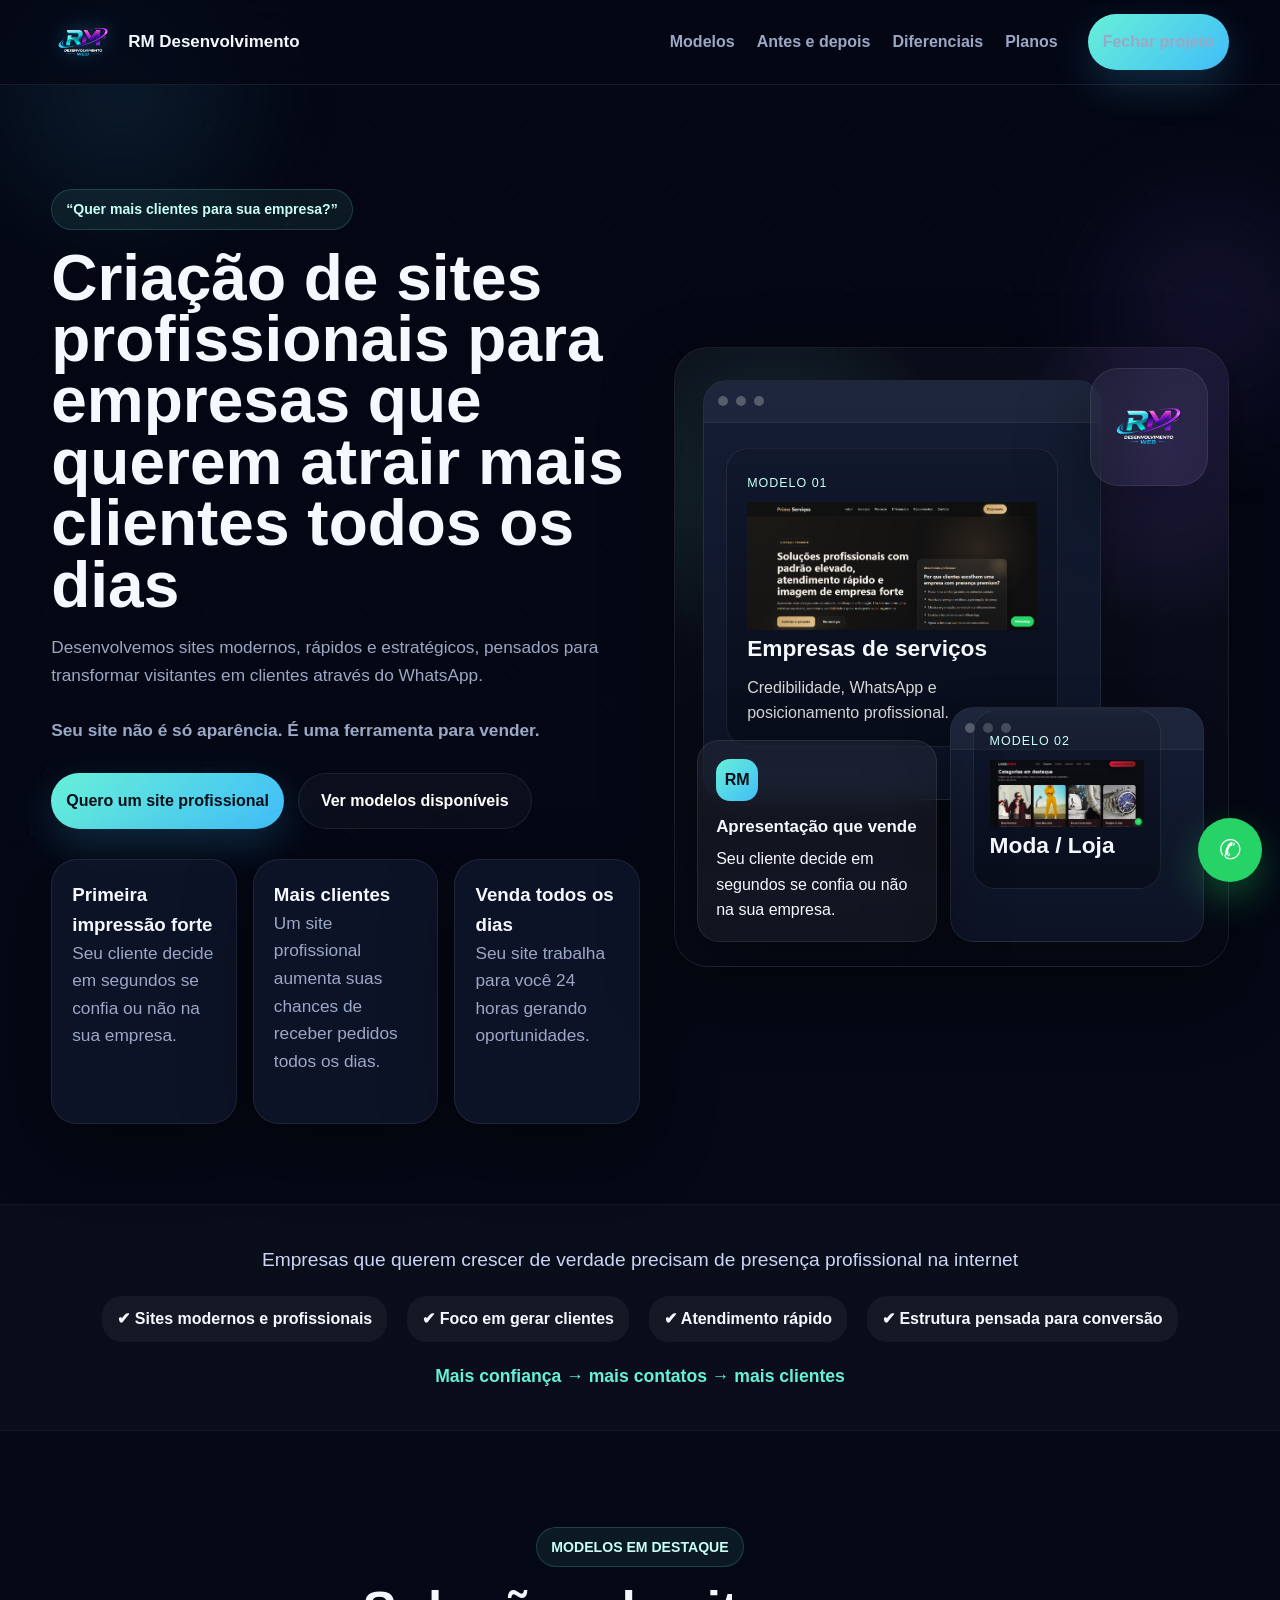
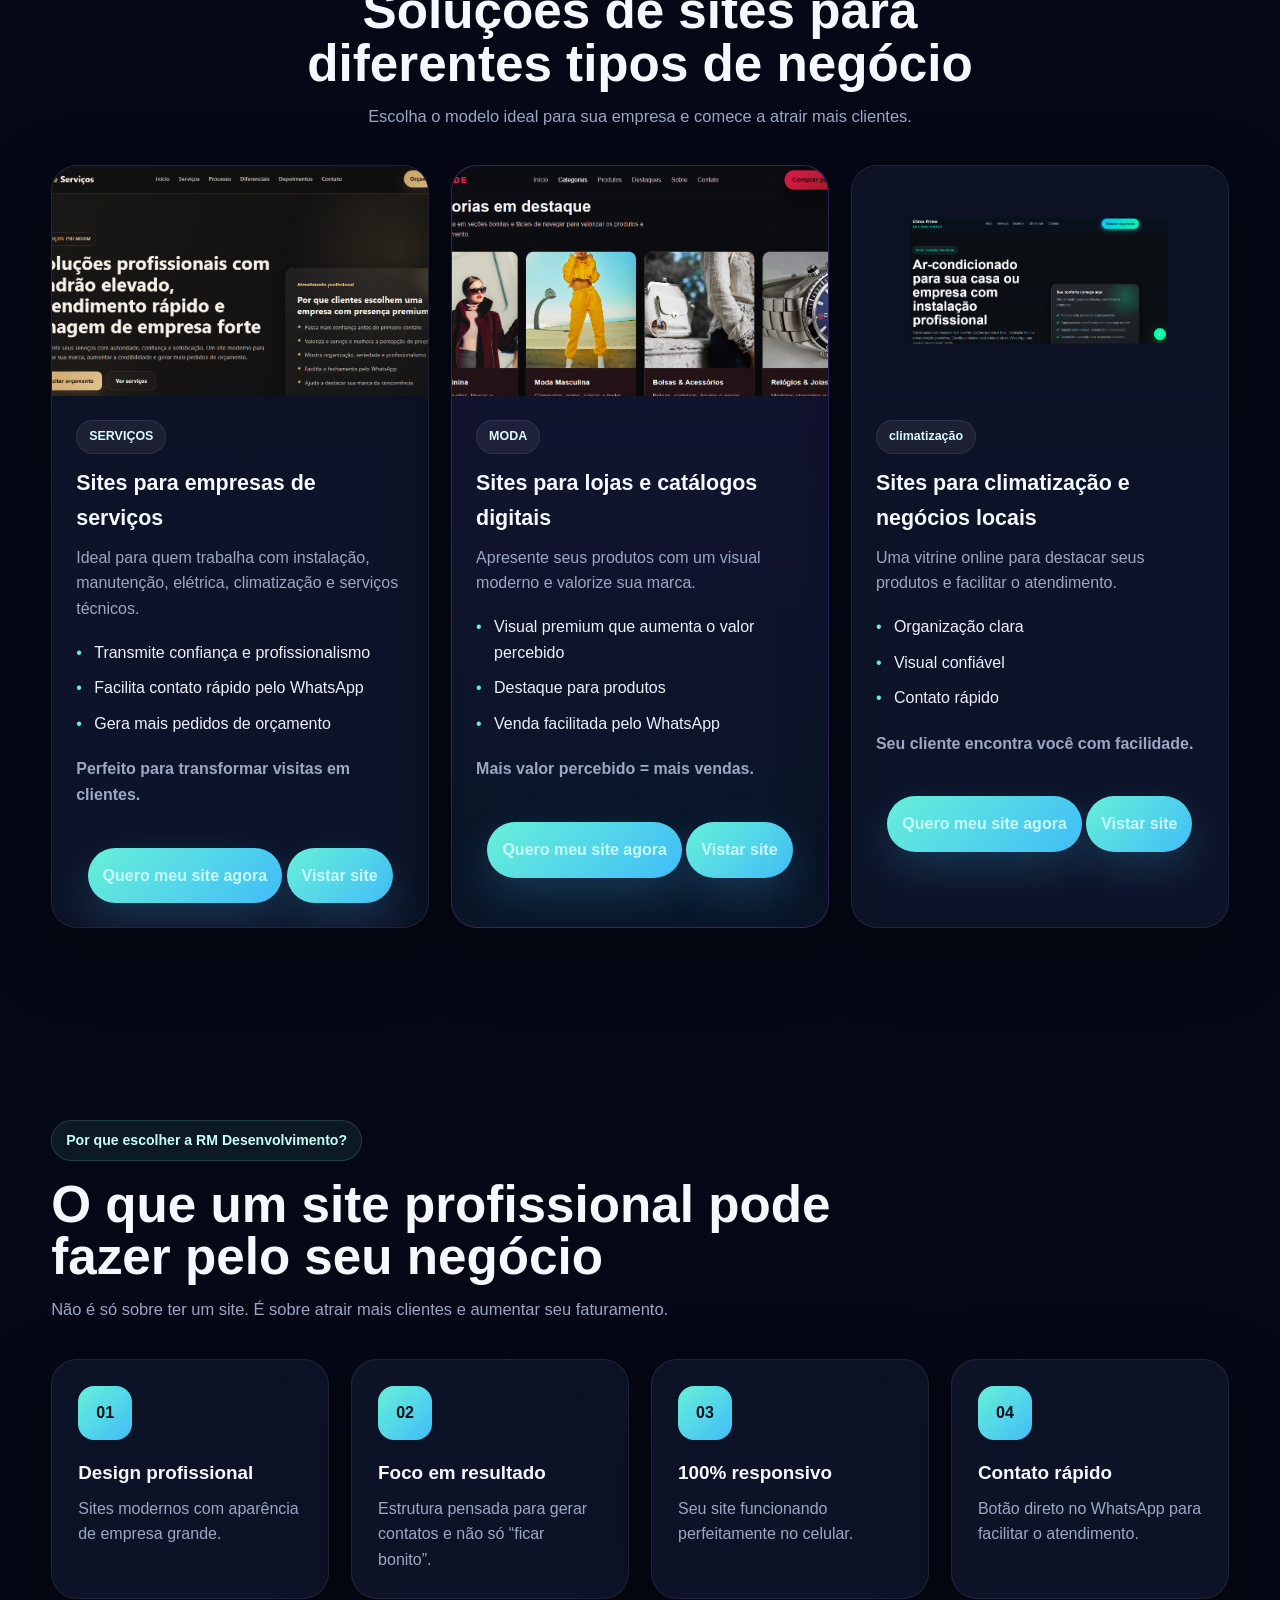
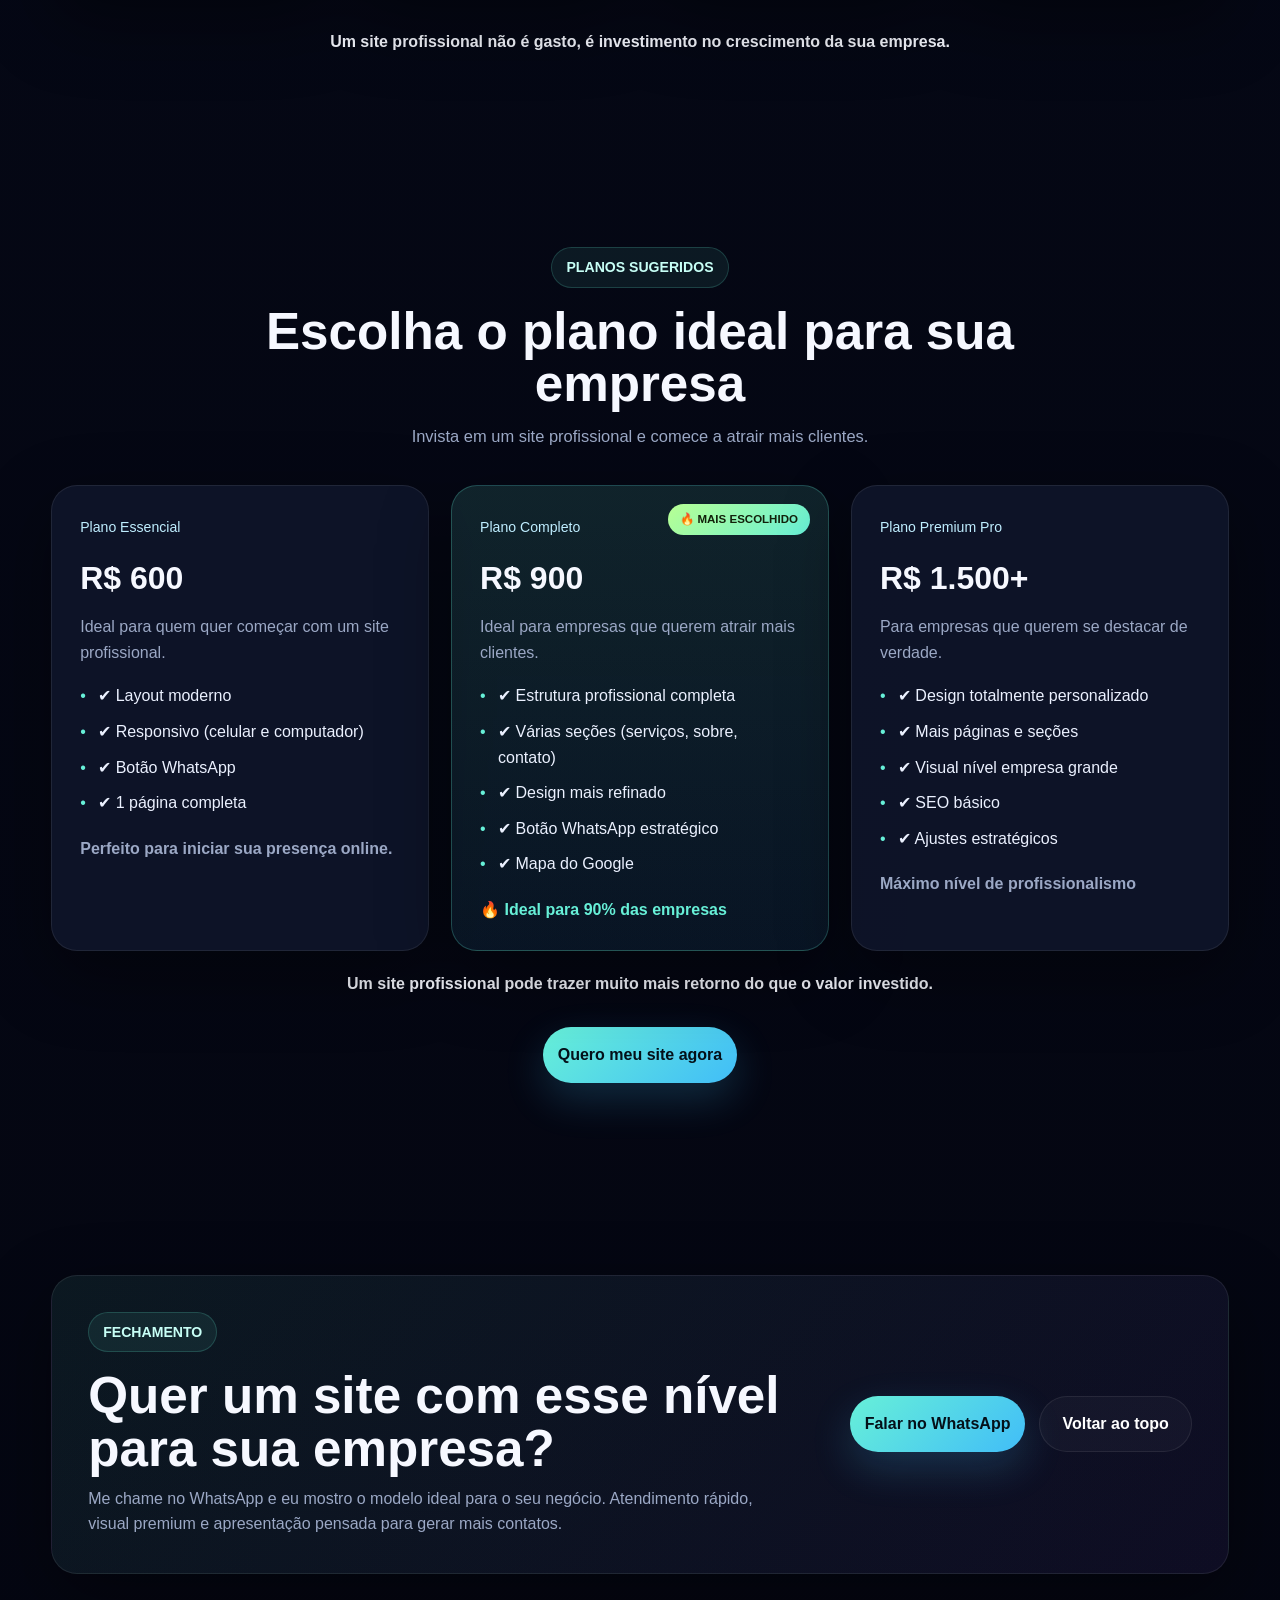
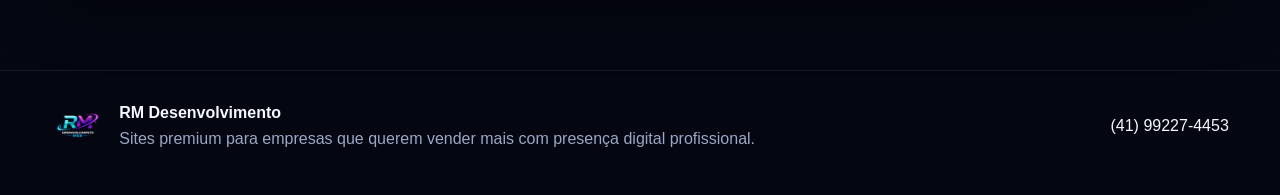
==== commit d647a163: "adicionado botao de visitar site" ====
--- a/index.html
+++ b/index.html
@@ -66,6 +66,7 @@
         </div>
         
         <!-- div flutuante ao lado -->
+         
         <div class="hero-visual reveal">
           <div class="floating floating-logo">
             <img src="assets/logo.png" alt="Marca RM" />
@@ -88,6 +89,7 @@
             <div class="device-body image-fashion">
               <div class="device-overlay mini">
                 <small>MODELO 02</small>
+                <img src="assets/site-roupas.png" alt="Loja de roupas">
                 <h3>Moda / Loja</h3>
               </div>
             </div>
@@ -133,7 +135,7 @@
 
         <div class="models-grid">
           <article class="model-card reveal">
-            <img src="assets/servico-premium.png" alt="Modelo de site para serviços" class="model-thumb" />
+            <img src="assets/site-servico.png" alt="Modelo de site para serviços" class="model-thumb" />
             <div class="model-content">
               <span class="chip">SERVIÇOS</span>
               <h3>Sites para empresas de serviços</h3>
@@ -148,12 +150,13 @@
               </ul>              
               <div style="text-align:center; margin-top:30px;">
                 <a class="btn btn-primary" href="https://wa.me/5541992274453" target="_blank" rel="noopener">Quero meu site agora</a>
+                <a class="btn btn-primary" href="https://rudsonmanenti.github.io/modelos-de-sites/servicos" target="_blank" rel="noopener">Vistar site</a>
               </div>
             </div>
           </article>
 
           <article class="model-card featured reveal">
-            <img src="assets/modelo-moda.svg" alt="Modelo de site para loja de roupas" class="model-thumb" />
+            <img src="assets/site-roupas.png" alt="Modelo de site para loja de roupas" class="model-thumb" />
             <div class="model-content">
               <span class="chip">MODA</span>
               <h3>Sites para lojas e catálogos digitais</h3>
@@ -168,15 +171,16 @@
               <p><strong>Mais valor percebido = mais vendas.</strong></p>
               <div style="text-align:center; margin-top:30px;">
                 <a class="btn btn-primary" href="https://wa.me/5541992274453" target="_blank" rel="noopener">Quero meu site agora</a>
+                <a class="btn btn-primary" href="https://rudsonmanenti.github.io/modelos-de-sites/loja-de-roupas/" target="_blank" rel="noopener">Vistar site</a>
               </div>
             </div>
           </article>
 
           <article class="model-card reveal">
-            <img src="assets/modelo-pet.svg" alt="Modelo de site para pet shop" class="model-thumb" />
+            <img src="assets/climatizacao.png" alt="Modelo de site para loja de climatizacao" class="model-thumb" />
             <div class="model-content">
-              <span class="chip">PET SHOP</span>
-              <h3>Sites para pet shop e negócios locais</h3>
+              <span class="chip">climatização</span>
+              <h3>Sites para climatização e negócios locais</h3>
               <p>Uma vitrine online para destacar seus produtos e facilitar o atendimento.</p>
 
               <ul>
@@ -188,6 +192,7 @@
               <p><strong>Seu cliente encontra você com facilidade.</strong></p>
               <div style="text-align:center; margin-top:30px;">
                 <a class="btn btn-primary" href="https://wa.me/5541992274453" target="_blank" rel="noopener">Quero meu site agora</a>
+                <a class="btn btn-primary" href="https://rudsonmanenti.github.io/modelos-de-sites/climatizacao/" target="_blank" rel="noopener">Vistar site</a>
               </div>
             </div>
           </article>
--- a/css/style.css
+++ b/css/style.css
@@ -359,6 +359,7 @@
 
 .device {
   position: absolute;
+  display: grid;
   overflow: hidden;
   border-radius: 24px;
   border: 1px solid rgba(255,255,255,0.08);
@@ -370,14 +371,14 @@
   width: 72%;
   height: 68%;
   left: 28px;
-  top: 52px;
+  top: 32px;
 }
 
 .side-device {
   width: 46%;
   height: 38%;
   right: 24px;
-  bottom: 108px;
+  bottom: 24px;
 }
 
 .device-top {
@@ -406,6 +407,7 @@
 
 .image-service {
   background-image: url('assets/modelo-servicos.svg');
+  
 }
 
 .image-fashion {
@@ -416,7 +418,7 @@
   position: absolute;
   left: 22px;
   right: 42px;
-  bottom: 62px;
+  bottom: 10px;
   padding: 20px;
   border-radius: 22px;
   background: linear-gradient(180deg, rgba(8, 12, 25, 0.15), rgba(8, 12, 25, 0.78));
@@ -425,6 +427,8 @@
 
 .device-overlay.mini {
   padding: 16px;
+  
+  
 }
 
 .device-overlay small {
@@ -851,6 +855,7 @@
   opacity: 1;
   transform: translateY(0);
 }
+
 
 @keyframes floatY {
   0%, 100% { transform: translateY(0px); }
